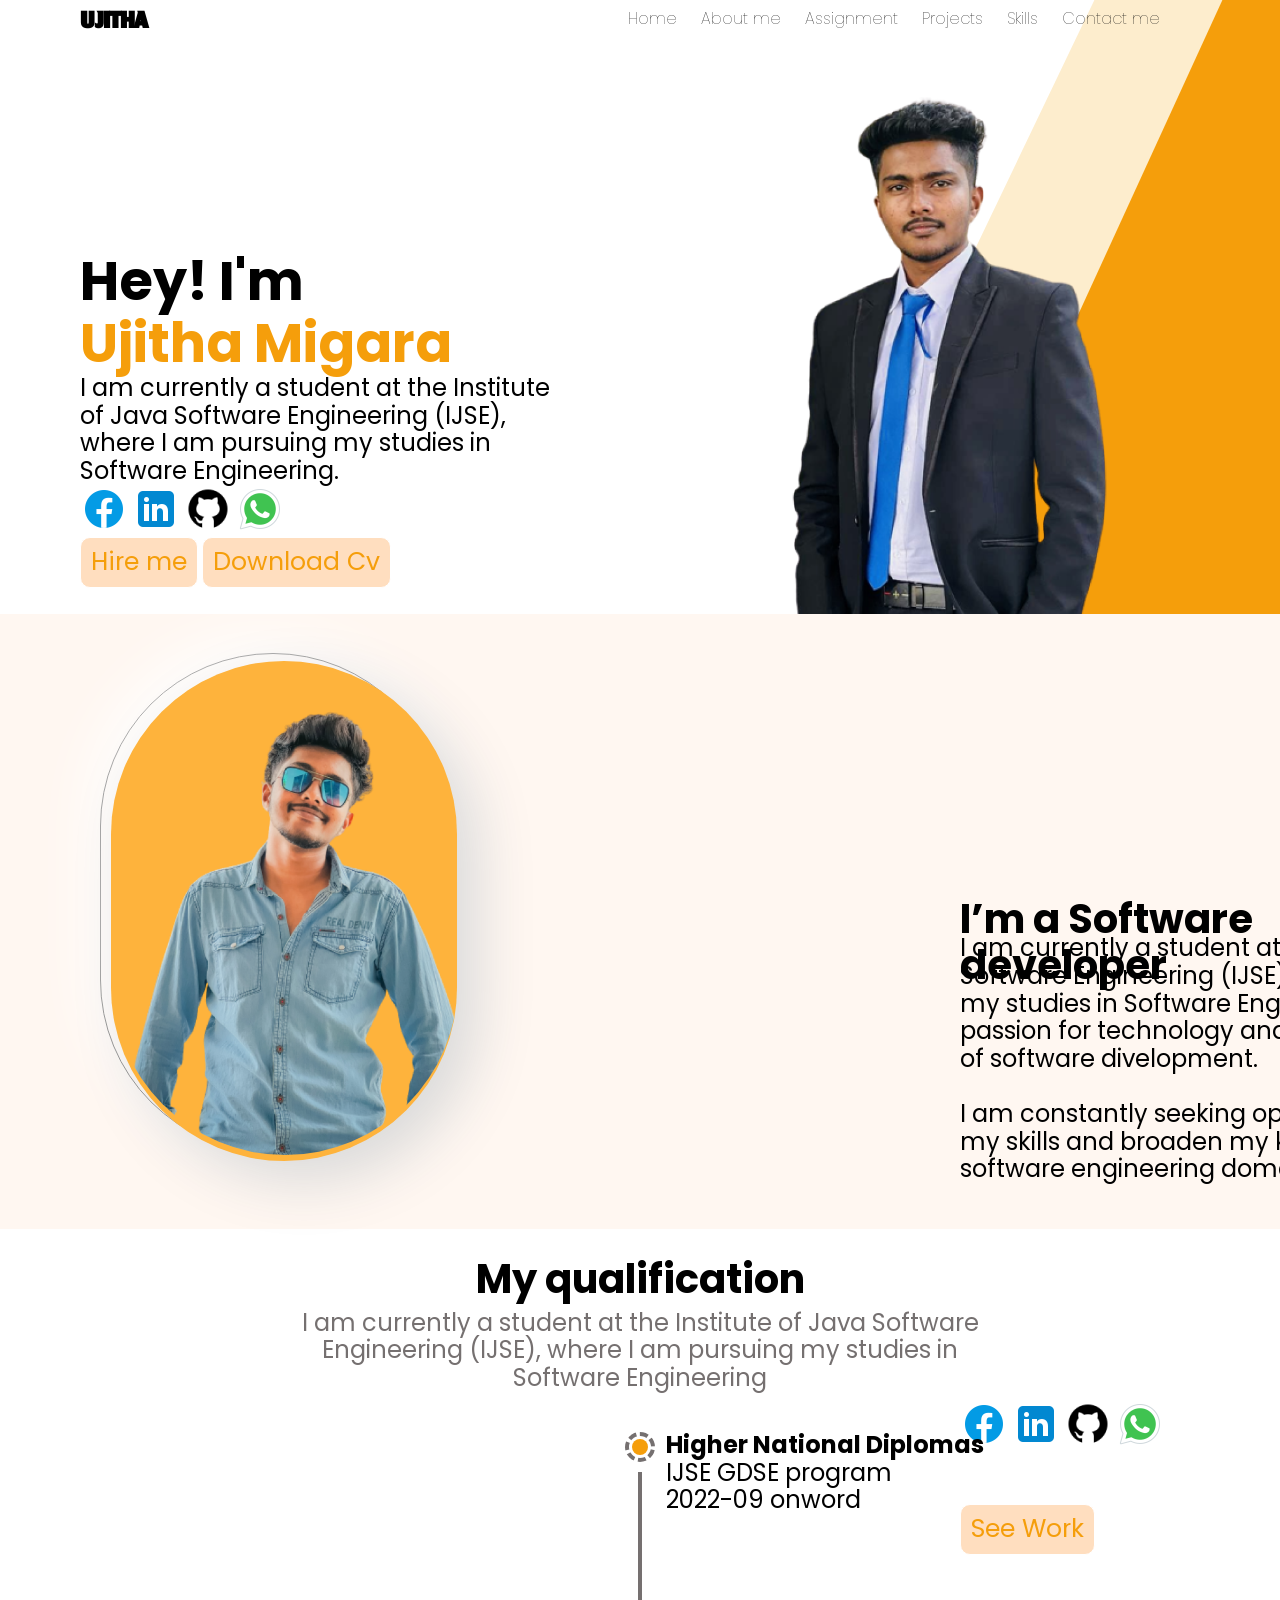
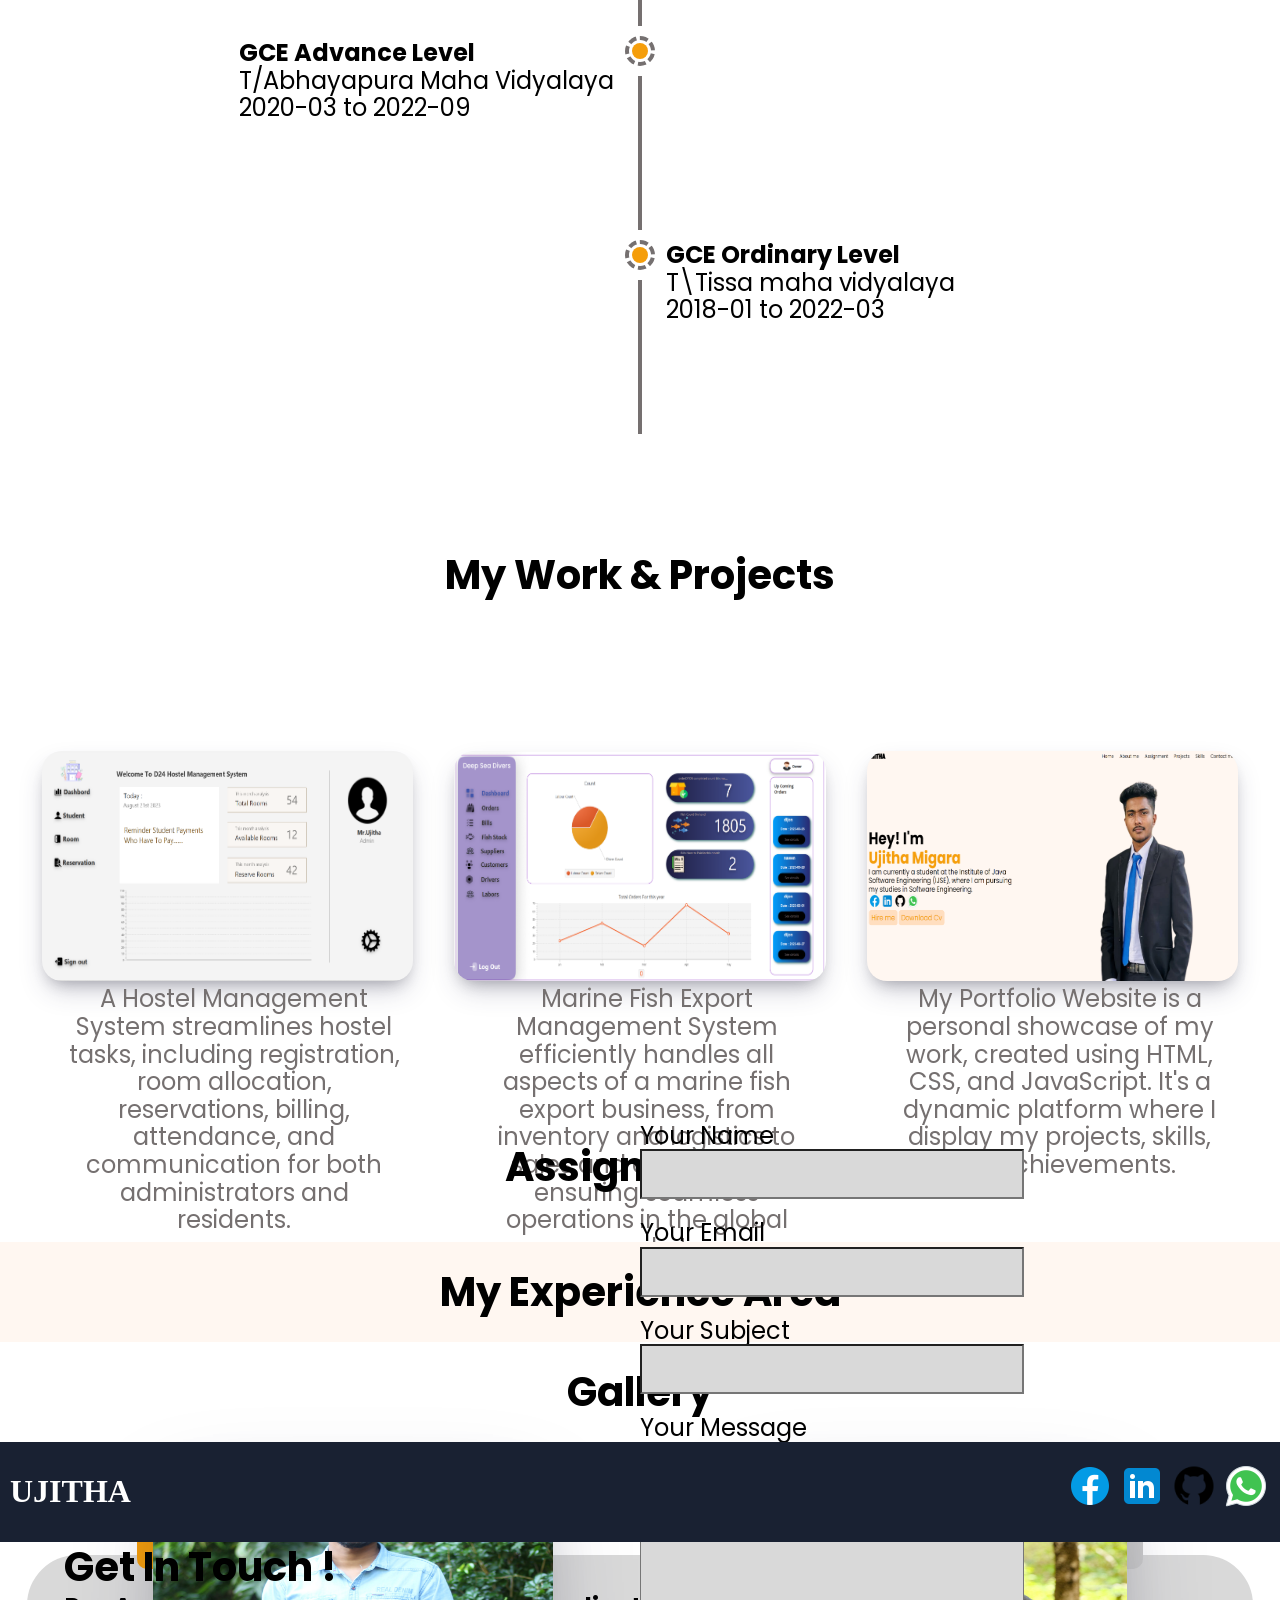
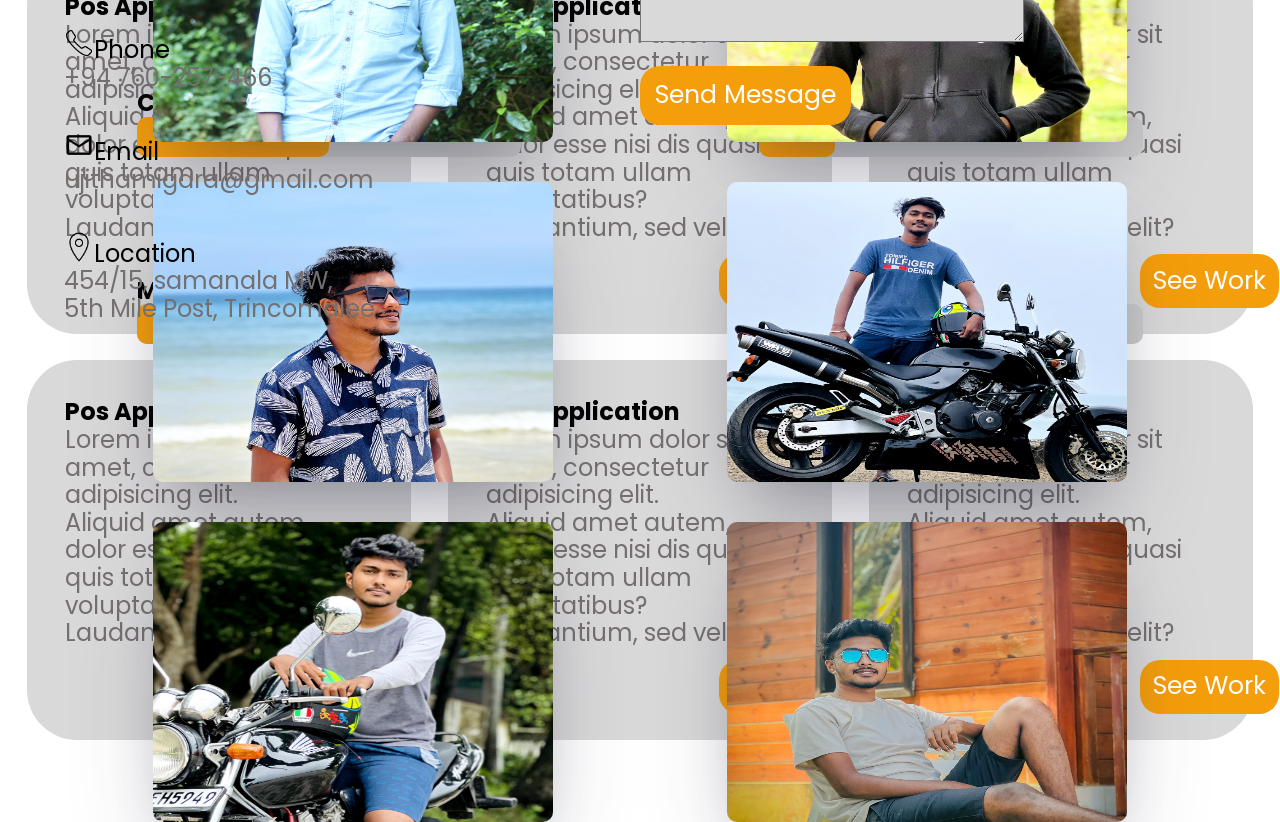
==== index.html @ 8f207557 "update implement style dives" ====
<!DOCTYPE html>
<html lang="en">
<head>
    <meta charset="UTF-8">
    <title>Ujitha Migara | Student at Institute of Java Software Engineering (IJSE) | Software Engineering</title>
    <meta name="viewport" content="width=device-width, initial-scale=1.0" >
    <meta name="description" content="I'm a dedicated Software Developer with a passion for technology and the dynamic world of software engineering. I'm constantly pursuing opportunities to enhance my skills and expand my knowledge in this field">
    <meta name="author" content="Ujitha Migara">
    <meta name="keywords" content="Software developer, Software Engineering, Technology, Projects, Skills, Contact, Ujitha Migara">
    <link rel="shortcut icon" type="image/png"  href="assets/img/U_logo.webp">
    <link rel="stylesheet" href="assets/style/style.css">
    <link rel="stylesheet" href="assets/style/HomeStyle.css">
    <link rel="stylesheet" href="assets/style/AboutStyle.css">
    <link rel="stylesheet" href="assets/style/QualificationStyle.css">
    <link rel="stylesheet" href="assets/style/ProjectStyle.css">
    <link rel="stylesheet" href="assets/style/AssignmentStyle.css">
    <link rel="stylesheet" href="assets/style/ExperienceStyle.css">
    <link rel="stylesheet" href="assets/style/GalleryStyle.css">
    <link rel="stylesheet" href="assets/style/ContactStyle.css">
    <link rel="stylesheet" href="assets/style/FooterStyle.css">
    <link rel="stylesheet" href="assets/style/HeaderStyle.css">
    <link rel="stylesheet" href="assets/style/PreloaderStyle.css">
    <link rel="stylesheet" href="assets/style/normalize.css">
    <link rel="preconnect" href="https://fonts.googleapis.com">
    <link rel="preconnect" href="https://fonts.gstatic.com" crossorigin>
    <link href="https://fonts.googleapis.com/css2?family=Jomhuria&display=swap" rel="stylesheet">
    <link rel="preconnect" href="https://fonts.googleapis.com">
    <link rel="preconnect" href="https://fonts.gstatic.com" crossorigin>
    <link href="https://fonts.googleapis.com/css2?family=Poppins&display=swap" rel="stylesheet">
    <link rel="preconnect" href="https://fonts.googleapis.com">
    <link rel="preconnect" href="https://fonts.gstatic.com" crossorigin>
    <link href="https://fonts.googleapis.com/css2?family=Poppins:wght@700&display=swap" rel="stylesheet">

</head>
<body>
<div id="preloader">
    <div id="preloader-overlay"></div>
    <img src="assets/img/preloder.gif" alt="Preorder" width="200" height="200">
</div>

<main id="Home">
    <header>
        <h1>UJITHA</h1>
        <nav>
            <a href="#Home">Home</a>
            <a href="#About Me">About me</a>
            <a href="#Assignment">Assignment</a>
            <a href="#Projects">Projects</a>
            <a href="#Skills">Skills</a>
            <a href="#Contact">Contact me</a>
        </nav>
    </header>
    <section>
        <div>
            <h2>Hey! I'm</h2>
            <h2>Ujitha Migara</h2>
        </div>
        <p>
            I am currently a student at the Institute of Java Software Engineering (IJSE), where I am pursuing my studies in Software Engineering.
        </p>
        <div>
            <a href="https://m.facebook.com/ujitha.migara"><img src="assets/img/icons/icons8-facebook-48%201.png" alt="Facbook"></a>
            <a href="https://www.linkedin.com/in/ujitha-migara-639610256/"><img
                    src="assets/img/icons/icons8-linkedin-48%201.png" alt="Linkedin"></a>
            <a href="https://github.com/UjithaM"><img src="assets/img/icons/icons8-github-64%201.png" alt="github"></a>
            <a href="https://wa.me/940760257466"><img src="assets/img/icons/icons8-whatsapp-48%201.png" alt="whatsapp"></a>
        </div>
        <div>
            <button>Hire me</button>
            <button>Download Cv</button>
        </div>
    </section>
    <section>
        <img title="Ujitha Image" src="assets/img/UjithaOfficailPicture.webp" alt="Ujitha Migara image">
    </section>
    <div id="background">

    </div>
    <div id="background2">

    </div>
</main>
<main id="About Me">
    <section>
        <div>
            <div>
                <img src="assets/img/UjithaCasulPicture.webp" alt="Ujitha Migara image" title="Ujitha Migara">
            </div>
        </div>
    </section>
    <section>
        <h3>I’m a Software developer</h3>
        <p>
            I am currently a student at the Institute of Java <br> Software Engineering (IJSE),
            where I am pursuing <br>my studies in Software Engineering. I have a strong <br>
            passion for technology and the ever-evolving field <br> of software divelopment.
            <br>
            <br>
            I am constantly seeking opportunities to enhance <br>my skills and broaden my
            knowledge in the <br>software engineering domain.
        </p>
        <div>
            <a href="https://m.facebook.com/ujitha.migara"><img src="assets/img/icons/icons8-facebook-48%201.png" alt="Facbook"></a>
            <a href="https://www.linkedin.com/in/ujitha-migara-639610256/"><img
                    src="assets/img/icons/icons8-linkedin-48%201.png" alt="Linkedin"></a>
            <a href="https://github.com/UjithaM"><img src="assets/img/icons/icons8-github-64%201.png" alt="github"></a>
            <a href="https://wa.me/940760257466"><img src="assets/img/icons/icons8-whatsapp-48%201.png" alt="whatsapp"></a>
        </div>
        <div>
            <button>See Work</button>
        </div>
    </section>
</main>
<main id="My qualification">
    <section>
        <h3>My qualification</h3>
        <p>
            I am currently a student at the Institute of Java Software Engineering
            (IJSE), where I am pursuing my studies in Software Engineering
        </p>
    </section>
    <section>
        <section>
            <div>
                <div></div>
            </div>

            <div></div>
            <div>
                <img src="" alt="">
                <h4>Higher National Diplomas</h4>
                <p>
                    IJSE GDSE program <br>
                    2022-09 onword
                </p>
            </div>
        </section>
        <section>
            <div>
                <div></div>
            </div>
            <div></div>
            <div>
                <img src="" alt="">
                <h4>GCE Advance Level</h4>
                <p>
                    T/Abhayapura Maha Vidyalaya<br>
                    2020-03 to 2022-09
                </p>
            </div>
        </section>
        <section>
            <div>
                <div></div>
            </div>
            <div></div>
            <div>
                <img src="" alt="">
                <h4>GCE Ordinary Level</h4>
                <p>
                    T\Tissa maha vidyalaya <br>
                    2018-01 to 2022-03
                </p>
            </div>
        </section>
    </section>
</main>
<main id="Projects">

    <section>
        <h3>My Work & Projects</h3>
    </section>
    <div id="projectImages">
    <section>
        <img src="assets/img/D24.webp" alt="">
        <p>
            A Hostel Management System streamlines hostel tasks, including registration, room allocation, reservations, billing, attendance, and communication for both administrators and residents.
        </p>
    </section>
    <section>
        <img src="assets/img/DeepSeaDiversManageMentSysytem.webp" alt="">
        <p>
            Marine Fish Export Management System efficiently handles all aspects of a marine fish export business, from inventory and logistics to sales and compliance, ensuring seamless operations in the global market.
        </p>
    </section>
    <section>
        <img src="assets/img/poryfolio.webp" alt="">
        <p>
            My Portfolio Website is a personal showcase of my work, created using HTML, CSS, and JavaScript. It's a dynamic platform where I display my projects, skills, and achievements.
        </p>
    </section>
    </div>
</main>
<main id="Assignment">
    <section>
        <h3>Assignments</h3>
    </section>
    <div >
    <section>
        <h4>Pos Application</h4>
        <p>
            Lorem ipsum dolor sit amet, consectetur adipisicing elit. <br>Aliquid amet autem, dolor esse nisi
           dis quasi quis totam ullam voluptatibus? Laudantium, sed velit?
        </p>
        <button>See Work</button>
    </section>
    <section>
        <h4>Pos Application</h4>
        <p>
            Lorem ipsum dolor sit amet, consectetur adipisicing elit. <br>Aliquid amet autem, dolor esse nisi
            dis quasi quis totam ullam voluptatibus? Laudantium, sed velit?
        </p>
        <button>See Work</button>
    </section>
    <section>
        <h4>Pos Application</h4>
        <p>
            Lorem ipsum dolor sit amet, consectetur adipisicing elit. <br>Aliquid amet autem, dolor esse nisi
            dis quasi quis totam ullam voluptatibus? Laudantium, sed velit?
        </p>
        <button>See Work</button>
    </section>
    <section>
        <h4>Pos Application</h4>
        <p>
            Lorem ipsum dolor sit amet, consectetur adipisicing elit. <br>Aliquid amet autem, dolor esse nisi
            dis quasi quis totam ullam voluptatibus? Laudantium, sed velit?
        </p>
        <button>See Work</button>
    </section>
    <section>
        <h4>Pos Application</h4>
        <p>
            Lorem ipsum dolor sit amet, consectetur adipisicing elit. <br>Aliquid amet autem, dolor esse nisi
            dis quasi quis totam ullam voluptatibus? Laudantium, sed velit?
        </p>
        <button>See Work</button>
    </section>
    <section>
        <h4>Pos Application</h4>
        <p>
            Lorem ipsum dolor sit amet, consectetur adipisicing elit. <br>Aliquid amet autem, dolor esse nisi
            dis quasi quis totam ullam voluptatibus? Laudantium, sed velit?
        </p>
        <button>See Work</button>
    </section>
    </div>
</main>
<main id="Skills">
    <section>
        <h3>My Experience Area</h3>
    </section>
    <div>
        <section>
            <h4>Java</h4>
            <div class="custom-progress">
                <div class="custom-progress-bar" style="width: 90%;"></div>
                <div class="custom-progress-text"></div>
            </div>
        </section>
        <section>
            <h4>HTML</h4>
            <div class="custom-progress">
                <div class="custom-progress-bar" style="width: 60%;"></div>
                <div class="custom-progress-text"></div>
            </div>
        </section>
        <section>
            <h4>CSS</h4>
            <div class="custom-progress">
                <div class="custom-progress-bar" style="width: 50%;"></div>
                <div class="custom-progress-text"></div>
            </div>
        </section>
        <section>
            <h4>JavaScript</h4>
            <div class="custom-progress">
                <div class="custom-progress-bar" style="width: 20%;"></div>
                <div class="custom-progress-text"></div>
            </div>
        </section>
        <section>
            <h4>MySQL</h4>
            <div class="custom-progress">
                <div class="custom-progress-bar" style="width: 70%;"></div>
                <div class="custom-progress-text"></div>
            </div>
        </section>
        <section>
            <h4>Python </h4>
            <div class="custom-progress">
                <div class="custom-progress-bar" style="width: 10%;"></div>
                <div class="custom-progress-text"></div>
            </div>
        </section>
    </div>
</main>
<main id="Gallery">
    <section>
        <h3>Gallery</h3>
    </section>
    <section>
        <img src="assets/img/gallery_Images/IMG_6774-fotor-20230929123237.jpg" alt="Ujitha Migara Image">
        <img src="assets/img/gallery_Images/img_1504-fotor-20230929123511.jpg" alt="Ujitha Migara Image">
        <img src="assets/img/gallery_Images/img_1679-fotor-20230929123558.jpg" alt="Ujitha Migara Image">
        <img src="assets/img/gallery_Images/img_2531-fotor-20230929123650.jpg" alt="Ujitha Migara Image">
        <img src="assets/img/gallery_Images/img_2755-fotor-20230929123748.jpg" alt="Ujitha Migara Image">
        <img src="assets/img/gallery_Images/IMG_4813-fotor-20230929123920.jpg" alt="Ujitha Migara Image">
    </section>
</main>
<main id="Contact">
    <section>
        <h3>Get In Touch !</h3>
        <div>
            <img src="" alt="">
            <h4><img src="assets/img/icons/icons8-phone-100.png" alt="Phone Icon">Phone</h4>
            <p>
                +94 760-257-466
            </p>
        </div>
        <div>
            <img src="" alt="">
            <h4><img src="assets/img/icons/icons8-email-96.png" alt="Email icon">Email</h4>
            <p>
                ujithamigara@gmail.com
            </p>
        </div>
        <div>
            <img src="" alt="">
            <h4><img src="assets/img/icons/icons8-location-100.png" alt="Location Icon">Location</h4>
            <p>
                454/15, samanala MW, <br> 5th Mile Post, Trincomalee
            </p>
        </div>
    </section>
    <form>
        <div>
            <label for="name">Your Name</label><br>
            <input type="text" id="name" name="name">
        </div>
        <div>
            <label for="email">Your Email</label><br>
            <input type="email" id="email" name="email">
        </div>
        <div>
            <label for="subject">Your Subject</label><br>
            <input type="text" id="subject" name="subject">
        </div>
        <div>
            <label for="message">Your Message</label><br>
            <textarea name="message" id="message" cols="30" rows="10"></textarea>
        </div>
        <input type="submit" value="Send Message">
    </form>
</main>
<footer>
    <h1>UJITHA</h1>
    <div>
        <a href="https://m.facebook.com/ujitha.migara"><img src="assets/img/icons/icons8-facebook-48%201.png" alt="Facbook"></a>
        <a href="https://www.linkedin.com/in/ujitha-migara-639610256/"><img
                src="assets/img/icons/icons8-linkedin-48%201.png" alt="Linkedin"></a>
        <a href="https://github.com/UjithaM"><img src="assets/img/icons/icons8-github-64%201.png" alt="github"></a>
        <a href="https://wa.me/940760257466"><img src="assets/img/icons/icons8-whatsapp-48%201.png" alt="whatsapp"></a>
    </div>
</footer>

<script src="assets/lib/jquery.min.js"></script>
<script src="assets/script/script.js"></script>
</body>
</html>
---- assets/style/style.css ----
/* Resetting default margin and padding for all elements */
* {
    margin: 0;
    padding: 0;
    box-sizing: border-box;
}

p {
    font-family: 'Poppins', sans-serif;
    margin: 0;
    font-size: 24px;
}
/* Body styles */
html{
    scroll-behavior: smooth;
}
body{
    scroll-snap-type: y mandatory;
}
body > main {
    position: relative;
    width: 100%;
    height: 48vw;
    scroll-snap-align: center;
}
/* Home styles */

body > main:nth-child(1) {
    background-color: #FFF7F1;
    z-index: 0;
}

body > main:nth-child(3) {
    background-color: #FFF7F1;
}
body > main:nth-child(7) {
    background-color: #FFF7F1;
}
/* Header styles */

header > h1 {
    margin: 10px;
    font-size: 40px;
    font-family: 'Jomhuria', cursive;
    display: inline;
}

header > nav > a {
    text-decoration: none;
    color: black;
    margin: 0 10px;
    font-family: 'Poppins', sans-serif;
    font-weight: lighter;
}

header > nav {
    position: absolute;
    right: 0;
    top: 0;
    margin: 10px;
}
/* Home section styles */

#Home > section:nth-child(3) > img {
    width: 39vw;
    position: absolute;
    right: 100px;
    top: 97px;
}

#Home > section:nth-child(2) > div > h2 {
    font-family: 'Poppins', sans-serif;
    font-size: 54px;
    margin: 0;
}
#Home > section:nth-child(2) >p{
    width: 40%;
}

#Home > section:nth-child(2) > div > h2:nth-child(2) {
    color: #F59E0B;
}

#Home > section:nth-child(2) {
    position: absolute;
    left: 10px;
    top: 250px;
}

#Home > section:nth-child(2) > div > button {
    padding: 10px;
    font-family: 'Poppins', sans-serif;
    color: #F59E0B;
    background-color: #FFDEBF;
    border: 1px solid white;
    margin: 0;
    font-size: 25px;
    border-radius: 10px;
}

#background{
    top: 0;
    position: absolute;
    width: 50%;
    height: 48vw;
    background: #F59E0B;
    clip-path: polygon(89% 0, 100% 0, 100% 100%, 40% 100%);
    z-index: -1;
    right: 0;
}
#background2{
    top: 0;
    position: absolute;
    width: 50%;
    height: 48vw;
    background: #fdedcd;
    clip-path: polygon(71% 0, 91% 0, 47% 100%, 25% 100%);
    z-index: -1;
    right: 0;
}
 /*About Me section styles*/
#About\ Me > section:nth-child(1) > div > div > img {
    position: absolute;
    width: 420px;
    height: 625px;
    border-radius: 500px;
    top: -31px;
    left: -2px;
}

#About\ Me > section:nth-child(1) > div > div {
    position: relative;
    background-color: #FEB33C;
    width: 417px;
    height: 594px;
    border-radius: 500px;
    left: 10px;
    top: 7px;
    box-shadow: 20px 20px 60px #d9d9d9, -20px -20px 60px #ffffff;
}

#About\ Me > section:nth-child(1) > div {
    position: relative;
    border: 1px solid black;
    width: 417px;
    height: 594px;
    border-radius: 500px;
    left: 50px;
    top: 100px;
}

#About\ Me > div {
    position: absolute;
    width: 177px;
    height: 118px;
    background-color: white;
    box-shadow: rgba(100, 100, 111, 0.2) 0px 7px 29px 0px;
    border-radius: 10px;
    top: 514px;
    right: 986px;
}

#About\ Me > section:nth-child(2) > h3 {
    position: absolute;
    font-family: 'Poppins', sans-serif;
    font-size: 40px;
    left: 50%;
    top: 12vw;
}

#About\ Me > section:nth-child(2) > p {
    position: absolute;
    font-family: 'Poppins', sans-serif;
    font-size: 24px;
    left: 50%;
    top: 15vw;
}

#About\ Me > section:nth-child(2) > div {
    position: absolute;
    left: 50%;
    top: 32vw;
}

#About\ Me > section:nth-child(2) > div > button {
    position: relative;
    top: 4vw;
    font-family: 'Poppins', sans-serif;
    color: #F59E0B;
    background-color: #FFDEBF;
    border: 1px solid white;
    margin: 0;
    font-size: 25px;
    border-radius: 10px;
    padding: 10px;
}

/* My Qualification section styles */
#My\ qualification > section > h3, #Projects > section > h3, #Assignment > section:nth-child(1) > h3, #Skills > section > h3, #Gallery > section > h3 {
    position: absolute;
    font-family: 'Poppins', sans-serif;
    font-size: 40px;
    left: 50%;
    top: 50px;
    transform: translate(-50%, -50%);
}

#My\ qualification > section > p {
    position: absolute;
    font-family: 'Poppins', sans-serif;
    font-size: 24px;
    text-align: center;
    top: 80px;
    left: calc(50% - 350px);
    color: #757070;
    width: 700px;
}

#My\ qualification > section:nth-child(2)>div {
    font-family: 'Poppins', sans-serif;
}

#My\ qualification > section:nth-child(2) > div > p {
    color: #757070;
}

#My\ qualification > section:nth-child(2) > div:nth-child(1) {
    position: absolute;
    left: 60%;
    top: 10vw;
}

#My\ qualification > section:nth-child(2) > div:nth-child(2) {
    position: absolute;
    font-family: 'Poppins', sans-serif;
    left: 30%;
    top: 22vw;
}


#My\ qualification > section:nth-child(2) > div:nth-child(3) {
    position: absolute;
    font-family: 'Poppins', sans-serif;
    left: 60%;
    top: 37vw;
}

/*My Work & Projects section styles*/
#projectImages{
    position: relative;
    top: 100px;
    height: 38vw;
    display: flex;
    justify-content: space-evenly;
    align-items: center;
}
#Projects > div > section> img {
    width: 29vw;
    height: 18vw;
    background: black;
    border-radius: 20px;
    box-shadow: rgba(50, 50, 93, 0.25) 0px 13px 27px -5px, rgba(0, 0, 0, 0.3) 0px 8px 16px -8px;
}
#Projects > div > section> p {
    text-align: center;
    width: 26vw;
    color: #757070;
}

/*Assignments section styles*/
#Assignment{
    height: 65vw;
    background-color: #FFF7F1;
}
#Assignment > section:nth-child(1) > h3 {
    top: 100px ;
}
#Assignment > div{
    position: absolute;
    width: 100%;
    display: flex;
    justify-content: space-evenly;
    align-items: center;
    flex-wrap: wrap;
    top: 150px;
}
#Assignment > div > section {
    width: 30vw;
    margin: 10px 20px;
    background: #D9D9D9;
    padding: 50px;
    border-radius: 50px;
}
#Assignment > div > section > p {
    color: #757070;
}
#Assignment > div > section > h4 {
    font-family: 'Poppins', sans-serif;
    font-size: 24px;
}
#Assignment > div > section > button {
    position: relative;
    font-family: 'Poppins', sans-serif;
    color: white;
    background-color: #F59E0B;
    border: none;
    font-size: 25px;
    border-radius: 20px;
    padding: 1vw;
    left: 233px;
    top: 24px;
}
/*My Experience Area*/

#Skills > div {
    display: flex;
    justify-content: space-evenly;
    flex-wrap: wrap;
    position: absolute;
    top: 200px;
    width: 100%;
    height: 30vw;
}
#Skills > div > section {
    padding: 0 100px;
    margin: 20px 0;
}
#Skills > div > section > h4{
    font-family: 'Poppins', sans-serif;
    font-size: 24px;
}
.custom-progress {
    width: 30vw;
    height: 40px;
    background-color: #ccc;
    border-radius: 10px;
    position: relative;
}

.custom-progress-bar {
    height: 100%;
    width: 70%; /* Adjust this value to control the progress */
    background-color: #F59E0B;
    border-radius: 10px;
    transition: width 0.3s ease-in-out;
}

.custom-progress-text {
    position: absolute;
    top: 50%;
    left: 50%;
    transform: translate(-50%, -50%);
    color: #000;
    font-weight: bold;
}

/*gallery*/
#Gallery{
    height: 55vw;
}
#Gallery > section:nth-child(2){
    position: absolute;
    display: flex;
    width: 100%;
    height: 50vw;
    justify-content: space-evenly;
    flex-wrap: wrap;
    top: 80px;
}
#Gallery > section:nth-child(2) > img {
     background: #ffffff;
    width: 400px;
    height: 300px;
    margin: 20px;
    box-shadow: rgba(255, 255, 255, 0.1) 0px 1px 1px 0px inset, rgba(50, 50, 93, 0.25) 0px 50px 100px -20px, rgba(0, 0, 0, 0.3) 0px 30px 60px -30px;
    border-radius: 10px;
}

/*Get In Touch !*/
#Contact > section{
    position: absolute;
    margin-left: 5vw;
    margin-top: 8vw;
}
#Contact > form{
    position: absolute;
    margin-left: 50%;
    margin-top: 8vw;
}
#Contact > section > h3{
    font-family: 'Poppins', sans-serif;
    font-size: 40px;
}
#Contact > section > div > h4 {
    font-family: 'Poppins', sans-serif;
    font-weight: normal;
    font-size: 24px;
}
#Contact > section > div > p {
    color: #757070;
    font-size: 24px;
}
#Contact > section > div{
    margin: 20px 0;
}
#Contact > section > div > h4 > img {
    width: 30px;
}
#Contact > form > div > label{
    font-family: 'Poppins', sans-serif;
    font-weight: normal;
    font-size: 24px;
    margin: 10px 0;
}
#Contact > form > div > input{
    font-family: 'Poppins', sans-serif;
    font-weight: normal;
    width: 30vw;
    height: 50px;
    font-size: 24px;
    background-color: #D9D9D9;
    margin-bottom: 20px;
}
#Contact > form > input{
    position: relative;
    font-family: 'Poppins', sans-serif;
    color: white;
    background-color: #F59E0B;
    font-size: 25px;
    border-radius: 20px;
    border: none;
    padding: 15px;
}

#Contact > form > div > textarea{
    font-family: 'Poppins', sans-serif;
    font-weight: normal;
    width: 30vw;
    height: 200px;
    font-size: 24px;
    background-color: #D9D9D9;
    margin-bottom: 20px;
}

/*footer*/
footer{
    background-color: #192132;
    height: 100px;
    position: relative;
}
footer > h1 {
    position: absolute;
    left: 10px;
    top: 10px;
    color: white;
}
footer > div {
    position: absolute;
    right: 10px;
    top: 20px;
    margin: auto;
}

/* media query Home styles */
@media all and (max-width: 320px) {
    p{
        font-size: 16px;
    }
    #Home {
        height: 238vw;
    }
    #Home > header > nav > a {
        display: none;
    }
    #Home > section:nth-child(3) > img {
        width: 100vw;
        right: 0px;
        top: 417px;/
    }
    #Home > section:nth-child(2) > div > h2 {
        font-size: 34px;
    }
    #Home > section:nth-child(2) > p{
        font-size: 15px;
        width: 98%;
    }
    #Home > section:nth-child(2) > div> a > img{
        width: 40px;
    }
    #Home > section:nth-child(2){
        top: 100px;
    }
    #Home > section:nth-child(2) > div > button {
        padding: 5px;
        color: #F59E0B;
        background-color: #FFDEBF;
        border: 1px solid white;
        margin: 0;
        font-size: 18px;
        border-radius: 10px;
    }
    #background{
        top: 472px;
        position: absolute;
        width: 50%;
        height: 90vw;
        clip-path: polygon(100% 0, 100% 0, 100% 100%, 40% 100%);
        z-index: -1;
        right: 0;
    }
    #background2{
        top: 462px;
        position: absolute;
        width: 50%;
        height: 90vw;
        clip-path: polygon(100% 0, 100% 31%, 50% 100%, 20% 100%);
        z-index: -1;
        right: 0;
    }
    /*about me style */
    #About\ Me{
        height: 290vw;
    }
    #About\ Me > section:nth-child(2){
        position: relative;
        top: 81px;
        right: -22px;
        width: 290px;
        height: 500px;
        margin: 0;
    }
    #About\ Me > section:nth-child(2) > h3 {
        font-size: 22px;
        top: 0px;
        left: 0px;
    }
    #About\ Me > section:nth-child(1) > div > div > img {
        width: 286px;
        height: 446px;
        top: -14px;
        left: 1px;
    }
    #About\ Me > section:nth-child(1) > div > div {
        width: 287px;
        height: 431px;
        left: 6px;
        top: 8px;
    }
    #About\ Me > section:nth-child(1) > div {
        width: 287px;
        height: 431px;
        left: 10px;
        top: 50px;
        margin: 0;
    }
    #About\ Me > div {
        width: 130px;
        height: 80px;
        top: 383px;
        right: 28px;
    }
    #About\ Me > section:nth-child(2) > p {
        font-size: 16px;
        top: 35px;
        left: 0px;
    }
    #About\ Me > section:nth-child(2) > div > a > img {
        width: 40px;
    }
    #About\ Me > section:nth-child(2) > div {
        left: 0;
        top: 100vw;
    }
    #About\ Me > section:nth-child(2) > div > button {
        top: 13vw;
        font-size: 20px;
        border-radius: 10px;
        padding: 5px;
    }
    /*change all h3 font size */
    #My\ qualification > section > h3, #Projects > section > h3, #Assignment > section:nth-child(1) > h3, #Skills > section > h3, #Gallery > section > h3{
        font-size: 22px;
    }
    /*#My\ qualification small phone style*/
    #My\ qualification{
        height: 200vw;
    }
    #My\ qualification > section > h3{
        left: 70px;
        transform: none;
    }
    #My\ qualification > section > p {
        font-size: 16px;
        text-align: center;
        top: 80px;
        width: 283px;
        left: calc(50% - 133px);
    }
    #My\ qualification > section:nth-child(2) > div:nth-child(1), #My\ qualification > section:nth-child(2) > div:nth-child(2), #My\ qualification > section:nth-child(2) > div:nth-child(3) {
        left: 50px;
        margin-top: 30px;
    }
    #My\ qualification > section:nth-child(2) > div:nth-child(1) {
        top: 50vw;
    }

    #My\ qualification > section:nth-child(2) > div:nth-child(2) {
        top: 100vw;
    }

    #My\ qualification > section:nth-child(2) > div:nth-child(3) {
        top: 150vw;
    }
    /*project small phone styles*/
    #Projects > section > h3{
        left: 50%;
        width: 218px;
    }
    #Projects{
        height: 400vw;
    }
    #projectImages{
        top: 0;
        flex-direction: column;
        justify-content: flex-end;
        height: 420vw;
    }
    #Projects > div > section > img {
        width: 250px;
        height: 150px;
    }
    #Projects > div > section > p {
        width: 250px;
        height: 250px;
    }
    /*assignment small phone */
    #Assignment{
        height: 435vw;
    }
    #Assignment > div{
        flex-direction: column;
        justify-content: flex-end;

        height: 377vw;
    }
    #Assignment > div > section{
        width: 275px;
       height: 180px;
    }
    #Assignment > div > section > h4 {
        font-size: 20px;
    }
    #Assignment > div > section {
        padding: 17px;
    }
    #Assignment > div > section > button {
        font-size: 16px;
        left: 158px;
        top: -11px;
    }

    /*My Experience Area mobile style*/
    #Skills{
        height: 240vw;
    }
    #Skills > section > h3{
        width: 223px;
    }
    #Skills > div > section {
        padding: 0;
    }
    #Skills > div {
        top: 100px;
        height: 112vw;
    }
    .custom-progress {
        width: 90vw;
    }
    /*gallery mobile small*/
    #Gallery{
        height: 665vw;
    }
    /*get in touch small phone*/
    #Contact{
        height: 344vw;
    }
    #Contact > form {
        top: 500px;
        margin: 0 0;
        left: 10px;
    }
    #Contact > form > div > input{
        width: 90vw;
        height: 40px;
    }
    #Contact > form > div > textarea {
        width: 90vw;
    }
    #Contact > section > div > p {
        font-size: 16px;
    }
    #Contact > form > input{
        font-size: 20px;
        padding: 10px;
    }
    /*footer style small phone*/
    footer > h1{
        font-size: 20px;
        top: 30px;
    }
    footer > div{
        top: 29px;
    }
}
@media all and (min-width: 321px) and (max-width: 376px){
    p{
        font-size: 16px;
    }
    #Home {
        height: 219vw;
    }
    #Home > header > nav > a {
        display: none;
    }
    #Home > section:nth-child(3) > img {
        width: 100vw;
        right: 0px;
        top: 417px;/
    }
    #Home > section:nth-child(2) > div > h2 {
        font-size: 34px;
    }
    #Home > section:nth-child(2) > p{
        font-size: 15px;
        width: 98%;
    }
    #Home > section:nth-child(2) > div> a > img{
        width: 40px;
    }
    #Home > section:nth-child(2){
        top: 100px;
    }
    #Home > section:nth-child(2) > div > button {
        padding: 5px;
        color: #F59E0B;
        background-color: #FFDEBF;
        border: 1px solid white;
        margin: 0;
        font-size: 18px;
        border-radius: 10px;
    }
    #background{
        top: 482px;
        position: absolute;
        width: 50%;
        height: 90vw;
        clip-path: polygon(100% 0, 100% 0, 100% 100%, 40% 100%);
        z-index: -1;
        right: 0;
    }
    #background2{
        top: 462px;
        position: absolute;
        width: 50%;
        height: 90vw;
        clip-path: polygon(100% 0, 100% 31%, 50% 100%, 20% 100%);
        z-index: -1;
        right: 0;
    }
    /*about me style */
    #About\ Me{
        height: 248vw;
    }
    #About\ Me > section:nth-child(2){
        position: relative;
        top: 81px;
        right: -50px;
        width: 290px;
        height: 500px;
        margin: 0;
    }
    #About\ Me > section:nth-child(2) > h3 {
        font-size: 22px;
        top: 0px;
        left: 0px;
    }
    #About\ Me > section:nth-child(1) > div > div > img {
        width: 286px;
        height: 446px;
        top: -14px;
        left: 1px;
    }
    #About\ Me > section:nth-child(1) > div > div {
        width: 287px;
        height: 431px;
        left: 6px;
        top: 8px;
    }
    #About\ Me > section:nth-child(1) > div {
        width: 287px;
        height: 431px;
        left: 30px;
        top: 50px;
        margin: 0;
    }
    #About\ Me > div {
        width: 130px;
        height: 80px;
        top: 383px;
        right: 28px;
    }
    #About\ Me > section:nth-child(2) > p {
        font-size: 16px;
        top: 35px;
        left: 0px;
    }
    #About\ Me > section:nth-child(2) > div > a > img {
        width: 40px;
    }
    #About\ Me > section:nth-child(2) > div {
        left: 0;
        top: 84vw;
    }
    #About\ Me > section:nth-child(2) > div > button {
        top: 13vw;
        font-size: 20px;
        border-radius: 10px;
        padding: 5px;
    }
    /*change all h3 font size */
    #My\ qualification > section > h3, #Projects > section > h3, #Assignment > section:nth-child(1) > h3, #Skills > section > h3, #Gallery > section > h3{
        font-size: 22px;
    }
    /*#My\ qualification small phone style*/
    #My\ qualification{
        height: 200vw;
    }
    #My\ qualification > section > h3{
        left: 100px;
        transform: none;
    }
    #My\ qualification > section > p {
        font-size: 16px;
        text-align: center;
        top: 80px;
        width: 283px;
        left: calc(50% - 133px);
    }
    #My\ qualification > section:nth-child(2) > div:nth-child(1), #My\ qualification > section:nth-child(2) > div:nth-child(2), #My\ qualification > section:nth-child(2) > div:nth-child(3) {
        left: 50px;
        margin-top: 30px;
    }
    #My\ qualification > section:nth-child(2) > div:nth-child(1) {
        top: 50vw;
    }

    #My\ qualification > section:nth-child(2) > div:nth-child(2) {
        top: 100vw;
    }

    #My\ qualification > section:nth-child(2) > div:nth-child(3) {
        top: 150vw;
    }
    /*project small phone styles*/
    #Projects > section > h3{
        left: 50%;
        width: 218px;
    }
    #Projects{
        height: 330vw;
    }
    #projectImages{
        top: 0;
        flex-direction: column;
        justify-content: flex-end;
        height: 350vw;
    }
    #Projects > div > section > img {
        width: 250px;
        height: 150px;
    }
    #Projects > div > section > p {
        width: 250px;
        height: 250px;
    }
    /*assignment small phone */
    #Assignment{
        height: 382vw;
    }
    #Assignment > div{
        flex-direction: column;
        justify-content: flex-end;

        height: 321vw;
    }
    #Assignment > div > section{
        width: 275px;
       height: 180px;
    }
    #Assignment > div > section > h4 {
        font-size: 20px;
    }
    #Assignment > div > section {
        padding: 17px;
    }
    #Assignment > div > section > button {
        font-size: 16px;
        left: 158px;
        top: -11px;
    }

    /*My Experience Area mobile style*/
    #Skills{
        height: 270vw;
    }
    #Skills > section > h3{
        width: 223px;
    }
    #Skills > div > section {
        padding: 0;
    }
    #Skills > div {
        top: 100px;
        height: 240vw;
    }
    .custom-progress {
        width: 90vw;
    }
    /*gallery mobile small*/
    #Gallery{
        height: 578vw;
    }
    /*get in touch small phone*/
    #Contact{
        height: 288vw;
    }
    #Contact > form {
        top: 500px;
        margin: 0 0;
        left: 10px;
    }
    #Contact > form > div > input{
        width: 90vw;
        height: 40px;
    }
    #Contact > form > div > textarea {
        width: 90vw;
    }
    #Contact > section > div > p {
        font-size: 16px;
    }
    #Contact > form > input{
        font-size: 20px;
        padding: 10px;
    }
    /*footer style small phone*/
    footer > h1{
        font-size: 20px;
        top: 30px;
    }
    footer > div{
        top: 29px;
    }
}
@media all and (min-width: 377px) and (max-width: 426px){
    p{
        font-size: 16px;
    }
    #Home {
        height: 205vw;
    }
    #Home > header > nav > a {
        display: none;
    }
    #Home > section:nth-child(3) > img {
        width: 100vw;
        right: 0px;
        top: 417px;/
    }
    #Home > section:nth-child(2) > div > h2 {
        font-size: 34px;
    }
    #Home > section:nth-child(2) > p{
        font-size: 15px;
        width: 98%;
    }
    #Home > section:nth-child(2) > div> a > img{
        width: 40px;
    }
    #Home > section:nth-child(2){
        top: 100px;
    }
    #Home > section:nth-child(2) > div > button {
        padding: 5px;
        color: #F59E0B;
        background-color: #FFDEBF;
        border: 1px solid white;
        margin: 0;
        font-size: 18px;
        border-radius: 10px;
    }
    #background{
        top: 490px;
        position: absolute;
        width: 50%;
        height: 90vw;
        clip-path: polygon(100% 0, 100% 0, 100% 100%, 40% 100%);
        z-index: -1;
        right: 0;
    }
    #background2{
        top: 462px;
        position: absolute;
        width: 50%;
        height: 90vw;
        clip-path: polygon(100% 0, 100% 31%, 50% 100%, 20% 100%);
        z-index: -1;
        right: 0;
    }
    /*about me style */
    #About\ Me{
        height: 220vw;
    }
    #About\ Me > section:nth-child(2){
        position: relative;
        top: 81px;
        right: -70px;
        width: 290px;
        height: 500px;
        margin: 0;
    }
    #About\ Me > section:nth-child(2) > h3 {
        font-size: 22px;
        top: 0px;
        left: 0px;
    }
    #About\ Me > section:nth-child(1) > div > div > img {
        width: 286px;
        height: 446px;
        top: -14px;
        left: 1px;
    }
    #About\ Me > section:nth-child(1) > div > div {
        width: 287px;
        height: 431px;
        left: 6px;
        top: 8px;
    }
    #About\ Me > section:nth-child(1) > div {
        width: 287px;
        height: 431px;
        left: 64px;
        top: 50px;
        margin: 0;
    }
    #About\ Me > div {
        width: 130px;
        height: 80px;
        top: 383px;
        right: 28px;
    }
    #About\ Me > section:nth-child(2) > p {
        font-size: 16px;
        top: 35px;
        left: 0px;
    }
    #About\ Me > section:nth-child(2) > div > a > img {
        width: 40px;
    }
    #About\ Me > section:nth-child(2) > div {
        left: 0;
        top: 74vw;
    }
    #About\ Me > section:nth-child(2) > div > button {
        top: 13vw;
        font-size: 20px;
        border-radius: 10px;
        padding: 5px;
    }
    /*change all h3 font size */
    #My\ qualification{
        height: 200vw;
    }
    #My\ qualification > section > h3, #Projects > section > h3, #Assignment > section:nth-child(1) > h3, #Skills > section > h3, #Gallery > section > h3{
        font-size: 22px;
    }
    /*#My\ qualification small phone style*/
    #My\ qualification > section > h3{
        left: 125px;
        transform: none;
    }
    #My\ qualification > section > p {
        font-size: 16px;
        text-align: center;
        top: 80px;
        width: 283px;
        left: calc(50% - 133px);
    }
    #My\ qualification > section:nth-child(2) > div:nth-child(1), #My\ qualification > section:nth-child(2) > div:nth-child(2), #My\ qualification > section:nth-child(2) > div:nth-child(3) {
        left: 50px;
        margin-top: 30px;
    }
    #My\ qualification > section:nth-child(2) > div:nth-child(1) {
        top: 50vw;
    }

    #My\ qualification > section:nth-child(2) > div:nth-child(2) {
        top: 100vw;
    }

    #My\ qualification > section:nth-child(2) > div:nth-child(3) {
        top: 150vw;
    }
    /*project small phone styles*/
    #Projects > section > h3{
        left: 50%;
        width: 218px;
    }
    #Projects{
        height: 320vw;
    }
    #projectImages{
        top: 0;
        flex-direction: column;
        justify-content: flex-end;
        height: 330vw;
    }
    #Projects > div > section > img {
        width: 300px;
        height: 180px;
    }
    #Projects > div > section > p {
        width: 300px;
        height: 250px;
    }
    /*assignment small phone */
    #Assignment{
        height: 324vw;
    }
    #Assignment > div{
        flex-direction: column;
        justify-content: flex-end;

        height: 283vw;
    }
    #Assignment > div > section{
        width: 275px;
       height: 180px;
    }
    #Assignment > div > section > h4 {
        font-size: 20px;
    }
    #Assignment > div > section {
        padding: 17px;
    }
    #Assignment > div > section > button {
        font-size: 16px;
        left: 158px;
        top: -11px;
    }

    /*My Experience Area mobile style*/
    #Skills{
        height: 240vw;
    }
    #Skills > section > h3{
        width: 223px;
    }
    #Skills > div > section {
        padding: 0;
    }
    #Skills > div {
        top: 100px;
        height: 210vw;
    }
    .custom-progress {
        width: 90vw;
    }
    /*gallery mobile small*/
    #Gallery{
        height: 510vw;
    }
    /*get in touch small phone*/
    #Contact{
        height: 256vw;
    }
    #Contact > form {
        top: 500px;
        margin: 0 0;
        left: 10px;
    }
    #Contact > form > div > input{
        width: 90vw;
        height: 40px;
    }
    #Contact > form > div > textarea {
        width: 90vw;
    }
    #Contact > section > div > p {
        font-size: 16px;
    }
    #Contact > form > input{
        font-size: 20px;
        padding: 10px;
    }
    /*footer style small phone*/
    footer > h1{
        font-size: 20px;
        top: 30px;
    }
    footer > div{
        top: 29px;
    }
}
@media all and (min-width: 427px) and (max-width: 769px){
    p{
        font-size: 24px;
    }
    #Home {
        height: 162vw;
    }
    #Home > section:nth-child(3) > img {
        width: 100vw;
        right: 0px;
        top: 417px;/
    }
    #Home > section:nth-child(2) > div > h2 {
        font-size: 34px;
    }
    #Home > section:nth-child(2) > p{
        font-size: 24px;
        width: 98%;
    }
    #Home > section:nth-child(2) > div> a > img{
        width: 40px;
    }
    #Home > section:nth-child(2){
        top: 100px;
    }
    #Home > section:nth-child(2) > div > button {
        padding: 5px;
        color: #F59E0B;
        background-color: #FFDEBF;
        border: 1px solid white;
        margin: 0;
        font-size: 18px;
        border-radius: 10px;
    }
    #background{
        top: 549px;
        position: absolute;
        width: 50%;
        height: 90vw;
        clip-path: polygon(100% 0, 100% 0, 100% 100%, 40% 100%);
        z-index: -1;
        right: 0;
    }
    #background2{
        top: 462px;
        position: absolute;
        width: 50%;
        height: 90vw;
        clip-path: polygon(100% 0, 100% 31%, 50% 100%, 20% 100%);
        z-index: -1;
        right: 0;
    }
    /*about me style */
    #About\ Me{
        height: 72vw;
    }
    #About\ Me > section:nth-child(2){
        position: absolute;
        top: 107px;
        right: 70px;
        width: 290px;
        height: 500px;
        margin: 0;
    }
    #About\ Me > section:nth-child(2) > h3 {
        font-size: 22px;
        top: 0px;
        left: 0px;
    }
    #About\ Me > section:nth-child(1) > div > div > img {
        width: 286px;
        height: 446px;
        top: -14px;
        left: 1px;
    }
    #About\ Me > section:nth-child(1) > div > div {
        width: 287px;
        height: 431px;
        left: 6px;
        top: 8px;
    }
    #About\ Me > section:nth-child(1) > div {
        width: 287px;
        height: 431px;
        left: 64px;
        top: 50px;
        margin: 0;
    }
    #About\ Me > div {
        width: 130px;
        height: 80px;
        top: 349px;
        right: 380px;
    }
    #About\ Me > section:nth-child(2) > p {
        font-size: 16px;
        top: 35px;
        left: 0px;
    }
    #About\ Me > section:nth-child(2) > div > a > img {
        width: 40px;
    }
    #About\ Me > section:nth-child(2) > div {
        left: 0;
        top: 41vw;
    }
    #About\ Me > section:nth-child(2) > div > button {
        top: 6vw;
        font-size: 20px;
        border-radius: 10px;
        padding: 5px;
    }
    /*change all h3 font size */
    #My\ qualification{
        height: 110vw;
    }
    #My\ qualification > section > h3, #Projects > section > h3, #Assignment > section:nth-child(1) > h3, #Skills > section > h3, #Gallery > section > h3{
        font-size: 30px;
    }
    /*#My\ qualification small phone style*/
    #My\ qualification > section > p {
        font-size: 16px;
        text-align: center;
        top: 80px;
        width: 449px;
        left: calc(50% - 236px);
    }
    #My\ qualification > section:nth-child(2) > div:nth-child(1), #My\ qualification > section:nth-child(2) > div:nth-child(2), #My\ qualification > section:nth-child(2) > div:nth-child(3) {
        left: 50px;
        margin-top: 30px;
    }
    #My\ qualification > section:nth-child(2) > div:nth-child(1) {
        top: 20vw;
        left: 50vw;
    }
    #My\ qualification > section:nth-child(2) > div:nth-child(2) {
        top: 50vw;

    }
    #My\ qualification > section:nth-child(2) > div:nth-child(3) {
        top: 80vw;
        left: 50vw;
    }
    /*project small phone styles*/
    #Projects > section > h3{
        left: 50%;
        width: 298px;
    }
    #Projects{
        height: 240vw;
    }
    #projectImages{
        top: 0;
        flex-direction: column;
        justify-content: flex-end;
        height: 240vw;
    }
    #Projects > div > section > img {
        width: 503px;
        height: 298px;
    }
    #Projects > div > section > p {
        width: 503px;
        height: 250px;
    }
    /*assignment small phone */
    #Assignment{
        height: 316vw;
    }
    #Assignment > div{
        flex-direction: column;
        justify-content: flex-end;

        height: 283vw;
    }
    #Assignment > div > section{
        width: 616px;
        height: 340px;
        padding: 63px;
    }
    #Assignment > div > section > h4 {
        font-size: 24px;
    }
    #Assignment > div > section > button {
        font-size: 24px;
        left: 400px;
        top: 40px;
        padding: 10px;
    }
    /*My Experience Area mobile style*/
    #Skills{
        height: 140vw;
    }
    #Skills > section > h3{
        width: 304px;
    }
    #Skills > div > section {
        padding: 0;
        margin: 0px 116px;
    }
    #Skills > div {
        top: 100px;
        height: 134vw;
    }
    .custom-progress {
        width: 75vw;
    }
    /*gallery mobile small*/
    #Gallery{
        height: 360vw;
    }
    #Gallery > section:nth-child(2) > img {
        width: 500px;
        height: 400px;
    }
    /*get in touch small phone*/
    #Contact{
        height: 140vw;
    }
    #Contact > form {
        top: 500px;
        margin: 0 0;
        left: 35px;
    }
    #Contact > form > div > input{
        width: 90vw;
        height: 40px;
    }
    #Contact > form > div > textarea {
        width: 90vw;
    }
    #Contact > section > div > p {
        font-size: 16px;
    }
    #Contact > form > input{
        font-size: 20px;
        padding: 10px;
    }
    /*footer style small phone*/
    footer > h1{
        font-size: 20px;
        top: 30px;
    }
    footer > div{
        top: 29px;
    }
}
---- assets/style/HomeStyle.css ----
#Home > section:nth-child(3) > img {
    width: 39vw;
    position: absolute;
    right: 100px;
    top: 97px;
}

#Home > section:nth-child(2) > div > h2 {
    font-family: 'Poppins', sans-serif;
    font-size: 54px;
    margin: 0;
}

#Home > section:nth-child(2) >p{
    width: 40%;
}

#Home > section:nth-child(2) > div > h2:nth-child(2) {
    color: #F59E0B;
}

#Home > section:nth-child(2) {
    position: absolute;
    left: 80px;
    top: 250px;
}

#Home > section:nth-child(2) > div > button {
    padding: 10px;
    font-family: 'Poppins', sans-serif;
    color: #F59E0B;
    background-color: #FFDEBF;
    border: 1px solid white;
    margin: 0;
    font-size: 25px;
    border-radius: 10px;
}

#background{
    top: 0;
    position: absolute;
    width: 50%;
    height: 48vw;
    background: #F59E0B;
    clip-path: polygon(89% 0, 100% 0, 100% 100%, 40% 100%);
    z-index: -1;
    right: 0;
}

#background2{
    top: 0;
    position: absolute;
    width: 50%;
    height: 48vw;
    background: #fdedcd;
    clip-path: polygon(71% 0, 91% 0, 47% 100%, 25% 100%);
    z-index: -1;
    right: 0;
}
@media (max-width: 1222px) {
    #Home > section:nth-child(2) {
        top: 130px;
    }
}
@media (max-width: 1024px) {
    #Home > section:nth-child(2) {
        top: 100px;
    }
    #Home > section:nth-child(2) > div > h2 {
        font-size: 3rem;
    }
    p{
        font-size: 1.2rem;
    }
    #Home > section:nth-child(2) > div> a > img{
         width: 40px;
    }
    #Home > section:nth-child(2) > div > button {
        padding: 5px;
        font-size: 18px;
    }
}
@media (max-width: 813px) {
    #Home > section:nth-child(2) {
        top: 50px;
    }
}
@media (max-width: 768px) {
    #Home > section:nth-child(2) {
        top: 87px;
    }
    #Home > section:nth-child(2) > div > h2 {
        font-size: 2.5rem;
    }
    p{
        font-size: 1rem;
    }
    #Home > section:nth-child(2) > div> a > img{
        width: 30px;
    }
    #Home > section:nth-child(2) > div > button {
        padding: 5px;
        font-size: 18px;
    }
    #Home > section:nth-child(3) > img {
        top: 48px;
    }
}
@media (max-width: 683px) {
    #Home > section:nth-child(2) > div > h2 {
        font-size: 2rem;
    }
    p{
        font-size: 0.8rem;
    }
    #Home > section:nth-child(2) > div> a > img{
        width: 30px;
    }
    #Home > section:nth-child(2) > div > button {
        padding: 4px;
        font-size: 1rem;
    }
    #Home > section:nth-child(3) > img {
        top: 43px;
    }
}
@media (max-width: 615px) {
    #Home > section:nth-child(2) {
        top: 30px;
    }
}
@media (max-width: 607px) {
   p{
       font-size: 16px;
   }
    #Home {
        height: 170vw;
    }
    #Home > header > nav > a {
        display: none;
    }
    #Home > section:nth-child(3) > img {
        width: 100vw;
        right: 0;
        top: 386px;
    }
    #Home > section:nth-child(2) > div > h2 {
        font-size: 34px;
    }
    #Home > section:nth-child(2) > p{
        font-size: 15px;
        width: 85%;
    }
    #Home > section:nth-child(2) > div> a > img{
        width: 40px;
    }
    #Home > section:nth-child(2){
        top: 100px;
    }
    #Home > section:nth-child(2) > div > button {
        padding: 5px;
        font-size: 18px;
    }
    #background{
        top: 490px;
        position: absolute;
        width: 50%;
        height: 90vw;
        clip-path: polygon(100% 0, 100% 0, 100% 100%, 40% 100%);
        z-index: -1;
        right: 0;
    }
    #background2{
        top: 462px;
        position: absolute;
        width: 50%;
        height: 90vw;
        clip-path: polygon(100% 0, 100% 31%, 50% 100%, 20% 100%);
        z-index: -1;
        right: 0;
    }
    #Home > section:nth-child(2) {
        left: 10px;
    }
}
@media (max-width: 426px){
    #Home > section:nth-child(3) > img {
        top: 417px;
    }
    #Home{
        height: 205vw;
    }
}
@media (max-width: 376px){
    #Home > section:nth-child(3) > img {
        top: 426px;
    }
    #Home{
        height: 221vw;
    }
}
@media (max-width: 321px){
    #Home > section:nth-child(3) > img {
        top: 435px;
    }
    #Home{
        height: 243vw;
    }
}
---- assets/style/AboutStyle.css ----
#About\ Me > section:nth-child(1) > div > div > img {
    position: absolute;
    width: 27vw;
    height: 41vw;
    border-radius: 500px;
    top: -31px;
    left: 1px;
}

#About\ Me > section:nth-child(1) > div > div {
    position: relative;
    background-color: #FEB33C;
    width: 27vw;
    height: 39vw;
    border-radius: 500px;
    left: 10px;
    top: 7px;
    box-shadow: 20px 20px 60px #d9d9d9, -20px -20px 60px #ffffff;
}

#About\ Me > section:nth-child(1) > div {
    position: relative;
    border: 1px solid black;
    width: 27vw;
    height: 39vw;
    border-radius: 500px;
    left: 100px;
    top: 50px;
}
#About\ Me > section:nth-child(2){
    position: absolute;
    width: 50%;
    top: 10vw;
    left: 50%;
}
#About\ Me > section:nth-child(1){
    position: absolute;
    width: 50%;
}
#About\ Me > section:nth-child(2) > h3 {
    font-family: 'Poppins', sans-serif;
    font-size: 40px;
}

#About\ Me > section:nth-child(2) > p {
    position: relative;
    font-family: 'Poppins', sans-serif;
    font-size: 24px;
}

#About\ Me > section:nth-child(2) > div {
    position: relative;
}

#About\ Me > section:nth-child(2) > div > button {
    position: relative;
    font-family: 'Poppins', sans-serif;
    color: #F59E0B;
    background-color: #FFDEBF;
    border: 1px solid white;
    margin: 0;
    font-size: 25px;
    border-radius: 10px;
    padding: 10px;
}

@media (max-width: 1440px){
    #About\ Me > section:nth-child(1) > div {
        top: 39px;
    }
}
@media (max-width: 1205px){
    #About\ Me > section:nth-child(2) > p{
        font-size: 1.2rem;
    }
    #About\ Me > section:nth-child(1) > div > div > img {
        top: -24px;
    }
}
@media (max-width: 1024px){
    #About\ Me > section:nth-child(1) > div > div > img {
        top: -20px;
    }
    #About\ Me > section:nth-child(2) > p{
        font-size: 1rem;
    }
    #About\ Me > section:nth-child(2) > h3 {
        font-size: 1.8rem;
    }
    #About\ Me > section:nth-child(2) > div > a > img{
        width: 40px;
    }
    #About\ Me > section:nth-child(2) > div > button {
        padding: 5px;
        font-size: 18px;
    }
}
@media (max-width: 810px) {
    #About\ Me > section:nth-child(2) > p{
        font-size: 0.9rem;
    }
}
@media (max-width: 768px){
    #About\ Me > section:nth-child(1) > div > div > img {
        top: -15px;
    }
    #About\ Me > section:nth-child(2) > div > a > img{
        width: 30px;
    }
}
@media (max-width: 736px){
    #About\ Me > section:nth-child(2) {
        top: 6vw;
    }
    #About\ Me > section:nth-child(2) > p{
        font-size: 0.8rem;
    }
}
@media (max-width: 646px){
    #About\ Me > section:nth-child(2) {
        top: 6vw;
    }
    #About\ Me > section:nth-child(2) > p{
        font-size: 0.7rem;
    }
    #About\ Me > section:nth-child(1) > div > div > img {
        top: -13px;
    }
}
@media (max-width: 607px){
    #About\ Me{
        height: 184vw;
    }
    #About\ Me > section:nth-child(1){
        position: relative;
        width: 100%;
        height: fit-content;
    }
    #About\ Me > section:nth-child(2){
        position: relative;
        width: 70vw;
        height: fit-content;
        left: calc(50% - 35vw);
        top: 30vw;
    }
    #About\ Me > section:nth-child(2) > h3 {
        font-size: 2rem;
    }
    #About\ Me > section:nth-child(1) > div > div > img {
        width: 69vw;
        height: 102vw;
    }
    #About\ Me > section:nth-child(1) > div > div {
        width: 69vw;
        height: 100vw;

    }
    #About\ Me > section:nth-child(1) > div {
        width: 69vw;
        height: 100vw;
        top: 20vw;
        left: calc(50% - 34.5vw);
    }
    #About\ Me > div {

    }
    #About\ Me > section:nth-child(2) > p {
        font-size: 1rem;
    }
    #About\ Me > section:nth-child(2) > div > a > img {
        width: 40px;
    }
    #About\ Me > section:nth-child(2) > div {

    }
    #About\ Me > section:nth-child(2) > div > button {

    }
}
@media (max-width: 586px) {
    #About\ Me{
        height: 210vw;
    }
    #About\ Me > section:nth-child(2) > h3 {
        font-size: 1.5rem;
    }
}
@media (max-width: 486px){
    #About\ Me{
        height: 225vw;
    }
    #About\ Me > section:nth-child(2) > h3 {
        font-size: 1.2rem;
    }
}
@media  (max-width: 426px){
    #About\ Me > section:nth-child(1) > div > div > img {
        top: -8px;
    }
    #About\ Me{
        height: 230vw;
    }
}
@media  (max-width: 376px){
    #About\ Me{
        height: 250vw;
    }
}
@media  (max-width: 345px){
    #About\ Me{
        height: 280vw;
    }
}
---- assets/style/QualificationStyle.css ----
#My\ qualification{
    height: 60vw;
}
#My\ qualification > section > p {
    position: relative;
    font-family: 'Poppins', sans-serif;
    font-size: 24px;
    text-align: center;
    top: 80px;
    left: calc(50% - 350px);
    color: #757070;
    width: 700px;
}
#My\ qualification > section:nth-child(2) > section > div:nth-child(1) {
    position: relative;
    left: calc(50% - 15px);
    top: 110px;
    border: 4px dashed #757070;
    width: 30px;
    border-radius: 100%;
    height: 30px;
    margin: 10px 0;
}
#My\ qualification > section:nth-child(2) > section > div:nth-child(1) > div {
    position: relative;
    left: calc(50% - 8px);
    background: #F59E0B;
    width: 16px;
    aspect-ratio: 1/1;
    border-radius: 100%;
    top: 3px;

}
#My\ qualification > section:nth-child(2) > section > div:nth-child(2) {
    position: relative;
    left: calc(50% - 2px);
    top: 110px;
    background: #757070;
    width: 4px;
    height: 154px;
}
#My\ qualification > section:nth-child(2) > section > div:nth-child(3) {
    width: fit-content;
    position: absolute;
}
#My\ qualification > section:nth-child(2) > section > div:nth-child(3) > h4{
    font-family: 'Poppins', sans-serif;
    font-size: 1.5rem;
}
#My\ qualification > section:nth-child(2) > section:nth-child(1) > div:nth-child(3)  {
    left: 52%;
    top: 184px;
}
#My\ qualification > section:nth-child(2) > section:nth-child(2) > div:nth-child(3) {
    right: 52vw;
    top: 392px;
}
#My\ qualification > section:nth-child(2) > section:nth-child(3) > div:nth-child(3)  {
    left: 52%;
    top: 594px;
}

#My\ qualification > section:nth-child(3)>div {
    font-family: 'Poppins', sans-serif;
}

#My\ qualification > section:nth-child(3) > div > p {
    color: #757070;
}
@media (max-width: 1348px) {
    #My\ qualification{
        height: 70vw;
    }
}
@media (max-width: 1159px) {
    #My\ qualification{
        height: 80vw;
    }
}
@media (max-width: 1024px) {
    #My\ qualification{
        height: 90vw;
    }
}
@media (max-width: 898px) {
    #My\ qualification{
        height: 100vw;
    }
}
@media (max-width: 808px) {
    #My\ qualification{
        height: 110vw;
    }
    #My\ qualification > section:nth-child(2) > section:nth-child(3) > div:nth-child(3), #My\ qualification > section:nth-child(2) > section:nth-child(1) > div:nth-child(3) {
        left: 54%;
    }
}
@media (max-width: 735px) {
    #My\ qualification{
        height: 120vw;
    }
    #My\ qualification > section > h3{
        font-size: 2rem;
    }
}
@media (max-width: 680px) {
    #My\ qualification{
        height: 130vw;
    }
    #My\ qualification > section > p {
        left: calc(50% - 250px);
        width: 500px;
    }
    #My\ qualification > section:nth-child(2) > section:nth-child(1) > div:nth-child(3) {
        top: 212px;
    }
    #My\ qualification > section:nth-child(2) > section:nth-child(3) > div:nth-child(3) {
        top: 624px;
    }
    #My\ qualification > section:nth-child(2) > section:nth-child(2) > div:nth-child(3) {
        right: 55vw;
        top: 421px;
    }
}
@media (max-width: 643px) {
    #My\ qualification{
        height: 140vw;
    }
}
@media (max-width: 607px) {
    #My\ qualification{
        height: 150vw;
    }
    #My\ qualification > section:nth-child(2) > section:nth-child(2) > div:nth-child(3) {
        right: 0;
        left: 16%;
    }
    #My\ qualification > section:nth-child(2) > section > div:nth-child(1) {
        left: 55px;
    }
    #My\ qualification > section:nth-child(2) > section > div:nth-child(2) {
        left: 67px;
    }
    #My\ qualification > section:nth-child(2) > section:nth-child(3) > div:nth-child(3), #My\ qualification > section:nth-child(2) > section:nth-child(1) > div:nth-child(3) {
        left: 16%;
    }
}
@media (max-width: 557px) {
    #My\ qualification{
        height: 160vw;
    }
}
@media (max-width: 541px) {
    #My\ qualification{
        height: 170vw;
    }
    #My\ qualification > section:nth-child(2) > section:nth-child(3) > div:nth-child(3), #My\ qualification > section:nth-child(2) > section:nth-child(1) > div:nth-child(3), #My\ qualification > section:nth-child(2) > section:nth-child(2) > div:nth-child(3)  {
        left: 20%;
    }
    #My\ qualification > section > p {
        left: calc(50% - 175px);
        width: 350px;
    }
    #My\ qualification > section:nth-child(2) > section:nth-child(1) > div:nth-child(3) {
        top: 239px;
    }
    #My\ qualification > section:nth-child(2) > section:nth-child(2) > div:nth-child(3) {
        top: 444px;
    }
    #My\ qualification > section:nth-child(2) > section:nth-child(3) > div:nth-child(3) {
        top: 651px;
    }
}
@media (max-width: 522px) {
    #My\ qualification{
        height: 180vw;
    }
}
@media (max-width: 492px) {
    #My\ qualification{
        height: 190vw;
    }
}
@media (max-width: 464px) {
    #My\ qualification{
        height: 200vw;
    }
}
@media (max-width: 426px) {
    #My\ qualification{
        height: 220vw;
    }
}
@media (max-width: 376px) {
    #My\ qualification{
        height: 250vw;
    }
    #My\ qualification > section:nth-child(2) > section:nth-child(3) > div:nth-child(3), #My\ qualification > section:nth-child(2) > section:nth-child(1) > div:nth-child(3), #My\ qualification > section:nth-child(2) > section:nth-child(2) > div:nth-child(3) {
        left: 25%;
    }
}
@media (max-width: 321px) {
    #My\ qualification{
        height: 290vw;
    }
    #My\ qualification > section:nth-child(2) > section:nth-child(3) > div:nth-child(3), #My\ qualification > section:nth-child(2) > section:nth-child(1) > div:nth-child(3), #My\ qualification > section:nth-child(2) > section:nth-child(2) > div:nth-child(3) {
        left: 30%;
    }
    #My\ qualification > section > p {
        left: calc(50% - 150px);
        width: 300px;
    }
    #My\ qualification > section:nth-child(2) > section:nth-child(1) > div:nth-child(3) {
        top: 268px;
    }
    #My\ qualification > section:nth-child(2) > section:nth-child(2) > div:nth-child(3) {
        top: 474px;
    }
    #My\ qualification > section:nth-child(2) > section:nth-child(3) > div:nth-child(3) {
        top: 678px;
    }
}
---- assets/style/ProjectStyle.css ----
#projectImages{
    position: relative;
    height: 38vw;
    display: flex;
    justify-content: space-evenly;
    align-items: center;
}

#Projects > div > section> img {
    width: 29vw;
    height: 18vw;
    background: black;
    border-radius: 20px;
    box-shadow: rgba(50, 50, 93, 0.25) 0px 13px 27px -5px, rgba(0, 0, 0, 0.3) 0px 8px 16px -8px;
}

#Projects > div > section> p {
    position: absolute;
    text-align: center;
    width: 26vw;
    color: #757070;
    left: 26px;
}
#Projects > div > section {
    position: relative;

}

@media (max-width: 1358px) {
    #Projects {
        height: 56vw;
    }
}
@media (max-width: 823px) {
    #Projects {
        height: 70vw;
    }
}

@media (max-width: 769px) {
    #Projects {
        height: 58vw;
    }
    #projectImages{
        top: 21px;
    }
    #Projects > div > section> p {
        left: 8px;
    }
}
@media (max-width: 607px) {
    #Projects {
        height: 300vw;
    }
    #projectImages{
        top: 100px;
        flex-direction: column;
        justify-content: flex-end;
        height: fit-content;
    }
    #Projects > div > section> p {
        position: unset;
    }
    #Projects > div > section> img {
        width: 80vw;
        height: 58vw;
        margin-bottom: 20px;
        margin-top: 20px;
    }
    #Projects > div > section> p {
        width: 80vw;
        margin: 0 auto;
    }
    #Projects > section > h3 {
        font-size: 2rem;
    }
}
@media (max-width: 425px) {
    #Projects {
        height: 350vw;
    }
}
@media (max-width: 341px) {
    #Projects {
        height: 370vw;
    }
    #Projects > section > h3 {
        font-size: 1.8rem;
    }
}
---- assets/style/AssignmentStyle.css ----
#Assignment{
    height: fit-content;
}

#Assignment > section:nth-child(1) > h3 {
    top: -75px ;
}

#Assignment > div{
    width: 100%;
    display: flex;
    justify-content: space-evenly;
    align-items: center;
    flex-wrap: wrap;
    margin-top: 150px;
    margin-bottom: 50px;

}

#Assignment > div > section {
    width: fit-content;
    height: fit-content;
    margin: 13px 10px;
    background: #D9D9D9;
    padding: 3vw;
    border-radius: 50px;

}

#Assignment > div > section > p {
    color: #757070;
    width: 24vw;
    height: fit-content;
}

#Assignment > div > section > h4 {
    font-family: 'Poppins', sans-serif;
    font-size: 24px;
}

#Assignment > div > section > button {
    position: relative;
    font-family: 'Poppins', sans-serif;
    color: white;
    background-color: #F59E0B;
    border: none;
    font-size: 25px;
    border-radius: 20px;
    padding: 1vw;
    top: 1vw;
}
@media (max-width: 880px) {
    #Assignment > div > section > p {
        width: 37vw;
    }
}
@media (max-width: 607px) {
    #Assignment > div > section > p {
        width: 60vw;
    }
    #Assignment > div > section {
        padding: 5vw;
    }
}
@media (max-width: 426px) {
    #Assignment > div > section > p {
        width: 67vw;
    }
    #Assignment > div > section {
        padding: 8vw;
    }
}
---- assets/style/ExperienceStyle.css ----
#Skills{
    height: fit-content;
}
#Skills > div {
    display: flex;
    justify-content: space-evenly;
    flex-wrap: wrap;
    width: 100%;
}
#Skills > section {
    width: 100%;
    height: 100px;
}

#Skills > div > section {
    padding: 0 100px;
    margin: 60px 0;
}

#Skills > div > section > h4{
    font-family: 'Poppins', sans-serif;
    font-size: 24px;
}

.custom-progress {
    width: 30vw;
    height: 40px;
    background-color: #ccc;
    border-radius: 10px;
    position: relative;
}

.custom-progress-bar {
    height: 100%;
    width: 70%; /* Adjust this value to control the progress */
    background-color: #F59E0B;
    border-radius: 10px;
    transition: width 0.3s ease-in-out;
}

.custom-progress-text {
    position: absolute;
    top: 50%;
    left: 50%;
    transform: translate(-50%, -50%);
    color: #000;
    font-weight: bold;
}
@media (max-width: 1000px) {
    #Skills > div > section {
        padding: 0 17px;
    }
}
@media (max-width: 769px) {
    .custom-progress {
        width: 43vw;
    }

}
@media (max-width: 606px) {
    .custom-progress {
        width: 80vw;
    }

}
---- assets/style/GalleryStyle.css ----
#Gallery{
    height: fit-content;
}

#Gallery > section:nth-child(1){
    width: 100%;
    height: 100px;
}

#Gallery > section:nth-child(2){
    display: flex;
    width: 100%;
    justify-content: space-evenly;
    flex-wrap: wrap;
}

#Gallery > section:nth-child(2) > img {
    background: #ffffff;
    width: 400px;
    height: 300px;
    margin: 20px;
    box-shadow: rgba(255, 255, 255, 0.1) 0px 1px 1px 0px inset, rgba(50, 50, 93, 0.25) 0px 50px 100px -20px, rgba(0, 0, 0, 0.3) 0px 30px 60px -30px;
    border-radius: 10px;
}
---- assets/style/ContactStyle.css ----
#Contact > section{
    margin-left: 5vw;
    margin-top: 8vw;
}
#Contact {
    height: fit-content;
    width: 100%;}

#Contact > form{
    margin-left: 50%;
    margin-top: -320px;
}

#Contact > section > h3{
    font-family: 'Poppins', sans-serif;
    font-size: 40px;
}

#Contact > section > div > h4 {
    font-family: 'Poppins', sans-serif;
    font-weight: normal;
    font-size: 24px;
}

#Contact > section > div > p {
    color: #757070;
    font-size: 24px;
}

#Contact > section > div{
    margin: 20px 0;
}

#Contact > section > div > h4 > img {
    width: 30px;
}

#Contact > form > div > label{
    font-family: 'Poppins', sans-serif;
    font-weight: normal;
    font-size: 24px;
    margin: 10px 0;
}

#Contact > form > div > input{
    font-family: 'Poppins', sans-serif;
    font-weight: normal;
    width: 30vw;
    height: 50px;
    font-size: 24px;
    background-color: #D9D9D9;
    margin-bottom: 20px;
}

#Contact > form > input{
    position: relative;
    font-family: 'Poppins', sans-serif;
    color: white;
    background-color: #F59E0B;
    font-size: 25px;
    border-radius: 20px;
    border: none;
    padding: 15px;
}

#Contact > form > div > textarea{
    font-family: 'Poppins', sans-serif;
    font-weight: normal;
    width: 30vw;
    height: 200px;
    font-size: 24px;
    background-color: #D9D9D9;
    margin-bottom: 20px;
}
@media (max-width: 1025px) {
    #Contact > form > div > input{
        width: 45vw;
    }
    #Contact > form > div > textarea{
        width: 45vw;
    }
}
@media (max-width: 692px) {
    #Contact > form {
        margin-left: 5vw;
         margin-top: 0;
    }
    #Contact > form > div > input{
        width: 90vw;
    }
    #Contact > form > div > textarea{
        width: 90vw;
    }
}
---- assets/style/FooterStyle.css ----
footer{
    background-color: #192132;
    height: 100px;
    position: relative;
}

footer > h1 {
    position: absolute;
    left: 10px;
    top: 10px;
    color: white;
}

footer > div {
    position: absolute;
    right: 10px;
    top: 20px;
    margin: auto;
}
---- assets/style/HeaderStyle.css ----
header > h1 {
    margin: 80px;
    font-size: 40px;
    font-family: 'Jomhuria', cursive;
    display: inline;
}

header > nav > a {
    text-decoration: none;
    color: black;
    margin: 0 10px;
    font-family: 'Poppins', sans-serif;
    font-weight: lighter;
}

header > nav {
    position: absolute;
    right: 100px;
    top: 0;
    margin: 10px;
}
@media (max-width: 813px) {
    header > nav > a {
        margin: 0 5px;
    }
}
@media (max-width: 758px) {
    header > nav > a {
        font-size: 0.8rem;
    }
}
@media (max-width: 686px) {
    header > nav > a {
        font-size: 0.7rem;
    }
}
@media (max-width: 636px) {
    header > nav > a {
        font-size: 0.6rem;
    }
}
@media (max-width: 607px) {
    header > h1 {
        margin: 10px;
    }
}
---- assets/style/PreloaderStyle.css ----
#preloader{
    position: fixed;
    z-index: 88888888;
    width: 100%;
    height: 100%;
}
#preloader > img {
    position: absolute;
    top: 0;
    bottom: 0;
    left: 0;
    right: 0;
    margin: auto;
}
#preloader-overlay{
    background: white;
    position: absolute;
    top: 0;
    bottom: 0;
    left: 0;
    right: 0;
    opacity: 0.9;
}
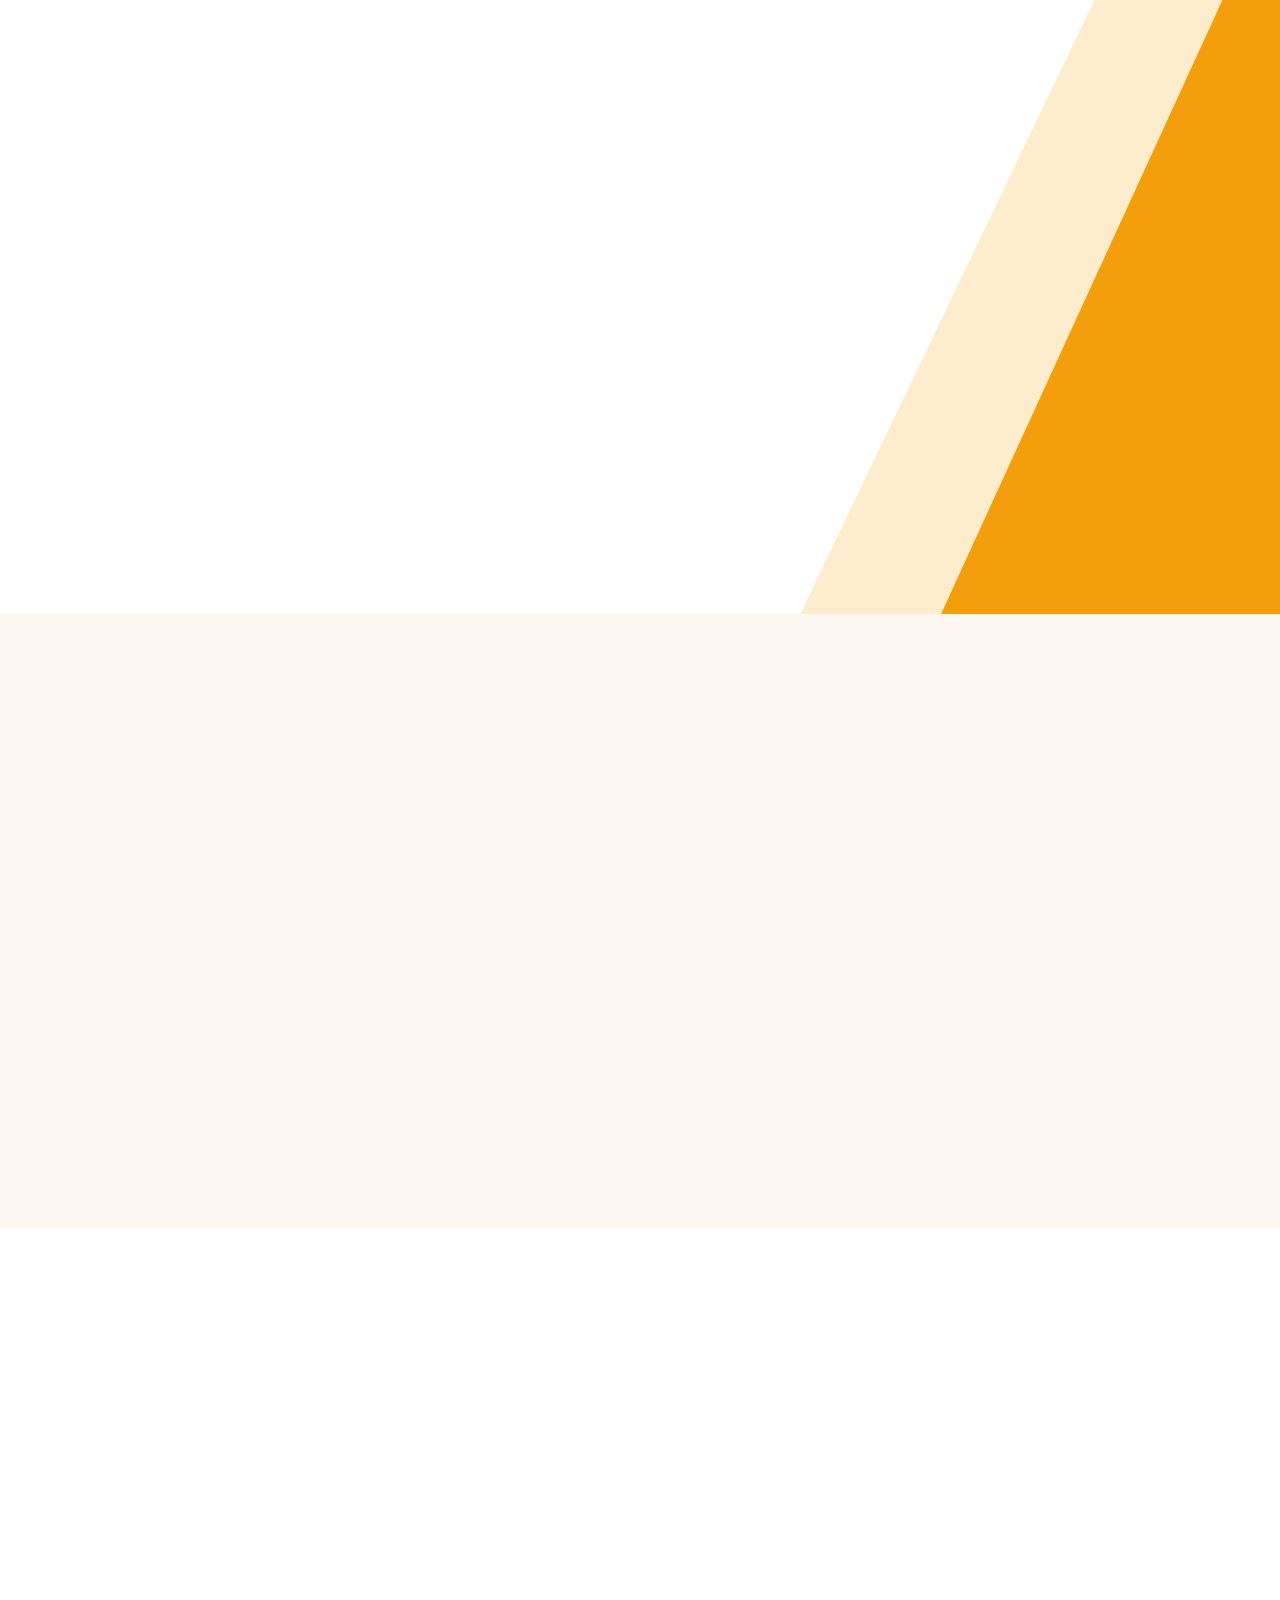
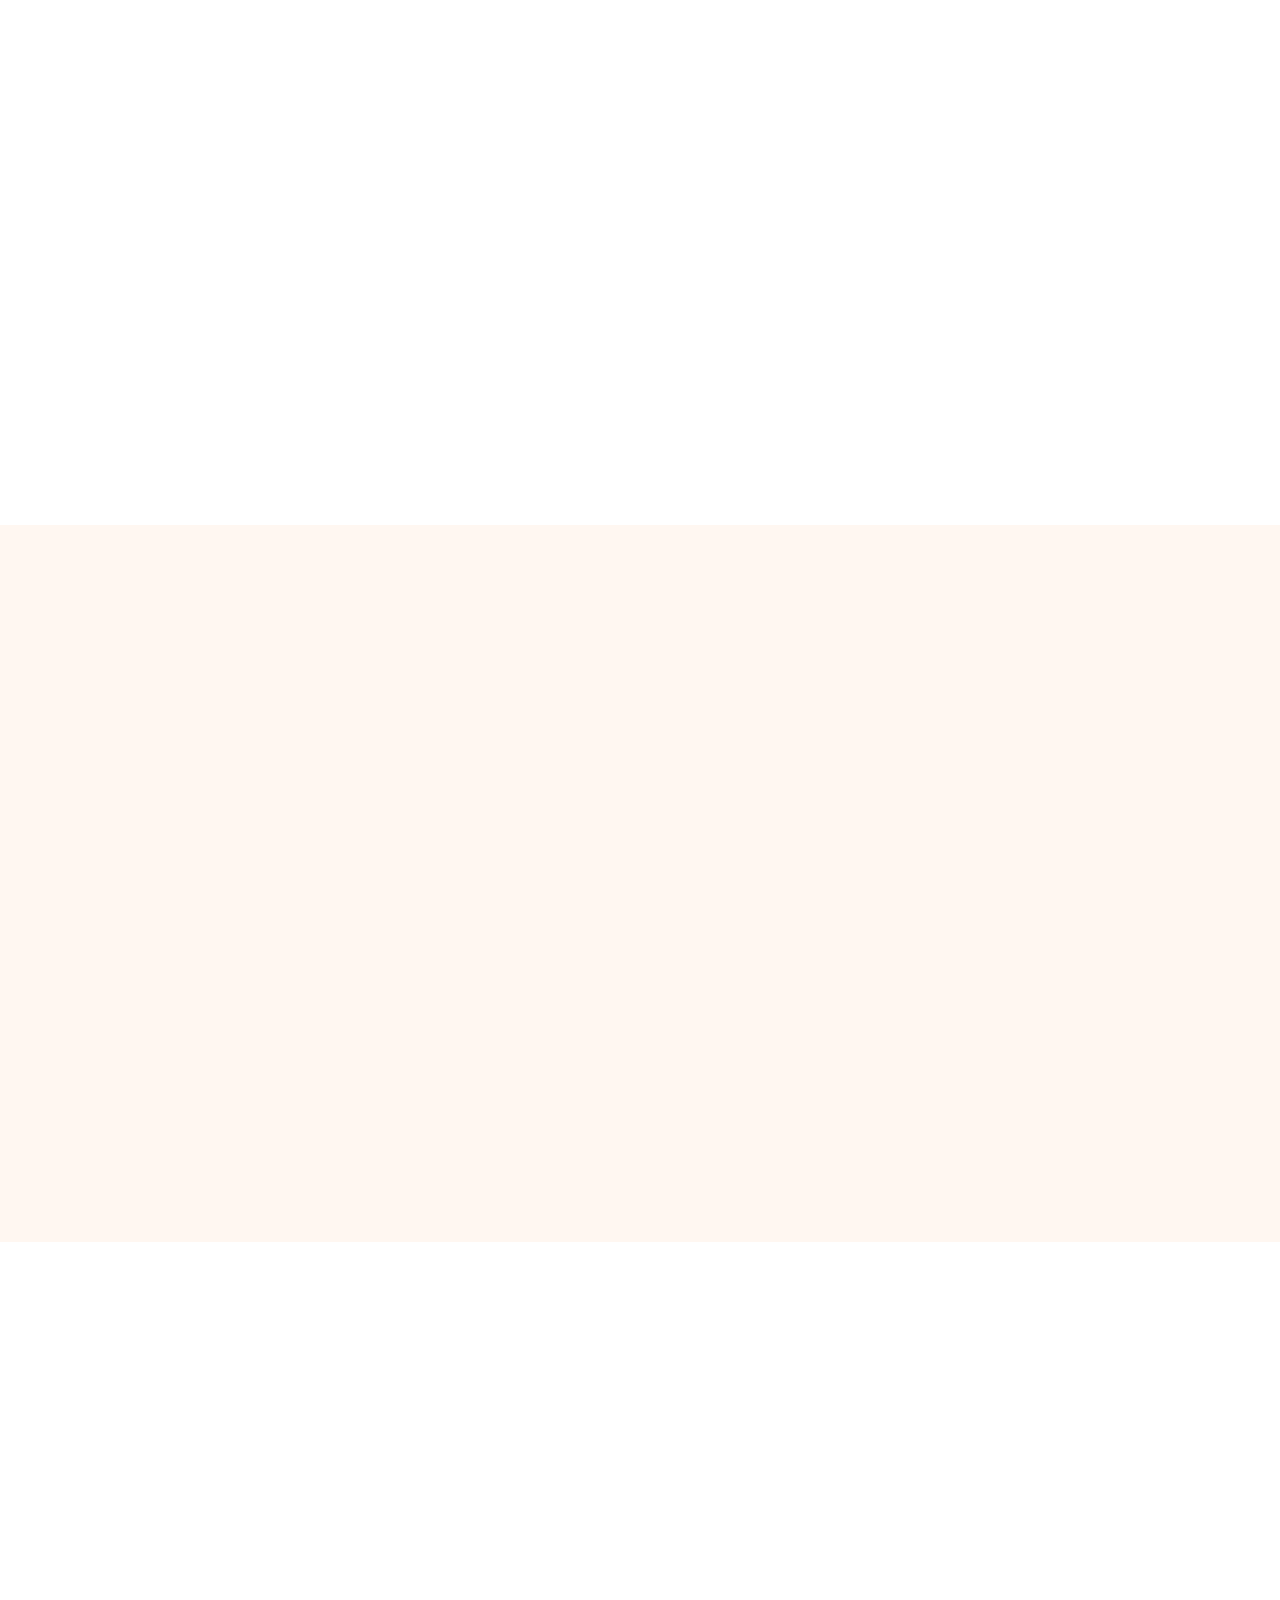
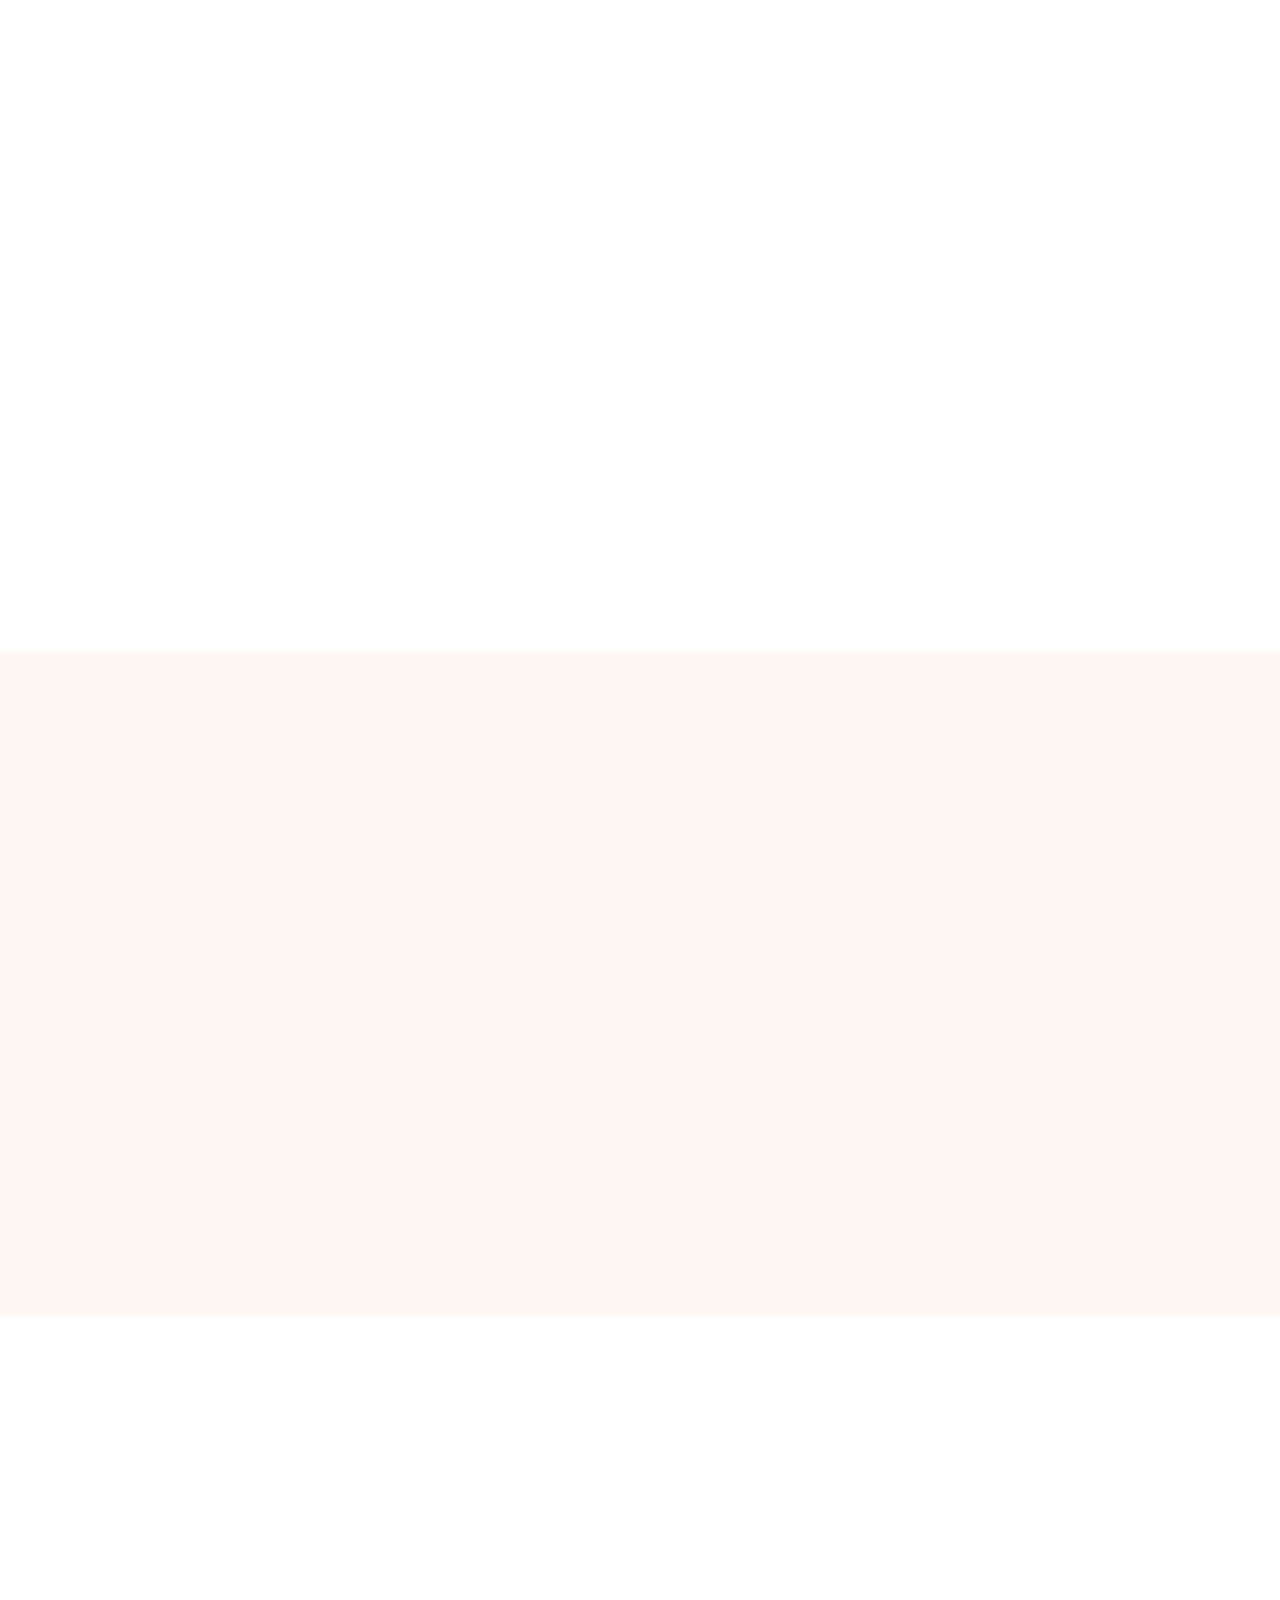
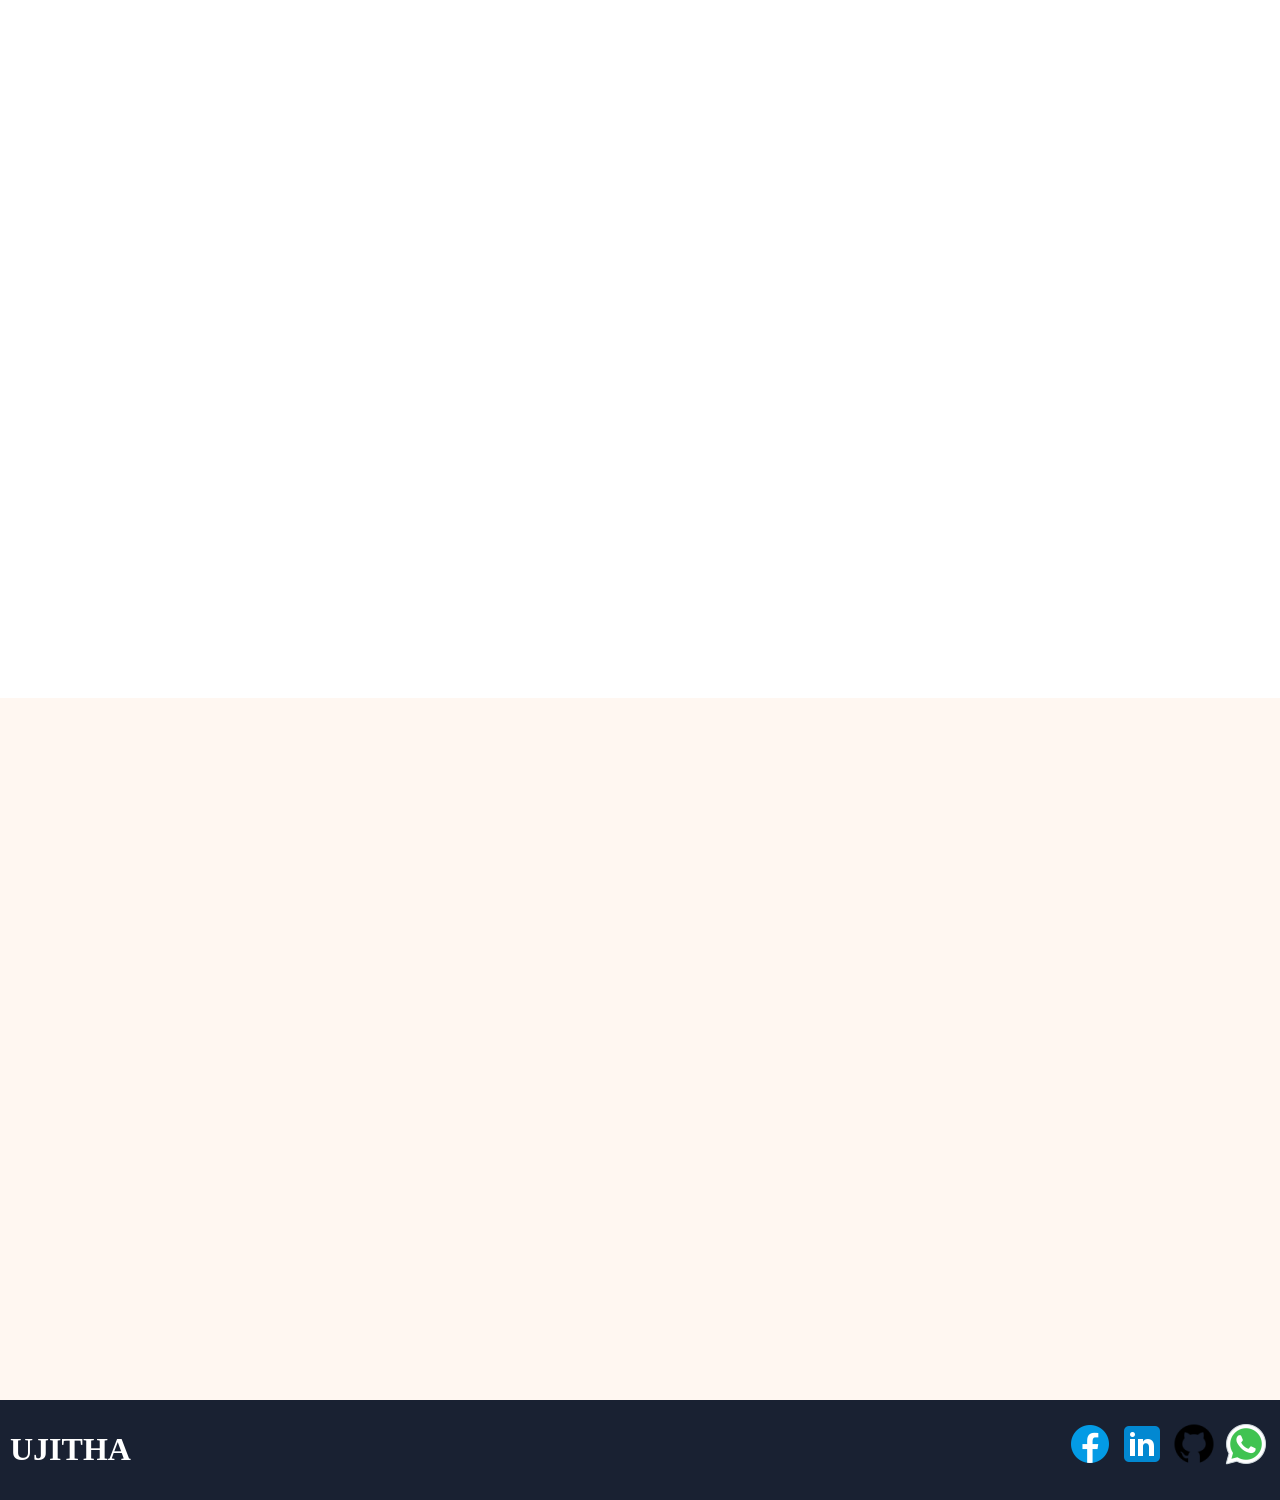
==== commit 11b33173: "add fade in lib and implement it" ====
--- a/index.html
+++ b/index.html
@@ -30,6 +30,7 @@
     <link rel="preconnect" href="https://fonts.googleapis.com">
     <link rel="preconnect" href="https://fonts.gstatic.com" crossorigin>
     <link href="https://fonts.googleapis.com/css2?family=Poppins:wght@700&display=swap" rel="stylesheet">
+    <link href="https://unpkg.com/aos@2.3.1/dist/aos.css" rel="stylesheet">
 
 </head>
 <body>
@@ -39,7 +40,7 @@
 </div>
 
 <main id="Home">
-    <header>
+    <header data-aos="fade-up">
         <h1>UJITHA</h1>
         <nav>
             <a href="#Home">Home</a>
@@ -50,7 +51,7 @@
             <a href="#Contact">Contact me</a>
         </nav>
     </header>
-    <section>
+    <section data-aos="fade-up">
         <div>
             <h2>Hey! I'm</h2>
             <h2>Ujitha Migara</h2>
@@ -70,7 +71,7 @@
             <button>Download Cv</button>
         </div>
     </section>
-    <section>
+    <section data-aos="fade-up">
         <img title="Ujitha Image" src="assets/img/UjithaOfficailPicture.webp" alt="Ujitha Migara image">
     </section>
     <div id="background">
@@ -81,14 +82,14 @@
     </div>
 </main>
 <main id="About Me">
-    <section>
+    <section data-aos="fade-up">
         <div>
             <div>
                 <img src="assets/img/UjithaCasulPicture.webp" alt="Ujitha Migara image" title="Ujitha Migara">
             </div>
         </div>
     </section>
-    <section>
+    <section data-aos="fade-up">
         <h3>I’m a Software developer</h3>
         <p>
             I am currently a student at the Institute of Java <br> Software Engineering (IJSE),
@@ -112,14 +113,14 @@
     </section>
 </main>
 <main id="My qualification">
-    <section>
-        <h3>My qualification</h3>
-        <p>
+    <section data-aos="fade-up">
+        <h3 >My qualification</h3>
+        <p data-aos="fade-up">
             I am currently a student at the Institute of Java Software Engineering
             (IJSE), where I am pursuing my studies in Software Engineering
         </p>
     </section>
-    <section>
+    <section data-aos="fade-up">
         <section>
             <div>
                 <div></div>
@@ -167,165 +168,165 @@
 </main>
 <main id="Projects">
 
+    <section data-aos="fade-up">
+        <h3 >My Work & Projects</h3>
+    </section>
+    <div id="projectImages" >
     <section>
-        <h3>My Work & Projects</h3>
-    </section>
-    <div id="projectImages">
+        <img data-aos="fade-up" src="assets/img/D24.webp"  alt="">
+        <p data-aos="fade-up">
+            A Hostel Management System streamlines hostel tasks, including registration, room allocation, reservations, billing, attendance, and communication for both administrators and residents.
+        </p>
+    </section>
     <section>
-        <img src="assets/img/D24.webp" alt="">
-        <p>
-            A Hostel Management System streamlines hostel tasks, including registration, room allocation, reservations, billing, attendance, and communication for both administrators and residents.
+        <img data-aos="fade-up" src="assets/img/DeepSeaDiversManageMentSysytem.webp" alt="">
+        <p data-aos="fade-up">
+            Marine Fish Export Management System efficiently handles all aspects of a marine fish export business, from inventory and logistics to sales and compliance, ensuring seamless operations in the global market.
         </p>
     </section>
     <section>
-        <img src="assets/img/DeepSeaDiversManageMentSysytem.webp" alt="">
-        <p>
-            Marine Fish Export Management System efficiently handles all aspects of a marine fish export business, from inventory and logistics to sales and compliance, ensuring seamless operations in the global market.
-        </p>
+        <img data-aos="fade-up" src="assets/img/poryfolio.webp" alt="">
+        <p data-aos="fade-up">
+            My Portfolio Website is a personal showcase of my work, created using HTML, CSS, and JavaScript. It's a dynamic platform where I display my projects, skills, and achievements.
+        </p>
+    </section>
+    </div>
+</main>
+<main id="Assignment">
+    <section data-aos="fade-up">
+        <h3>Assignments</h3>
+    </section>
+    <div >
+    <section data-aos="fade-up">
+        <h4>Pos Application</h4>
+        <p>
+            Lorem ipsum dolor sit amet, consectetur adipisicing elit. <br>Aliquid amet autem, dolor esse nisi
+           dis quasi quis totam ullam voluptatibus? Laudantium, sed velit?
+        </p>
+        <button>See Work</button>
+    </section>
+    <section data-aos="fade-up">
+        <h4>Pos Application</h4>
+        <p>
+            Lorem ipsum dolor sit amet, consectetur adipisicing elit. <br>Aliquid amet autem, dolor esse nisi
+            dis quasi quis totam ullam voluptatibus? Laudantium, sed velit?
+        </p>
+        <button>See Work</button>
+    </section>
+    <section data-aos="fade-up">
+        <h4>Pos Application</h4>
+        <p>
+            Lorem ipsum dolor sit amet, consectetur adipisicing elit. <br>Aliquid amet autem, dolor esse nisi
+            dis quasi quis totam ullam voluptatibus? Laudantium, sed velit?
+        </p>
+        <button>See Work</button>
+    </section>
+    <section data-aos="fade-up">
+        <h4>Pos Application</h4>
+        <p>
+            Lorem ipsum dolor sit amet, consectetur adipisicing elit. <br>Aliquid amet autem, dolor esse nisi
+            dis quasi quis totam ullam voluptatibus? Laudantium, sed velit?
+        </p>
+        <button>See Work</button>
+    </section>
+    <section data-aos="fade-up">
+        <h4>Pos Application</h4>
+        <p>
+            Lorem ipsum dolor sit amet, consectetur adipisicing elit. <br>Aliquid amet autem, dolor esse nisi
+            dis quasi quis totam ullam voluptatibus? Laudantium, sed velit?
+        </p>
+        <button>See Work</button>
+    </section>
+    <section data-aos="fade-up">
+        <h4>Pos Application</h4>
+        <p>
+            Lorem ipsum dolor sit amet, consectetur adipisicing elit. <br>Aliquid amet autem, dolor esse nisi
+            dis quasi quis totam ullam voluptatibus? Laudantium, sed velit?
+        </p>
+        <button>See Work</button>
+    </section>
+    </div>
+</main>
+<main id="Skills">
+    <section data-aos="fade-up">
+        <h3>My Experience Area</h3>
+    </section>
+    <div>
+        <section data-aos="fade-up">
+            <h4>Java</h4>
+            <div class="custom-progress">
+                <div class="custom-progress-bar" style="width: 90%;"></div>
+                <div class="custom-progress-text"></div>
+            </div>
+        </section>
+        <section data-aos="fade-up">
+            <h4>HTML</h4>
+            <div class="custom-progress">
+                <div class="custom-progress-bar" style="width: 60%;"></div>
+                <div class="custom-progress-text"></div>
+            </div>
+        </section>
+        <section data-aos="fade-up">
+            <h4>CSS</h4>
+            <div class="custom-progress">
+                <div class="custom-progress-bar" style="width: 50%;"></div>
+                <div class="custom-progress-text"></div>
+            </div>
+        </section>
+        <section data-aos="fade-up">
+            <h4>JavaScript</h4>
+            <div class="custom-progress">
+                <div class="custom-progress-bar" style="width: 20%;"></div>
+                <div class="custom-progress-text"></div>
+            </div>
+        </section>
+        <section data-aos="fade-up">
+            <h4>MySQL</h4>
+            <div class="custom-progress">
+                <div class="custom-progress-bar" style="width: 70%;"></div>
+                <div class="custom-progress-text"></div>
+            </div>
+        </section>
+        <section data-aos="fade-up">
+            <h4>Python </h4>
+            <div class="custom-progress">
+                <div class="custom-progress-bar" style="width: 10%;"></div>
+                <div class="custom-progress-text"></div>
+            </div>
+        </section>
+    </div>
+</main>
+<main id="Gallery">
+    <section data-aos="fade-up">
+        <h3>Gallery</h3>
     </section>
     <section>
-        <img src="assets/img/poryfolio.webp" alt="">
-        <p>
-            My Portfolio Website is a personal showcase of my work, created using HTML, CSS, and JavaScript. It's a dynamic platform where I display my projects, skills, and achievements.
-        </p>
-    </section>
-    </div>
-</main>
-<main id="Assignment">
-    <section>
-        <h3>Assignments</h3>
-    </section>
-    <div >
-    <section>
-        <h4>Pos Application</h4>
-        <p>
-            Lorem ipsum dolor sit amet, consectetur adipisicing elit. <br>Aliquid amet autem, dolor esse nisi
-           dis quasi quis totam ullam voluptatibus? Laudantium, sed velit?
-        </p>
-        <button>See Work</button>
-    </section>
-    <section>
-        <h4>Pos Application</h4>
-        <p>
-            Lorem ipsum dolor sit amet, consectetur adipisicing elit. <br>Aliquid amet autem, dolor esse nisi
-            dis quasi quis totam ullam voluptatibus? Laudantium, sed velit?
-        </p>
-        <button>See Work</button>
-    </section>
-    <section>
-        <h4>Pos Application</h4>
-        <p>
-            Lorem ipsum dolor sit amet, consectetur adipisicing elit. <br>Aliquid amet autem, dolor esse nisi
-            dis quasi quis totam ullam voluptatibus? Laudantium, sed velit?
-        </p>
-        <button>See Work</button>
-    </section>
-    <section>
-        <h4>Pos Application</h4>
-        <p>
-            Lorem ipsum dolor sit amet, consectetur adipisicing elit. <br>Aliquid amet autem, dolor esse nisi
-            dis quasi quis totam ullam voluptatibus? Laudantium, sed velit?
-        </p>
-        <button>See Work</button>
-    </section>
-    <section>
-        <h4>Pos Application</h4>
-        <p>
-            Lorem ipsum dolor sit amet, consectetur adipisicing elit. <br>Aliquid amet autem, dolor esse nisi
-            dis quasi quis totam ullam voluptatibus? Laudantium, sed velit?
-        </p>
-        <button>See Work</button>
-    </section>
-    <section>
-        <h4>Pos Application</h4>
-        <p>
-            Lorem ipsum dolor sit amet, consectetur adipisicing elit. <br>Aliquid amet autem, dolor esse nisi
-            dis quasi quis totam ullam voluptatibus? Laudantium, sed velit?
-        </p>
-        <button>See Work</button>
-    </section>
-    </div>
-</main>
-<main id="Skills">
-    <section>
-        <h3>My Experience Area</h3>
-    </section>
-    <div>
-        <section>
-            <h4>Java</h4>
-            <div class="custom-progress">
-                <div class="custom-progress-bar" style="width: 90%;"></div>
-                <div class="custom-progress-text"></div>
-            </div>
-        </section>
-        <section>
-            <h4>HTML</h4>
-            <div class="custom-progress">
-                <div class="custom-progress-bar" style="width: 60%;"></div>
-                <div class="custom-progress-text"></div>
-            </div>
-        </section>
-        <section>
-            <h4>CSS</h4>
-            <div class="custom-progress">
-                <div class="custom-progress-bar" style="width: 50%;"></div>
-                <div class="custom-progress-text"></div>
-            </div>
-        </section>
-        <section>
-            <h4>JavaScript</h4>
-            <div class="custom-progress">
-                <div class="custom-progress-bar" style="width: 20%;"></div>
-                <div class="custom-progress-text"></div>
-            </div>
-        </section>
-        <section>
-            <h4>MySQL</h4>
-            <div class="custom-progress">
-                <div class="custom-progress-bar" style="width: 70%;"></div>
-                <div class="custom-progress-text"></div>
-            </div>
-        </section>
-        <section>
-            <h4>Python </h4>
-            <div class="custom-progress">
-                <div class="custom-progress-bar" style="width: 10%;"></div>
-                <div class="custom-progress-text"></div>
-            </div>
-        </section>
-    </div>
-</main>
-<main id="Gallery">
-    <section>
-        <h3>Gallery</h3>
-    </section>
-    <section>
-        <img src="assets/img/gallery_Images/IMG_6774-fotor-20230929123237.jpg" alt="Ujitha Migara Image">
-        <img src="assets/img/gallery_Images/img_1504-fotor-20230929123511.jpg" alt="Ujitha Migara Image">
-        <img src="assets/img/gallery_Images/img_1679-fotor-20230929123558.jpg" alt="Ujitha Migara Image">
-        <img src="assets/img/gallery_Images/img_2531-fotor-20230929123650.jpg" alt="Ujitha Migara Image">
-        <img src="assets/img/gallery_Images/img_2755-fotor-20230929123748.jpg" alt="Ujitha Migara Image">
-        <img src="assets/img/gallery_Images/IMG_4813-fotor-20230929123920.jpg" alt="Ujitha Migara Image">
+        <img data-aos="fade-up" src="assets/img/gallery_Images/IMG_6774-fotor-20230929123237.jpg" alt="Ujitha Migara Image">
+        <img data-aos="fade-up" src="assets/img/gallery_Images/img_1504-fotor-20230929123511.jpg" alt="Ujitha Migara Image">
+        <img data-aos="fade-up" src="assets/img/gallery_Images/img_1679-fotor-20230929123558.jpg" alt="Ujitha Migara Image">
+        <img data-aos="fade-up" src="assets/img/gallery_Images/img_2531-fotor-20230929123650.jpg" alt="Ujitha Migara Image">
+        <img data-aos="fade-up" src="assets/img/gallery_Images/img_2755-fotor-20230929123748.jpg" alt="Ujitha Migara Image">
+        <img data-aos="fade-up" src="assets/img/gallery_Images/IMG_4813-fotor-20230929123920.jpg" alt="Ujitha Migara Image">
     </section>
 </main>
 <main id="Contact">
-    <section>
-        <h3>Get In Touch !</h3>
-        <div>
+    <section >
+        <h3 data-aos="fade-up">Get In Touch !</h3>
+        <div data-aos="fade-up">
             <img src="" alt="">
             <h4><img src="assets/img/icons/icons8-phone-100.png" alt="Phone Icon">Phone</h4>
             <p>
                 +94 760-257-466
             </p>
         </div>
-        <div>
+        <div data-aos="fade-up">
             <img src="" alt="">
             <h4><img src="assets/img/icons/icons8-email-96.png" alt="Email icon">Email</h4>
             <p>
                 ujithamigara@gmail.com
             </p>
         </div>
-        <div>
+        <div data-aos="fade-up">
             <img src="" alt="">
             <h4><img src="assets/img/icons/icons8-location-100.png" alt="Location Icon">Location</h4>
             <p>
@@ -334,23 +335,23 @@
         </div>
     </section>
     <form>
-        <div>
+        <div data-aos="fade-up">
             <label for="name">Your Name</label><br>
             <input type="text" id="name" name="name">
         </div>
-        <div>
+        <div data-aos="fade-up">
             <label for="email">Your Email</label><br>
             <input type="email" id="email" name="email">
         </div>
-        <div>
+        <div data-aos="fade-up">
             <label for="subject">Your Subject</label><br>
             <input type="text" id="subject" name="subject">
         </div>
-        <div>
+        <div data-aos="fade-up">
             <label for="message">Your Message</label><br>
             <textarea name="message" id="message" cols="30" rows="10"></textarea>
         </div>
-        <input type="submit" value="Send Message">
+        <input  data-aos="fade-up" type="submit" value="Send Message">
     </form>
 </main>
 <footer>
@@ -364,6 +365,7 @@
     </div>
 </footer>
 
+<script src="https://unpkg.com/aos@2.3.1/dist/aos.js"></script>
 <script src="assets/lib/jquery.min.js"></script>
 <script src="assets/script/script.js"></script>
 </body>
--- a/assets/style/style.css
+++ b/assets/style/style.css
@@ -9,6 +9,7 @@
     font-family: 'Poppins', sans-serif;
     margin: 0;
     font-size: 24px;
+    color: #757070;
 }
 /* Body styles */
 html{
@@ -19,7 +20,6 @@
 }
 body > main {
     position: relative;
-    width: 100%;
     height: 48vw;
     scroll-snap-align: center;
 }
@@ -33,1429 +33,31 @@
 body > main:nth-child(3) {
     background-color: #FFF7F1;
 }
+
+body > main:nth-child(5) {
+    background-color: #FFF7F1;
+}
 body > main:nth-child(7) {
     background-color: #FFF7F1;
 }
-/* Header styles */
-
-header > h1 {
-    margin: 10px;
-    font-size: 40px;
-    font-family: 'Jomhuria', cursive;
-    display: inline;
+body > main:nth-child(9) {
+    background-color: #FFF7F1;
 }
 
-header > nav > a {
-    text-decoration: none;
-    color: black;
-    margin: 0 10px;
-    font-family: 'Poppins', sans-serif;
-    font-weight: lighter;
+.container {
+    width: 100%;
+    margin-left: auto;
+    margin-right: auto;
+    padding-left: 0.5rem;
+    padding-right: 0.5rem;
 }
 
-header > nav {
-    position: absolute;
-    right: 0;
-    top: 0;
-    margin: 10px;
-}
-/* Home section styles */
-
-#Home > section:nth-child(3) > img {
-    width: 39vw;
-    position: absolute;
-    right: 100px;
-    top: 97px;
-}
-
-#Home > section:nth-child(2) > div > h2 {
-    font-family: 'Poppins', sans-serif;
-    font-size: 54px;
-    margin: 0;
-}
-#Home > section:nth-child(2) >p{
-    width: 40%;
-}
-
-#Home > section:nth-child(2) > div > h2:nth-child(2) {
-    color: #F59E0B;
-}
-
-#Home > section:nth-child(2) {
-    position: absolute;
-    left: 10px;
-    top: 250px;
-}
-
-#Home > section:nth-child(2) > div > button {
-    padding: 10px;
-    font-family: 'Poppins', sans-serif;
-    color: #F59E0B;
-    background-color: #FFDEBF;
-    border: 1px solid white;
-    margin: 0;
-    font-size: 25px;
-    border-radius: 10px;
-}
-
-#background{
-    top: 0;
-    position: absolute;
-    width: 50%;
-    height: 48vw;
-    background: #F59E0B;
-    clip-path: polygon(89% 0, 100% 0, 100% 100%, 40% 100%);
-    z-index: -1;
-    right: 0;
-}
-#background2{
-    top: 0;
-    position: absolute;
-    width: 50%;
-    height: 48vw;
-    background: #fdedcd;
-    clip-path: polygon(71% 0, 91% 0, 47% 100%, 25% 100%);
-    z-index: -1;
-    right: 0;
-}
- /*About Me section styles*/
-#About\ Me > section:nth-child(1) > div > div > img {
-    position: absolute;
-    width: 420px;
-    height: 625px;
-    border-radius: 500px;
-    top: -31px;
-    left: -2px;
-}
-
-#About\ Me > section:nth-child(1) > div > div {
-    position: relative;
-    background-color: #FEB33C;
-    width: 417px;
-    height: 594px;
-    border-radius: 500px;
-    left: 10px;
-    top: 7px;
-    box-shadow: 20px 20px 60px #d9d9d9, -20px -20px 60px #ffffff;
-}
-
-#About\ Me > section:nth-child(1) > div {
-    position: relative;
-    border: 1px solid black;
-    width: 417px;
-    height: 594px;
-    border-radius: 500px;
-    left: 50px;
-    top: 100px;
-}
-
-#About\ Me > div {
-    position: absolute;
-    width: 177px;
-    height: 118px;
-    background-color: white;
-    box-shadow: rgba(100, 100, 111, 0.2) 0px 7px 29px 0px;
-    border-radius: 10px;
-    top: 514px;
-    right: 986px;
-}
-
-#About\ Me > section:nth-child(2) > h3 {
-    position: absolute;
-    font-family: 'Poppins', sans-serif;
-    font-size: 40px;
-    left: 50%;
-    top: 12vw;
-}
-
-#About\ Me > section:nth-child(2) > p {
-    position: absolute;
-    font-family: 'Poppins', sans-serif;
-    font-size: 24px;
-    left: 50%;
-    top: 15vw;
-}
-
-#About\ Me > section:nth-child(2) > div {
-    position: absolute;
-    left: 50%;
-    top: 32vw;
-}
-
-#About\ Me > section:nth-child(2) > div > button {
-    position: relative;
-    top: 4vw;
-    font-family: 'Poppins', sans-serif;
-    color: #F59E0B;
-    background-color: #FFDEBF;
-    border: 1px solid white;
-    margin: 0;
-    font-size: 25px;
-    border-radius: 10px;
-    padding: 10px;
-}
-
-/* My Qualification section styles */
 #My\ qualification > section > h3, #Projects > section > h3, #Assignment > section:nth-child(1) > h3, #Skills > section > h3, #Gallery > section > h3 {
     position: absolute;
     font-family: 'Poppins', sans-serif;
-    font-size: 40px;
+    font-size: 2rem;
+    white-space: nowrap;
     left: 50%;
-    top: 50px;
-    transform: translate(-50%, -50%);
-}
-
-#My\ qualification > section > p {
-    position: absolute;
-    font-family: 'Poppins', sans-serif;
-    font-size: 24px;
-    text-align: center;
-    top: 80px;
-    left: calc(50% - 350px);
-    color: #757070;
-    width: 700px;
-}
-
-#My\ qualification > section:nth-child(2)>div {
-    font-family: 'Poppins', sans-serif;
-}
-
-#My\ qualification > section:nth-child(2) > div > p {
-    color: #757070;
-}
-
-#My\ qualification > section:nth-child(2) > div:nth-child(1) {
-    position: absolute;
-    left: 60%;
-    top: 10vw;
-}
-
-#My\ qualification > section:nth-child(2) > div:nth-child(2) {
-    position: absolute;
-    font-family: 'Poppins', sans-serif;
-    left: 30%;
-    top: 22vw;
-}
-
-
-#My\ qualification > section:nth-child(2) > div:nth-child(3) {
-    position: absolute;
-    font-family: 'Poppins', sans-serif;
-    left: 60%;
-    top: 37vw;
-}
-
-/*My Work & Projects section styles*/
-#projectImages{
-    position: relative;
-    top: 100px;
-    height: 38vw;
-    display: flex;
-    justify-content: space-evenly;
-    align-items: center;
-}
-#Projects > div > section> img {
-    width: 29vw;
-    height: 18vw;
-    background: black;
-    border-radius: 20px;
-    box-shadow: rgba(50, 50, 93, 0.25) 0px 13px 27px -5px, rgba(0, 0, 0, 0.3) 0px 8px 16px -8px;
-}
-#Projects > div > section> p {
-    text-align: center;
-    width: 26vw;
-    color: #757070;
-}
-
-/*Assignments section styles*/
-#Assignment{
-    height: 65vw;
-    background-color: #FFF7F1;
-}
-#Assignment > section:nth-child(1) > h3 {
-    top: 100px ;
-}
-#Assignment > div{
-    position: absolute;
-    width: 100%;
-    display: flex;
-    justify-content: space-evenly;
-    align-items: center;
-    flex-wrap: wrap;
-    top: 150px;
-}
-#Assignment > div > section {
-    width: 30vw;
-    margin: 10px 20px;
-    background: #D9D9D9;
-    padding: 50px;
-    border-radius: 50px;
-}
-#Assignment > div > section > p {
-    color: #757070;
-}
-#Assignment > div > section > h4 {
-    font-family: 'Poppins', sans-serif;
-    font-size: 24px;
-}
-#Assignment > div > section > button {
-    position: relative;
-    font-family: 'Poppins', sans-serif;
-    color: white;
-    background-color: #F59E0B;
-    border: none;
-    font-size: 25px;
-    border-radius: 20px;
-    padding: 1vw;
-    left: 233px;
-    top: 24px;
-}
-/*My Experience Area*/
-
-#Skills > div {
-    display: flex;
-    justify-content: space-evenly;
-    flex-wrap: wrap;
-    position: absolute;
-    top: 200px;
-    width: 100%;
-    height: 30vw;
-}
-#Skills > div > section {
-    padding: 0 100px;
-    margin: 20px 0;
-}
-#Skills > div > section > h4{
-    font-family: 'Poppins', sans-serif;
-    font-size: 24px;
-}
-.custom-progress {
-    width: 30vw;
-    height: 40px;
-    background-color: #ccc;
-    border-radius: 10px;
-    position: relative;
-}
-
-.custom-progress-bar {
-    height: 100%;
-    width: 70%; /* Adjust this value to control the progress */
-    background-color: #F59E0B;
-    border-radius: 10px;
-    transition: width 0.3s ease-in-out;
-}
-
-.custom-progress-text {
-    position: absolute;
-    top: 50%;
-    left: 50%;
-    transform: translate(-50%, -50%);
-    color: #000;
-    font-weight: bold;
-}
-
-/*gallery*/
-#Gallery{
-    height: 55vw;
-}
-#Gallery > section:nth-child(2){
-    position: absolute;
-    display: flex;
-    width: 100%;
-    height: 50vw;
-    justify-content: space-evenly;
-    flex-wrap: wrap;
-    top: 80px;
-}
-#Gallery > section:nth-child(2) > img {
-     background: #ffffff;
-    width: 400px;
-    height: 300px;
-    margin: 20px;
-    box-shadow: rgba(255, 255, 255, 0.1) 0px 1px 1px 0px inset, rgba(50, 50, 93, 0.25) 0px 50px 100px -20px, rgba(0, 0, 0, 0.3) 0px 30px 60px -30px;
-    border-radius: 10px;
-}
-
-/*Get In Touch !*/
-#Contact > section{
-    position: absolute;
-    margin-left: 5vw;
-    margin-top: 8vw;
-}
-#Contact > form{
-    position: absolute;
-    margin-left: 50%;
-    margin-top: 8vw;
-}
-#Contact > section > h3{
-    font-family: 'Poppins', sans-serif;
-    font-size: 40px;
-}
-#Contact > section > div > h4 {
-    font-family: 'Poppins', sans-serif;
-    font-weight: normal;
-    font-size: 24px;
-}
-#Contact > section > div > p {
-    color: #757070;
-    font-size: 24px;
-}
-#Contact > section > div{
-    margin: 20px 0;
-}
-#Contact > section > div > h4 > img {
-    width: 30px;
-}
-#Contact > form > div > label{
-    font-family: 'Poppins', sans-serif;
-    font-weight: normal;
-    font-size: 24px;
-    margin: 10px 0;
-}
-#Contact > form > div > input{
-    font-family: 'Poppins', sans-serif;
-    font-weight: normal;
-    width: 30vw;
-    height: 50px;
-    font-size: 24px;
-    background-color: #D9D9D9;
-    margin-bottom: 20px;
-}
-#Contact > form > input{
-    position: relative;
-    font-family: 'Poppins', sans-serif;
-    color: white;
-    background-color: #F59E0B;
-    font-size: 25px;
-    border-radius: 20px;
-    border: none;
-    padding: 15px;
-}
-
-#Contact > form > div > textarea{
-    font-family: 'Poppins', sans-serif;
-    font-weight: normal;
-    width: 30vw;
-    height: 200px;
-    font-size: 24px;
-    background-color: #D9D9D9;
-    margin-bottom: 20px;
-}
-
-/*footer*/
-footer{
-    background-color: #192132;
-    height: 100px;
-    position: relative;
-}
-footer > h1 {
-    position: absolute;
-    left: 10px;
-    top: 10px;
-    color: white;
-}
-footer > div {
-    position: absolute;
-    right: 10px;
     top: 20px;
-    margin: auto;
-}
-
-/* media query Home styles */
-@media all and (max-width: 320px) {
-    p{
-        font-size: 16px;
-    }
-    #Home {
-        height: 238vw;
-    }
-    #Home > header > nav > a {
-        display: none;
-    }
-    #Home > section:nth-child(3) > img {
-        width: 100vw;
-        right: 0px;
-        top: 417px;/
-    }
-    #Home > section:nth-child(2) > div > h2 {
-        font-size: 34px;
-    }
-    #Home > section:nth-child(2) > p{
-        font-size: 15px;
-        width: 98%;
-    }
-    #Home > section:nth-child(2) > div> a > img{
-        width: 40px;
-    }
-    #Home > section:nth-child(2){
-        top: 100px;
-    }
-    #Home > section:nth-child(2) > div > button {
-        padding: 5px;
-        color: #F59E0B;
-        background-color: #FFDEBF;
-        border: 1px solid white;
-        margin: 0;
-        font-size: 18px;
-        border-radius: 10px;
-    }
-    #background{
-        top: 472px;
-        position: absolute;
-        width: 50%;
-        height: 90vw;
-        clip-path: polygon(100% 0, 100% 0, 100% 100%, 40% 100%);
-        z-index: -1;
-        right: 0;
-    }
-    #background2{
-        top: 462px;
-        position: absolute;
-        width: 50%;
-        height: 90vw;
-        clip-path: polygon(100% 0, 100% 31%, 50% 100%, 20% 100%);
-        z-index: -1;
-        right: 0;
-    }
-    /*about me style */
-    #About\ Me{
-        height: 290vw;
-    }
-    #About\ Me > section:nth-child(2){
-        position: relative;
-        top: 81px;
-        right: -22px;
-        width: 290px;
-        height: 500px;
-        margin: 0;
-    }
-    #About\ Me > section:nth-child(2) > h3 {
-        font-size: 22px;
-        top: 0px;
-        left: 0px;
-    }
-    #About\ Me > section:nth-child(1) > div > div > img {
-        width: 286px;
-        height: 446px;
-        top: -14px;
-        left: 1px;
-    }
-    #About\ Me > section:nth-child(1) > div > div {
-        width: 287px;
-        height: 431px;
-        left: 6px;
-        top: 8px;
-    }
-    #About\ Me > section:nth-child(1) > div {
-        width: 287px;
-        height: 431px;
-        left: 10px;
-        top: 50px;
-        margin: 0;
-    }
-    #About\ Me > div {
-        width: 130px;
-        height: 80px;
-        top: 383px;
-        right: 28px;
-    }
-    #About\ Me > section:nth-child(2) > p {
-        font-size: 16px;
-        top: 35px;
-        left: 0px;
-    }
-    #About\ Me > section:nth-child(2) > div > a > img {
-        width: 40px;
-    }
-    #About\ Me > section:nth-child(2) > div {
-        left: 0;
-        top: 100vw;
-    }
-    #About\ Me > section:nth-child(2) > div > button {
-        top: 13vw;
-        font-size: 20px;
-        border-radius: 10px;
-        padding: 5px;
-    }
-    /*change all h3 font size */
-    #My\ qualification > section > h3, #Projects > section > h3, #Assignment > section:nth-child(1) > h3, #Skills > section > h3, #Gallery > section > h3{
-        font-size: 22px;
-    }
-    /*#My\ qualification small phone style*/
-    #My\ qualification{
-        height: 200vw;
-    }
-    #My\ qualification > section > h3{
-        left: 70px;
-        transform: none;
-    }
-    #My\ qualification > section > p {
-        font-size: 16px;
-        text-align: center;
-        top: 80px;
-        width: 283px;
-        left: calc(50% - 133px);
-    }
-    #My\ qualification > section:nth-child(2) > div:nth-child(1), #My\ qualification > section:nth-child(2) > div:nth-child(2), #My\ qualification > section:nth-child(2) > div:nth-child(3) {
-        left: 50px;
-        margin-top: 30px;
-    }
-    #My\ qualification > section:nth-child(2) > div:nth-child(1) {
-        top: 50vw;
-    }
-
-    #My\ qualification > section:nth-child(2) > div:nth-child(2) {
-        top: 100vw;
-    }
-
-    #My\ qualification > section:nth-child(2) > div:nth-child(3) {
-        top: 150vw;
-    }
-    /*project small phone styles*/
-    #Projects > section > h3{
-        left: 50%;
-        width: 218px;
-    }
-    #Projects{
-        height: 400vw;
-    }
-    #projectImages{
-        top: 0;
-        flex-direction: column;
-        justify-content: flex-end;
-        height: 420vw;
-    }
-    #Projects > div > section > img {
-        width: 250px;
-        height: 150px;
-    }
-    #Projects > div > section > p {
-        width: 250px;
-        height: 250px;
-    }
-    /*assignment small phone */
-    #Assignment{
-        height: 435vw;
-    }
-    #Assignment > div{
-        flex-direction: column;
-        justify-content: flex-end;
-
-        height: 377vw;
-    }
-    #Assignment > div > section{
-        width: 275px;
-       height: 180px;
-    }
-    #Assignment > div > section > h4 {
-        font-size: 20px;
-    }
-    #Assignment > div > section {
-        padding: 17px;
-    }
-    #Assignment > div > section > button {
-        font-size: 16px;
-        left: 158px;
-        top: -11px;
-    }
-
-    /*My Experience Area mobile style*/
-    #Skills{
-        height: 240vw;
-    }
-    #Skills > section > h3{
-        width: 223px;
-    }
-    #Skills > div > section {
-        padding: 0;
-    }
-    #Skills > div {
-        top: 100px;
-        height: 112vw;
-    }
-    .custom-progress {
-        width: 90vw;
-    }
-    /*gallery mobile small*/
-    #Gallery{
-        height: 665vw;
-    }
-    /*get in touch small phone*/
-    #Contact{
-        height: 344vw;
-    }
-    #Contact > form {
-        top: 500px;
-        margin: 0 0;
-        left: 10px;
-    }
-    #Contact > form > div > input{
-        width: 90vw;
-        height: 40px;
-    }
-    #Contact > form > div > textarea {
-        width: 90vw;
-    }
-    #Contact > section > div > p {
-        font-size: 16px;
-    }
-    #Contact > form > input{
-        font-size: 20px;
-        padding: 10px;
-    }
-    /*footer style small phone*/
-    footer > h1{
-        font-size: 20px;
-        top: 30px;
-    }
-    footer > div{
-        top: 29px;
-    }
-}
-@media all and (min-width: 321px) and (max-width: 376px){
-    p{
-        font-size: 16px;
-    }
-    #Home {
-        height: 219vw;
-    }
-    #Home > header > nav > a {
-        display: none;
-    }
-    #Home > section:nth-child(3) > img {
-        width: 100vw;
-        right: 0px;
-        top: 417px;/
-    }
-    #Home > section:nth-child(2) > div > h2 {
-        font-size: 34px;
-    }
-    #Home > section:nth-child(2) > p{
-        font-size: 15px;
-        width: 98%;
-    }
-    #Home > section:nth-child(2) > div> a > img{
-        width: 40px;
-    }
-    #Home > section:nth-child(2){
-        top: 100px;
-    }
-    #Home > section:nth-child(2) > div > button {
-        padding: 5px;
-        color: #F59E0B;
-        background-color: #FFDEBF;
-        border: 1px solid white;
-        margin: 0;
-        font-size: 18px;
-        border-radius: 10px;
-    }
-    #background{
-        top: 482px;
-        position: absolute;
-        width: 50%;
-        height: 90vw;
-        clip-path: polygon(100% 0, 100% 0, 100% 100%, 40% 100%);
-        z-index: -1;
-        right: 0;
-    }
-    #background2{
-        top: 462px;
-        position: absolute;
-        width: 50%;
-        height: 90vw;
-        clip-path: polygon(100% 0, 100% 31%, 50% 100%, 20% 100%);
-        z-index: -1;
-        right: 0;
-    }
-    /*about me style */
-    #About\ Me{
-        height: 248vw;
-    }
-    #About\ Me > section:nth-child(2){
-        position: relative;
-        top: 81px;
-        right: -50px;
-        width: 290px;
-        height: 500px;
-        margin: 0;
-    }
-    #About\ Me > section:nth-child(2) > h3 {
-        font-size: 22px;
-        top: 0px;
-        left: 0px;
-    }
-    #About\ Me > section:nth-child(1) > div > div > img {
-        width: 286px;
-        height: 446px;
-        top: -14px;
-        left: 1px;
-    }
-    #About\ Me > section:nth-child(1) > div > div {
-        width: 287px;
-        height: 431px;
-        left: 6px;
-        top: 8px;
-    }
-    #About\ Me > section:nth-child(1) > div {
-        width: 287px;
-        height: 431px;
-        left: 30px;
-        top: 50px;
-        margin: 0;
-    }
-    #About\ Me > div {
-        width: 130px;
-        height: 80px;
-        top: 383px;
-        right: 28px;
-    }
-    #About\ Me > section:nth-child(2) > p {
-        font-size: 16px;
-        top: 35px;
-        left: 0px;
-    }
-    #About\ Me > section:nth-child(2) > div > a > img {
-        width: 40px;
-    }
-    #About\ Me > section:nth-child(2) > div {
-        left: 0;
-        top: 84vw;
-    }
-    #About\ Me > section:nth-child(2) > div > button {
-        top: 13vw;
-        font-size: 20px;
-        border-radius: 10px;
-        padding: 5px;
-    }
-    /*change all h3 font size */
-    #My\ qualification > section > h3, #Projects > section > h3, #Assignment > section:nth-child(1) > h3, #Skills > section > h3, #Gallery > section > h3{
-        font-size: 22px;
-    }
-    /*#My\ qualification small phone style*/
-    #My\ qualification{
-        height: 200vw;
-    }
-    #My\ qualification > section > h3{
-        left: 100px;
-        transform: none;
-    }
-    #My\ qualification > section > p {
-        font-size: 16px;
-        text-align: center;
-        top: 80px;
-        width: 283px;
-        left: calc(50% - 133px);
-    }
-    #My\ qualification > section:nth-child(2) > div:nth-child(1), #My\ qualification > section:nth-child(2) > div:nth-child(2), #My\ qualification > section:nth-child(2) > div:nth-child(3) {
-        left: 50px;
-        margin-top: 30px;
-    }
-    #My\ qualification > section:nth-child(2) > div:nth-child(1) {
-        top: 50vw;
-    }
-
-    #My\ qualification > section:nth-child(2) > div:nth-child(2) {
-        top: 100vw;
-    }
-
-    #My\ qualification > section:nth-child(2) > div:nth-child(3) {
-        top: 150vw;
-    }
-    /*project small phone styles*/
-    #Projects > section > h3{
-        left: 50%;
-        width: 218px;
-    }
-    #Projects{
-        height: 330vw;
-    }
-    #projectImages{
-        top: 0;
-        flex-direction: column;
-        justify-content: flex-end;
-        height: 350vw;
-    }
-    #Projects > div > section > img {
-        width: 250px;
-        height: 150px;
-    }
-    #Projects > div > section > p {
-        width: 250px;
-        height: 250px;
-    }
-    /*assignment small phone */
-    #Assignment{
-        height: 382vw;
-    }
-    #Assignment > div{
-        flex-direction: column;
-        justify-content: flex-end;
-
-        height: 321vw;
-    }
-    #Assignment > div > section{
-        width: 275px;
-       height: 180px;
-    }
-    #Assignment > div > section > h4 {
-        font-size: 20px;
-    }
-    #Assignment > div > section {
-        padding: 17px;
-    }
-    #Assignment > div > section > button {
-        font-size: 16px;
-        left: 158px;
-        top: -11px;
-    }
-
-    /*My Experience Area mobile style*/
-    #Skills{
-        height: 270vw;
-    }
-    #Skills > section > h3{
-        width: 223px;
-    }
-    #Skills > div > section {
-        padding: 0;
-    }
-    #Skills > div {
-        top: 100px;
-        height: 240vw;
-    }
-    .custom-progress {
-        width: 90vw;
-    }
-    /*gallery mobile small*/
-    #Gallery{
-        height: 578vw;
-    }
-    /*get in touch small phone*/
-    #Contact{
-        height: 288vw;
-    }
-    #Contact > form {
-        top: 500px;
-        margin: 0 0;
-        left: 10px;
-    }
-    #Contact > form > div > input{
-        width: 90vw;
-        height: 40px;
-    }
-    #Contact > form > div > textarea {
-        width: 90vw;
-    }
-    #Contact > section > div > p {
-        font-size: 16px;
-    }
-    #Contact > form > input{
-        font-size: 20px;
-        padding: 10px;
-    }
-    /*footer style small phone*/
-    footer > h1{
-        font-size: 20px;
-        top: 30px;
-    }
-    footer > div{
-        top: 29px;
-    }
-}
-@media all and (min-width: 377px) and (max-width: 426px){
-    p{
-        font-size: 16px;
-    }
-    #Home {
-        height: 205vw;
-    }
-    #Home > header > nav > a {
-        display: none;
-    }
-    #Home > section:nth-child(3) > img {
-        width: 100vw;
-        right: 0px;
-        top: 417px;/
-    }
-    #Home > section:nth-child(2) > div > h2 {
-        font-size: 34px;
-    }
-    #Home > section:nth-child(2) > p{
-        font-size: 15px;
-        width: 98%;
-    }
-    #Home > section:nth-child(2) > div> a > img{
-        width: 40px;
-    }
-    #Home > section:nth-child(2){
-        top: 100px;
-    }
-    #Home > section:nth-child(2) > div > button {
-        padding: 5px;
-        color: #F59E0B;
-        background-color: #FFDEBF;
-        border: 1px solid white;
-        margin: 0;
-        font-size: 18px;
-        border-radius: 10px;
-    }
-    #background{
-        top: 490px;
-        position: absolute;
-        width: 50%;
-        height: 90vw;
-        clip-path: polygon(100% 0, 100% 0, 100% 100%, 40% 100%);
-        z-index: -1;
-        right: 0;
-    }
-    #background2{
-        top: 462px;
-        position: absolute;
-        width: 50%;
-        height: 90vw;
-        clip-path: polygon(100% 0, 100% 31%, 50% 100%, 20% 100%);
-        z-index: -1;
-        right: 0;
-    }
-    /*about me style */
-    #About\ Me{
-        height: 220vw;
-    }
-    #About\ Me > section:nth-child(2){
-        position: relative;
-        top: 81px;
-        right: -70px;
-        width: 290px;
-        height: 500px;
-        margin: 0;
-    }
-    #About\ Me > section:nth-child(2) > h3 {
-        font-size: 22px;
-        top: 0px;
-        left: 0px;
-    }
-    #About\ Me > section:nth-child(1) > div > div > img {
-        width: 286px;
-        height: 446px;
-        top: -14px;
-        left: 1px;
-    }
-    #About\ Me > section:nth-child(1) > div > div {
-        width: 287px;
-        height: 431px;
-        left: 6px;
-        top: 8px;
-    }
-    #About\ Me > section:nth-child(1) > div {
-        width: 287px;
-        height: 431px;
-        left: 64px;
-        top: 50px;
-        margin: 0;
-    }
-    #About\ Me > div {
-        width: 130px;
-        height: 80px;
-        top: 383px;
-        right: 28px;
-    }
-    #About\ Me > section:nth-child(2) > p {
-        font-size: 16px;
-        top: 35px;
-        left: 0px;
-    }
-    #About\ Me > section:nth-child(2) > div > a > img {
-        width: 40px;
-    }
-    #About\ Me > section:nth-child(2) > div {
-        left: 0;
-        top: 74vw;
-    }
-    #About\ Me > section:nth-child(2) > div > button {
-        top: 13vw;
-        font-size: 20px;
-        border-radius: 10px;
-        padding: 5px;
-    }
-    /*change all h3 font size */
-    #My\ qualification{
-        height: 200vw;
-    }
-    #My\ qualification > section > h3, #Projects > section > h3, #Assignment > section:nth-child(1) > h3, #Skills > section > h3, #Gallery > section > h3{
-        font-size: 22px;
-    }
-    /*#My\ qualification small phone style*/
-    #My\ qualification > section > h3{
-        left: 125px;
-        transform: none;
-    }
-    #My\ qualification > section > p {
-        font-size: 16px;
-        text-align: center;
-        top: 80px;
-        width: 283px;
-        left: calc(50% - 133px);
-    }
-    #My\ qualification > section:nth-child(2) > div:nth-child(1), #My\ qualification > section:nth-child(2) > div:nth-child(2), #My\ qualification > section:nth-child(2) > div:nth-child(3) {
-        left: 50px;
-        margin-top: 30px;
-    }
-    #My\ qualification > section:nth-child(2) > div:nth-child(1) {
-        top: 50vw;
-    }
-
-    #My\ qualification > section:nth-child(2) > div:nth-child(2) {
-        top: 100vw;
-    }
-
-    #My\ qualification > section:nth-child(2) > div:nth-child(3) {
-        top: 150vw;
-    }
-    /*project small phone styles*/
-    #Projects > section > h3{
-        left: 50%;
-        width: 218px;
-    }
-    #Projects{
-        height: 320vw;
-    }
-    #projectImages{
-        top: 0;
-        flex-direction: column;
-        justify-content: flex-end;
-        height: 330vw;
-    }
-    #Projects > div > section > img {
-        width: 300px;
-        height: 180px;
-    }
-    #Projects > div > section > p {
-        width: 300px;
-        height: 250px;
-    }
-    /*assignment small phone */
-    #Assignment{
-        height: 324vw;
-    }
-    #Assignment > div{
-        flex-direction: column;
-        justify-content: flex-end;
-
-        height: 283vw;
-    }
-    #Assignment > div > section{
-        width: 275px;
-       height: 180px;
-    }
-    #Assignment > div > section > h4 {
-        font-size: 20px;
-    }
-    #Assignment > div > section {
-        padding: 17px;
-    }
-    #Assignment > div > section > button {
-        font-size: 16px;
-        left: 158px;
-        top: -11px;
-    }
-
-    /*My Experience Area mobile style*/
-    #Skills{
-        height: 240vw;
-    }
-    #Skills > section > h3{
-        width: 223px;
-    }
-    #Skills > div > section {
-        padding: 0;
-    }
-    #Skills > div {
-        top: 100px;
-        height: 210vw;
-    }
-    .custom-progress {
-        width: 90vw;
-    }
-    /*gallery mobile small*/
-    #Gallery{
-        height: 510vw;
-    }
-    /*get in touch small phone*/
-    #Contact{
-        height: 256vw;
-    }
-    #Contact > form {
-        top: 500px;
-        margin: 0 0;
-        left: 10px;
-    }
-    #Contact > form > div > input{
-        width: 90vw;
-        height: 40px;
-    }
-    #Contact > form > div > textarea {
-        width: 90vw;
-    }
-    #Contact > section > div > p {
-        font-size: 16px;
-    }
-    #Contact > form > input{
-        font-size: 20px;
-        padding: 10px;
-    }
-    /*footer style small phone*/
-    footer > h1{
-        font-size: 20px;
-        top: 30px;
-    }
-    footer > div{
-        top: 29px;
-    }
-}
-@media all and (min-width: 427px) and (max-width: 769px){
-    p{
-        font-size: 24px;
-    }
-    #Home {
-        height: 162vw;
-    }
-    #Home > section:nth-child(3) > img {
-        width: 100vw;
-        right: 0px;
-        top: 417px;/
-    }
-    #Home > section:nth-child(2) > div > h2 {
-        font-size: 34px;
-    }
-    #Home > section:nth-child(2) > p{
-        font-size: 24px;
-        width: 98%;
-    }
-    #Home > section:nth-child(2) > div> a > img{
-        width: 40px;
-    }
-    #Home > section:nth-child(2){
-        top: 100px;
-    }
-    #Home > section:nth-child(2) > div > button {
-        padding: 5px;
-        color: #F59E0B;
-        background-color: #FFDEBF;
-        border: 1px solid white;
-        margin: 0;
-        font-size: 18px;
-        border-radius: 10px;
-    }
-    #background{
-        top: 549px;
-        position: absolute;
-        width: 50%;
-        height: 90vw;
-        clip-path: polygon(100% 0, 100% 0, 100% 100%, 40% 100%);
-        z-index: -1;
-        right: 0;
-    }
-    #background2{
-        top: 462px;
-        position: absolute;
-        width: 50%;
-        height: 90vw;
-        clip-path: polygon(100% 0, 100% 31%, 50% 100%, 20% 100%);
-        z-index: -1;
-        right: 0;
-    }
-    /*about me style */
-    #About\ Me{
-        height: 72vw;
-    }
-    #About\ Me > section:nth-child(2){
-        position: absolute;
-        top: 107px;
-        right: 70px;
-        width: 290px;
-        height: 500px;
-        margin: 0;
-    }
-    #About\ Me > section:nth-child(2) > h3 {
-        font-size: 22px;
-        top: 0px;
-        left: 0px;
-    }
-    #About\ Me > section:nth-child(1) > div > div > img {
-        width: 286px;
-        height: 446px;
-        top: -14px;
-        left: 1px;
-    }
-    #About\ Me > section:nth-child(1) > div > div {
-        width: 287px;
-        height: 431px;
-        left: 6px;
-        top: 8px;
-    }
-    #About\ Me > section:nth-child(1) > div {
-        width: 287px;
-        height: 431px;
-        left: 64px;
-        top: 50px;
-        margin: 0;
-    }
-    #About\ Me > div {
-        width: 130px;
-        height: 80px;
-        top: 349px;
-        right: 380px;
-    }
-    #About\ Me > section:nth-child(2) > p {
-        font-size: 16px;
-        top: 35px;
-        left: 0px;
-    }
-    #About\ Me > section:nth-child(2) > div > a > img {
-        width: 40px;
-    }
-    #About\ Me > section:nth-child(2) > div {
-        left: 0;
-        top: 41vw;
-    }
-    #About\ Me > section:nth-child(2) > div > button {
-        top: 6vw;
-        font-size: 20px;
-        border-radius: 10px;
-        padding: 5px;
-    }
-    /*change all h3 font size */
-    #My\ qualification{
-        height: 110vw;
-    }
-    #My\ qualification > section > h3, #Projects > section > h3, #Assignment > section:nth-child(1) > h3, #Skills > section > h3, #Gallery > section > h3{
-        font-size: 30px;
-    }
-    /*#My\ qualification small phone style*/
-    #My\ qualification > section > p {
-        font-size: 16px;
-        text-align: center;
-        top: 80px;
-        width: 449px;
-        left: calc(50% - 236px);
-    }
-    #My\ qualification > section:nth-child(2) > div:nth-child(1), #My\ qualification > section:nth-child(2) > div:nth-child(2), #My\ qualification > section:nth-child(2) > div:nth-child(3) {
-        left: 50px;
-        margin-top: 30px;
-    }
-    #My\ qualification > section:nth-child(2) > div:nth-child(1) {
-        top: 20vw;
-        left: 50vw;
-    }
-    #My\ qualification > section:nth-child(2) > div:nth-child(2) {
-        top: 50vw;
-
-    }
-    #My\ qualification > section:nth-child(2) > div:nth-child(3) {
-        top: 80vw;
-        left: 50vw;
-    }
-    /*project small phone styles*/
-    #Projects > section > h3{
-        left: 50%;
-        width: 298px;
-    }
-    #Projects{
-        height: 240vw;
-    }
-    #projectImages{
-        top: 0;
-        flex-direction: column;
-        justify-content: flex-end;
-        height: 240vw;
-    }
-    #Projects > div > section > img {
-        width: 503px;
-        height: 298px;
-    }
-    #Projects > div > section > p {
-        width: 503px;
-        height: 250px;
-    }
-    /*assignment small phone */
-    #Assignment{
-        height: 316vw;
-    }
-    #Assignment > div{
-        flex-direction: column;
-        justify-content: flex-end;
-
-        height: 283vw;
-    }
-    #Assignment > div > section{
-        width: 616px;
-        height: 340px;
-        padding: 63px;
-    }
-    #Assignment > div > section > h4 {
-        font-size: 24px;
-    }
-    #Assignment > div > section > button {
-        font-size: 24px;
-        left: 400px;
-        top: 40px;
-        padding: 10px;
-    }
-    /*My Experience Area mobile style*/
-    #Skills{
-        height: 140vw;
-    }
-    #Skills > section > h3{
-        width: 304px;
-    }
-    #Skills > div > section {
-        padding: 0;
-        margin: 0px 116px;
-    }
-    #Skills > div {
-        top: 100px;
-        height: 134vw;
-    }
-    .custom-progress {
-        width: 75vw;
-    }
-    /*gallery mobile small*/
-    #Gallery{
-        height: 360vw;
-    }
-    #Gallery > section:nth-child(2) > img {
-        width: 500px;
-        height: 400px;
-    }
-    /*get in touch small phone*/
-    #Contact{
-        height: 140vw;
-    }
-    #Contact > form {
-        top: 500px;
-        margin: 0 0;
-        left: 35px;
-    }
-    #Contact > form > div > input{
-        width: 90vw;
-        height: 40px;
-    }
-    #Contact > form > div > textarea {
-        width: 90vw;
-    }
-    #Contact > section > div > p {
-        font-size: 16px;
-    }
-    #Contact > form > input{
-        font-size: 20px;
-        padding: 10px;
-    }
-    /*footer style small phone*/
-    footer > h1{
-        font-size: 20px;
-        top: 30px;
-    }
-    footer > div{
-        top: 29px;
-    }
+    transform: translateX(-50%);
 }
--- a/assets/style/GalleryStyle.css
+++ b/assets/style/GalleryStyle.css
@@ -17,9 +17,18 @@
 
 #Gallery > section:nth-child(2) > img {
     background: #ffffff;
-    width: 400px;
-    height: 300px;
+    width: 350px;
     margin: 20px;
     box-shadow: rgba(255, 255, 255, 0.1) 0px 1px 1px 0px inset, rgba(50, 50, 93, 0.25) 0px 50px 100px -20px, rgba(0, 0, 0, 0.3) 0px 30px 60px -30px;
     border-radius: 10px;
 }
+@media (max-width: 350px) {
+    #Gallery > section:nth-child(2) > img {
+        width: 250px;
+    }
+}
+@media (max-width: 780px) {
+    #Gallery > section:nth-child(2) > img {
+        width: 344px;
+    }
+}
--- a/assets/style/ContactStyle.css
+++ b/assets/style/ContactStyle.css
@@ -62,6 +62,7 @@
     border-radius: 20px;
     border: none;
     padding: 15px;
+    margin-bottom: 20px;
 }
 
 #Contact > form > div > textarea{
--- a/assets/style/HeaderStyle.css
+++ b/assets/style/HeaderStyle.css
@@ -1,5 +1,17 @@
+header{
+    position: fixed;
+    width: 100%;
+    height: 60px;
+}
+.scrolled-header {
+    background: white;
+    z-index: 9999999;
+    box-shadow: rgba(100, 100, 111, 0.2) 0px 7px 29px 0px;
+}
 
 header > h1 {
+    position: relative;
+    top: 10px;
     margin: 80px;
     font-size: 40px;
     font-family: 'Jomhuria', cursive;
@@ -17,7 +29,7 @@
 header > nav {
     position: absolute;
     right: 100px;
-    top: 0;
+    top: 10px;
     margin: 10px;
 }
 @media (max-width: 813px) {
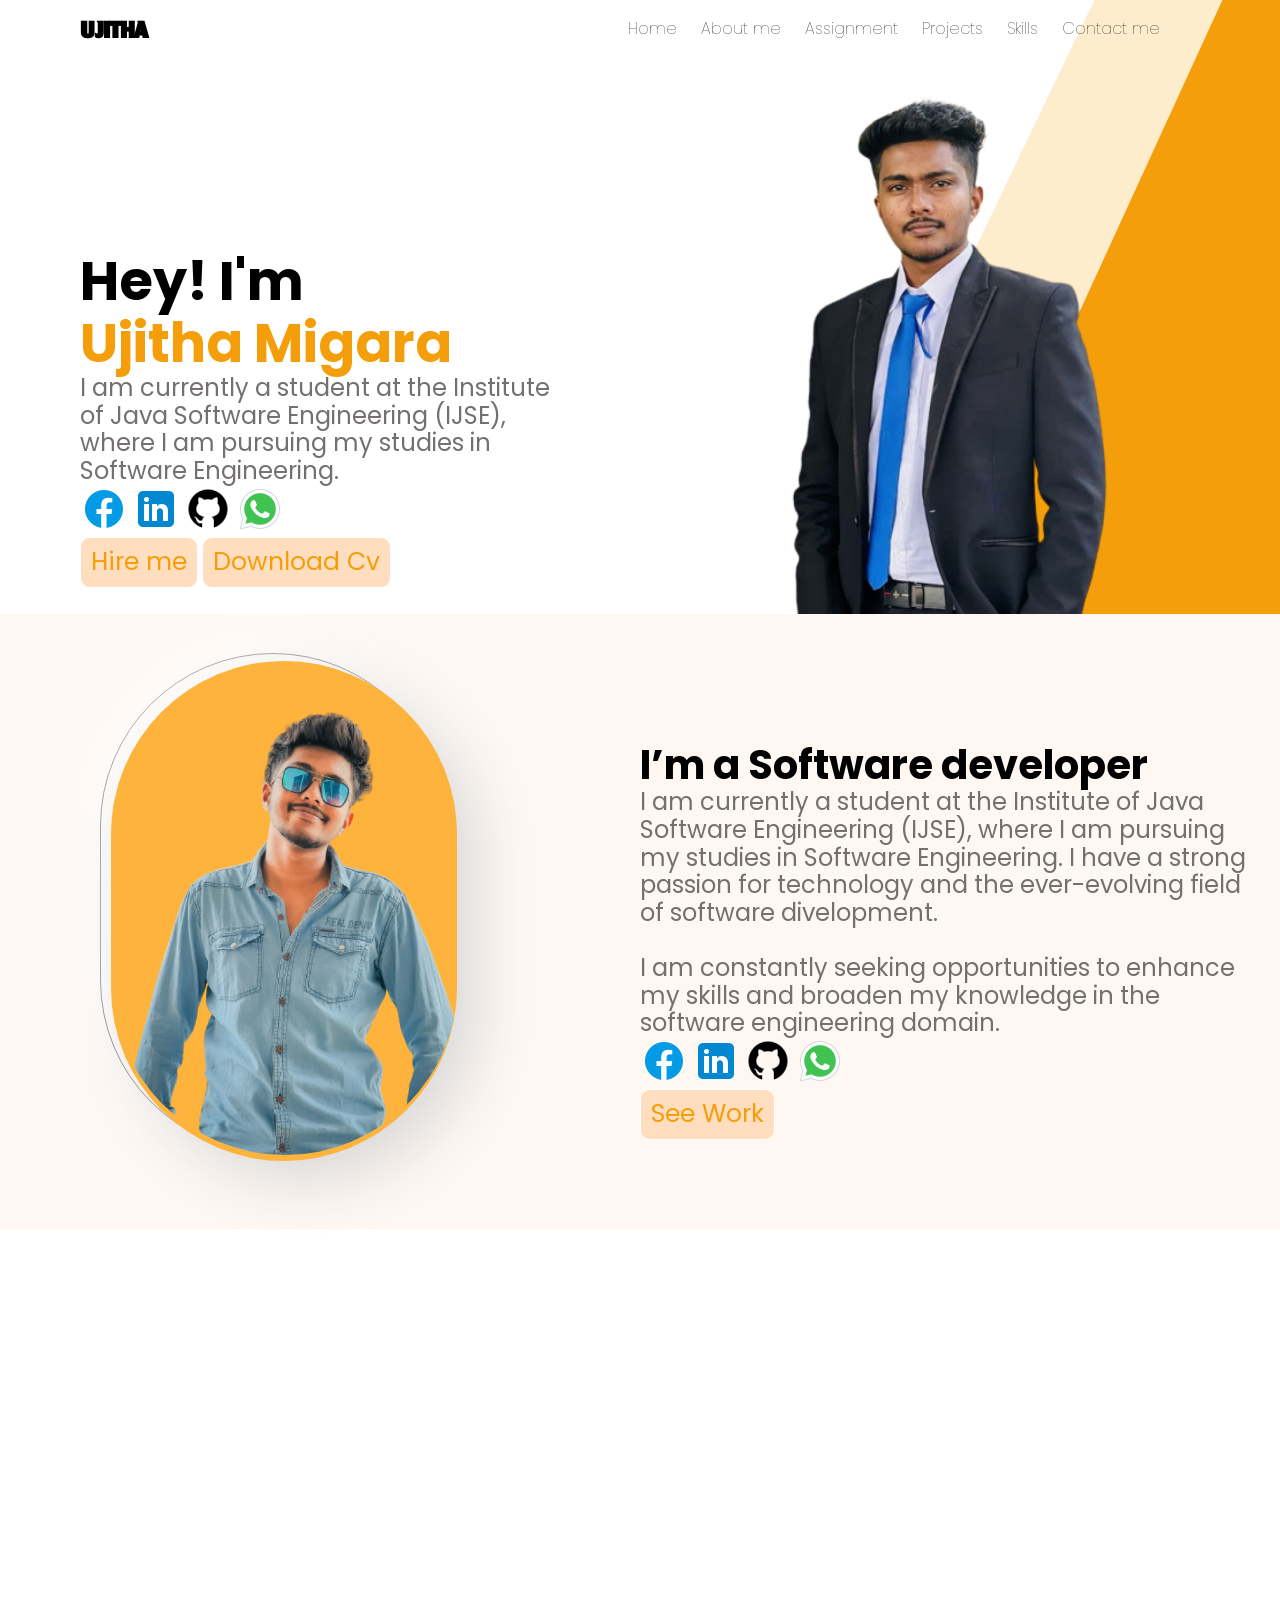
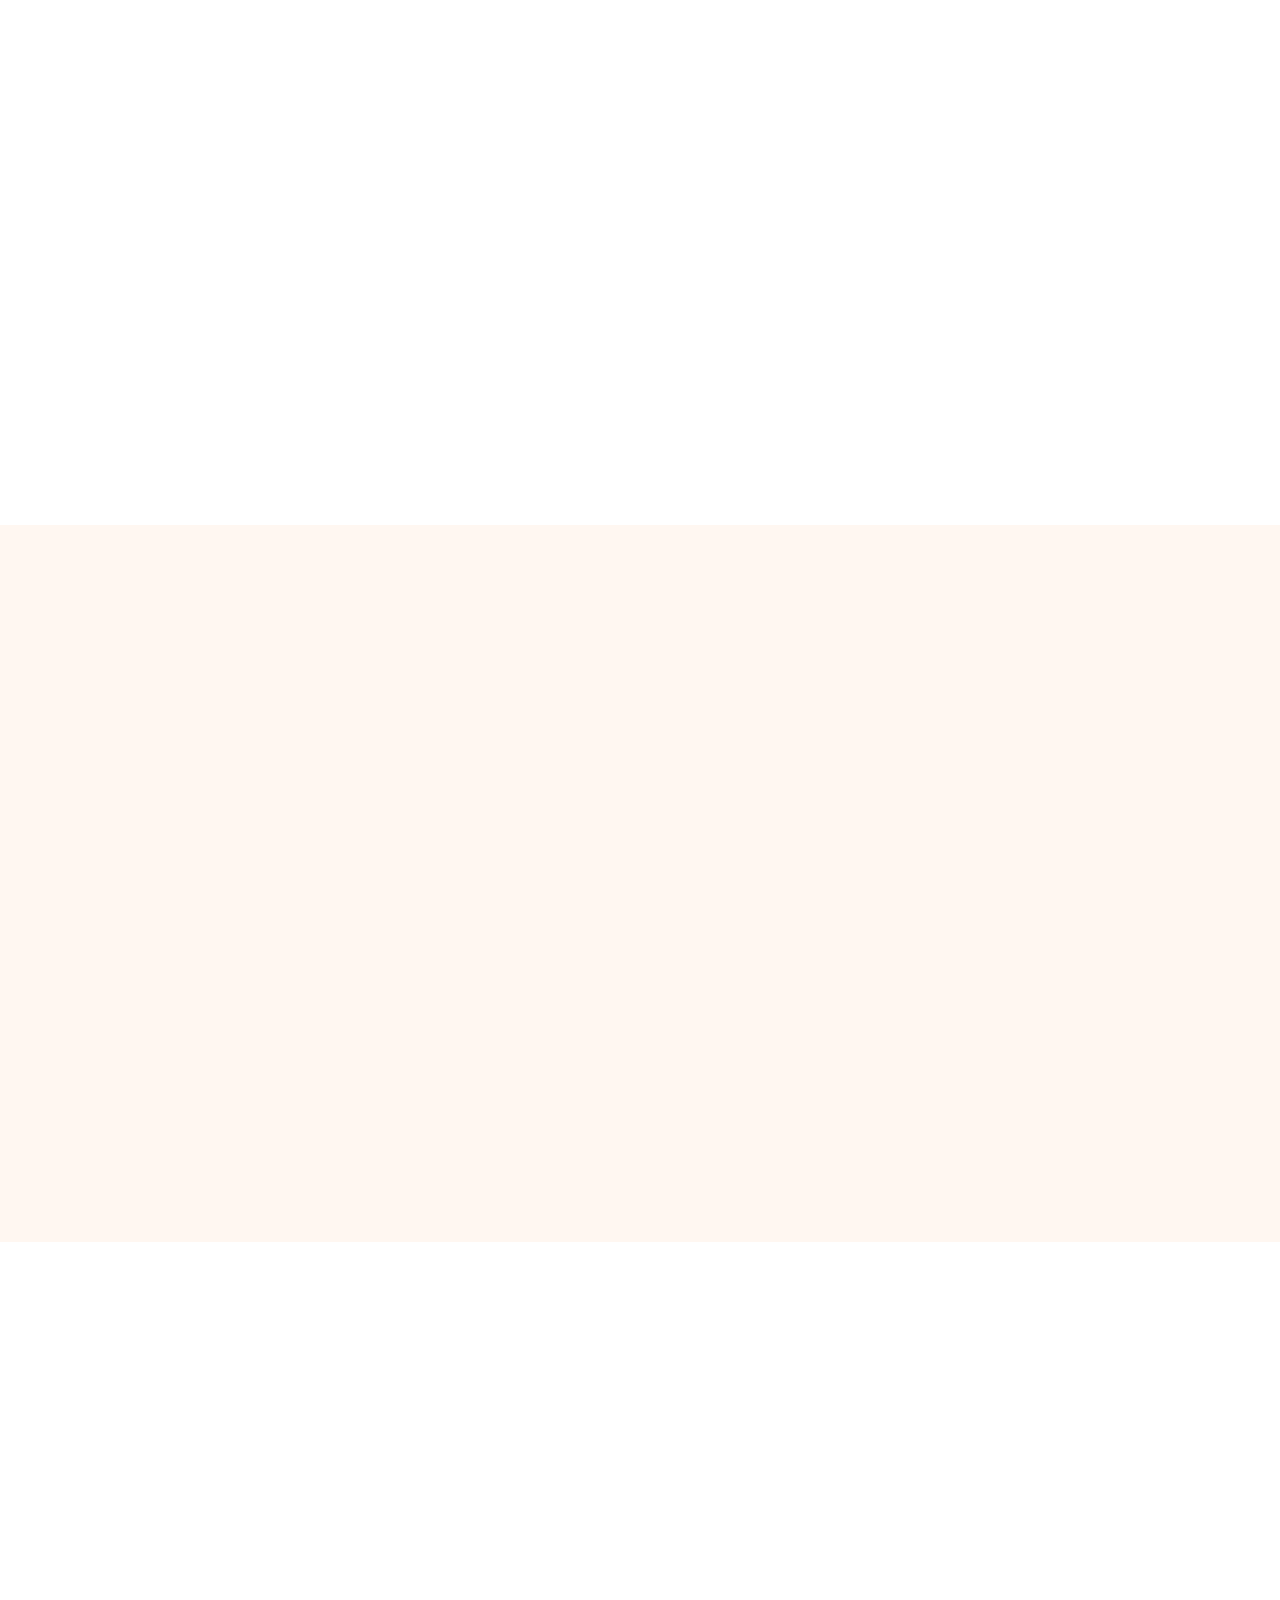
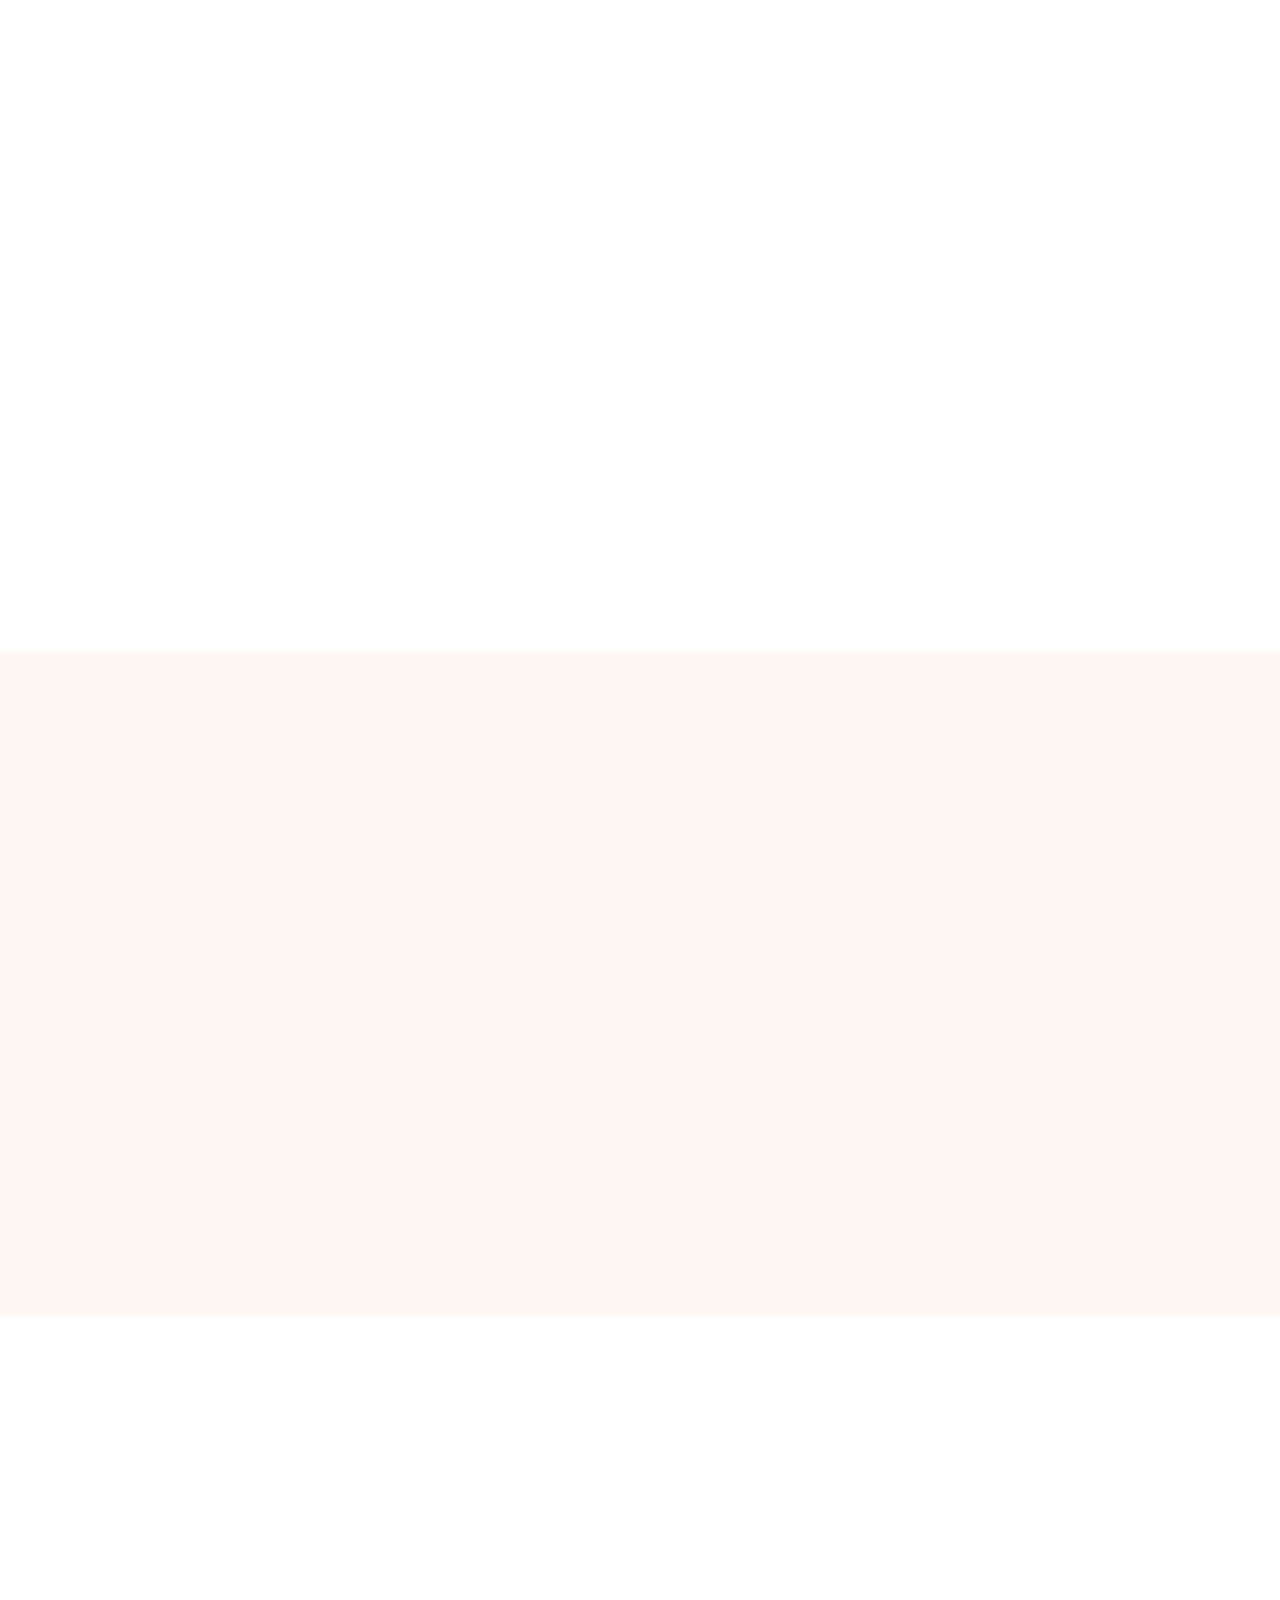
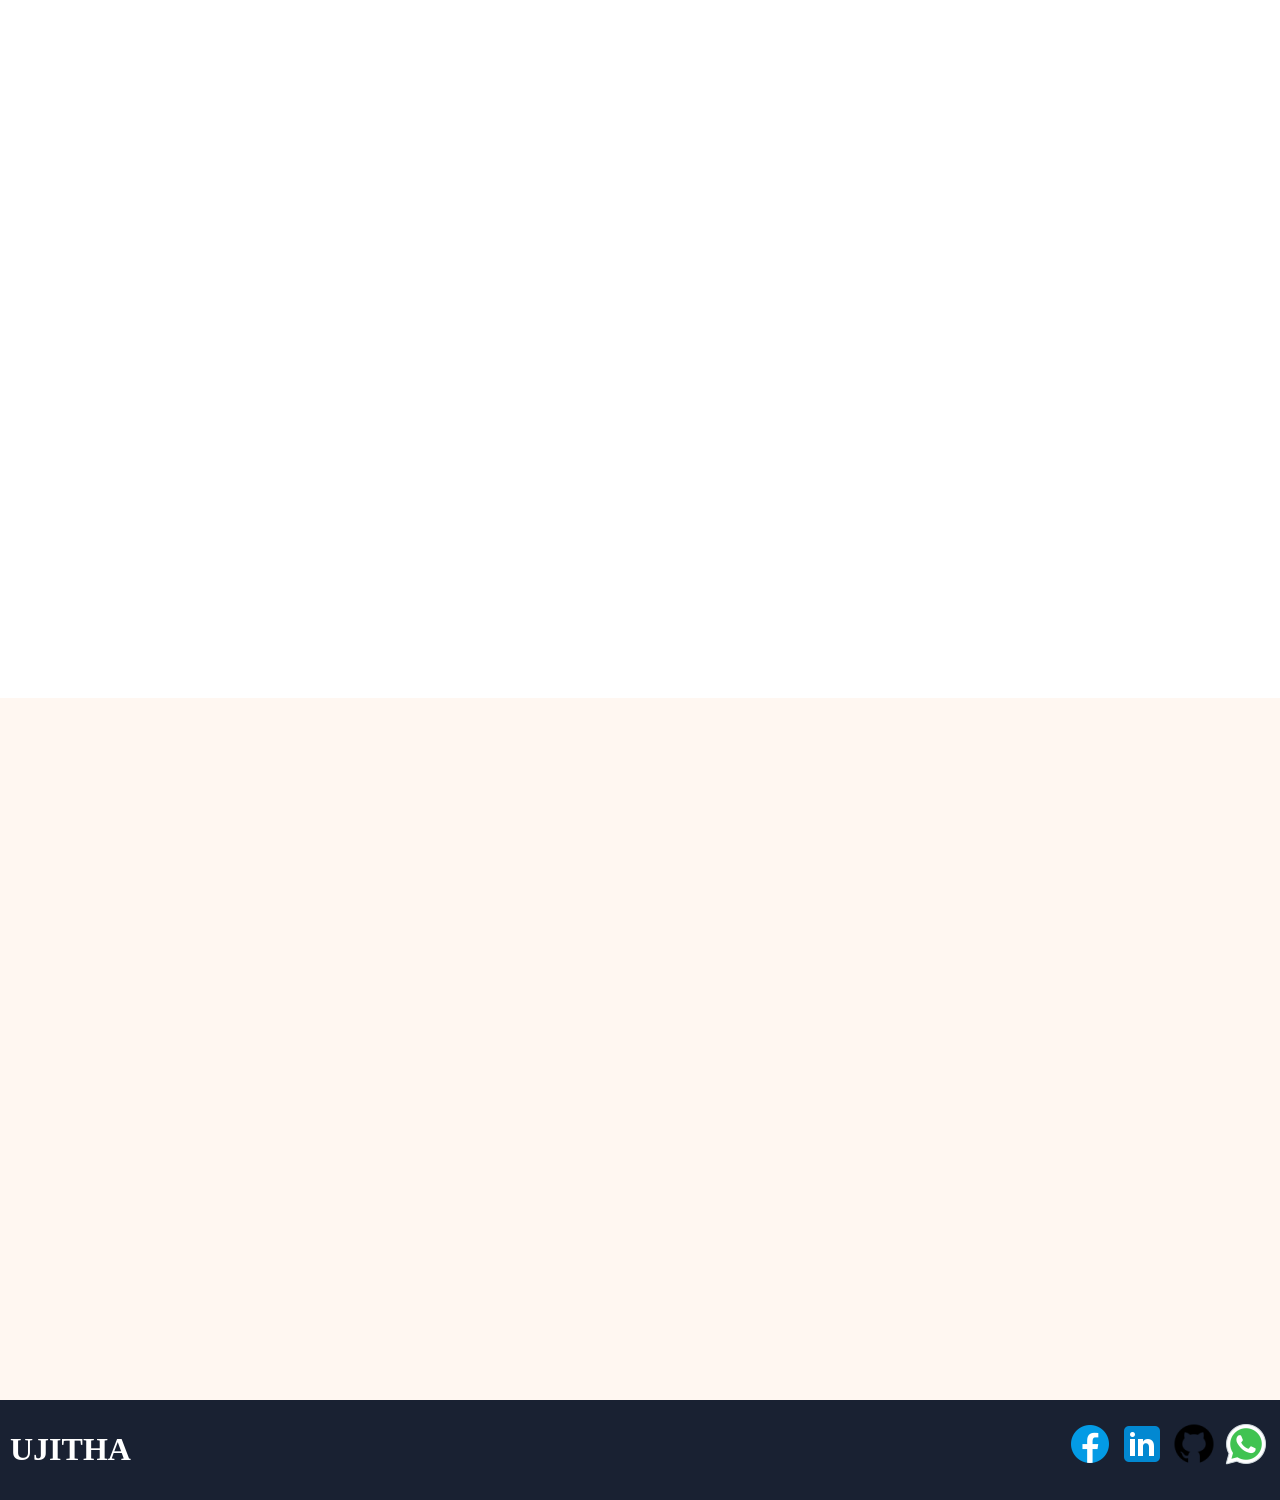
==== commit 22088ce9: "add fade animation" ====
--- a/index.html
+++ b/index.html
@@ -113,21 +113,21 @@
     </section>
 </main>
 <main id="My qualification">
-    <section data-aos="fade-up">
-        <h3 >My qualification</h3>
+    <section >
+        <h3 data-aos="fade-up">My qualification</h3>
         <p data-aos="fade-up">
             I am currently a student at the Institute of Java Software Engineering
             (IJSE), where I am pursuing my studies in Software Engineering
         </p>
     </section>
-    <section data-aos="fade-up">
+    <section >
         <section>
-            <div>
+            <div data-aos="fade-up">
                 <div></div>
             </div>
 
-            <div></div>
-            <div>
+            <div data-aos="fade-up"></div>
+            <div data-aos="fade-up">
                 <img src="" alt="">
                 <h4>Higher National Diplomas</h4>
                 <p>
@@ -137,11 +137,11 @@
             </div>
         </section>
         <section>
-            <div>
+            <div data-aos="fade-up">
                 <div></div>
             </div>
-            <div></div>
-            <div>
+            <div data-aos="fade-up"></div>
+            <div data-aos="fade-up">
                 <img src="" alt="">
                 <h4>GCE Advance Level</h4>
                 <p>
@@ -151,11 +151,11 @@
             </div>
         </section>
         <section>
-            <div>
+            <div data-aos="fade-up">
                 <div></div>
             </div>
-            <div></div>
-            <div>
+            <div data-aos="fade-up"></div>
+            <div data-aos="fade-up">
                 <img src="" alt="">
                 <h4>GCE Ordinary Level</h4>
                 <p>
--- a/assets/style/style.css
+++ b/assets/style/style.css
@@ -60,4 +60,28 @@
     left: 50%;
     top: 20px;
     transform: translateX(-50%);
-}+}
+/* For Webkit (Chrome, Safari, newer versions of Opera) */
+::-webkit-scrollbar {
+    width: 10px; /* Adjust the width to make it slimmer */
+}
+
+::-webkit-scrollbar-thumb {
+    background-color: #F59E0B; /* Change the color to your desired color */
+    border-radius: 10px;
+}
+
+/* For Firefox */
+::-moz-scrollbar {
+    width: 5px; /* Adjust the width to make it slimmer */
+}
+
+::-moz-scrollbar-thumb {
+    background-color: #F59E0B; /* Change the color to your desired color */
+}
+
+/* For Internet Explorer and Edge */
+body {
+    scrollbar-width: thin; /* Adjust the width to make it slimmer */
+    scrollbar-color: #F59E0B transparent; /* Change the color and background color to your desired colors */
+}
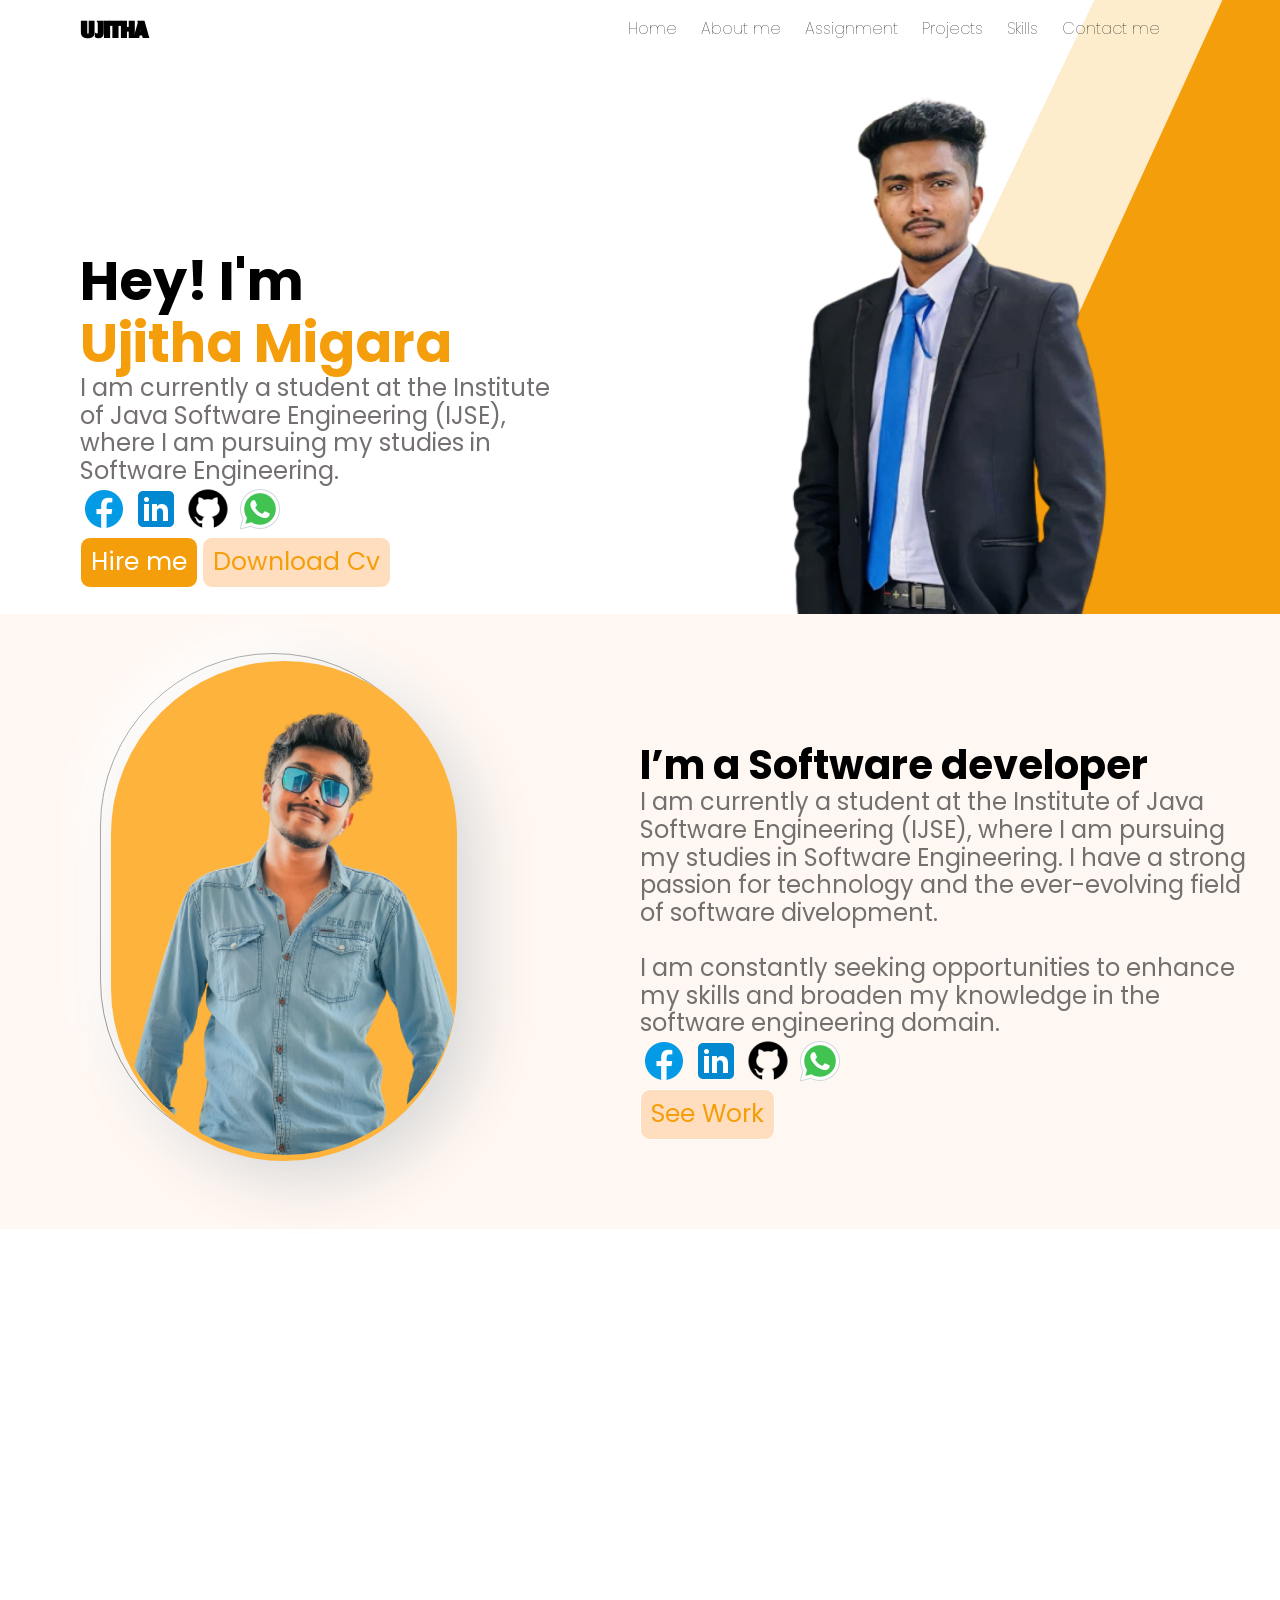
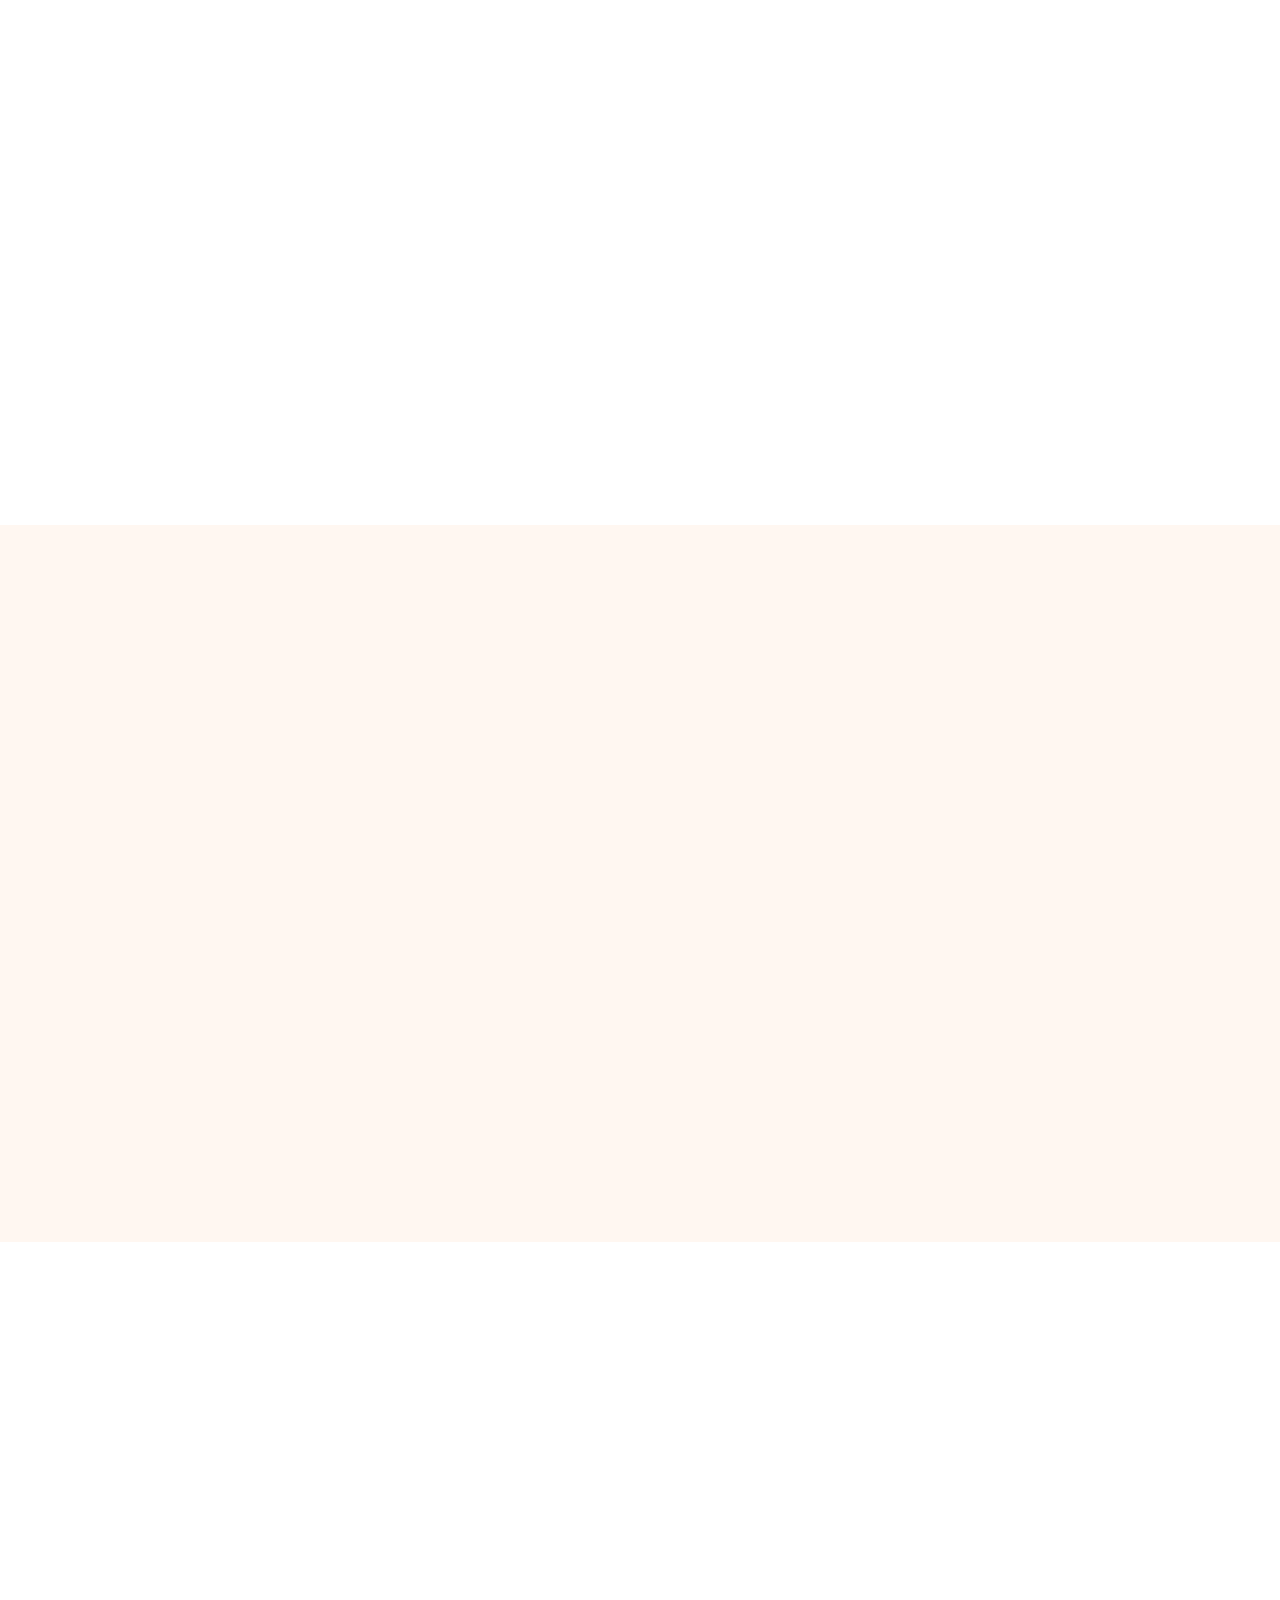
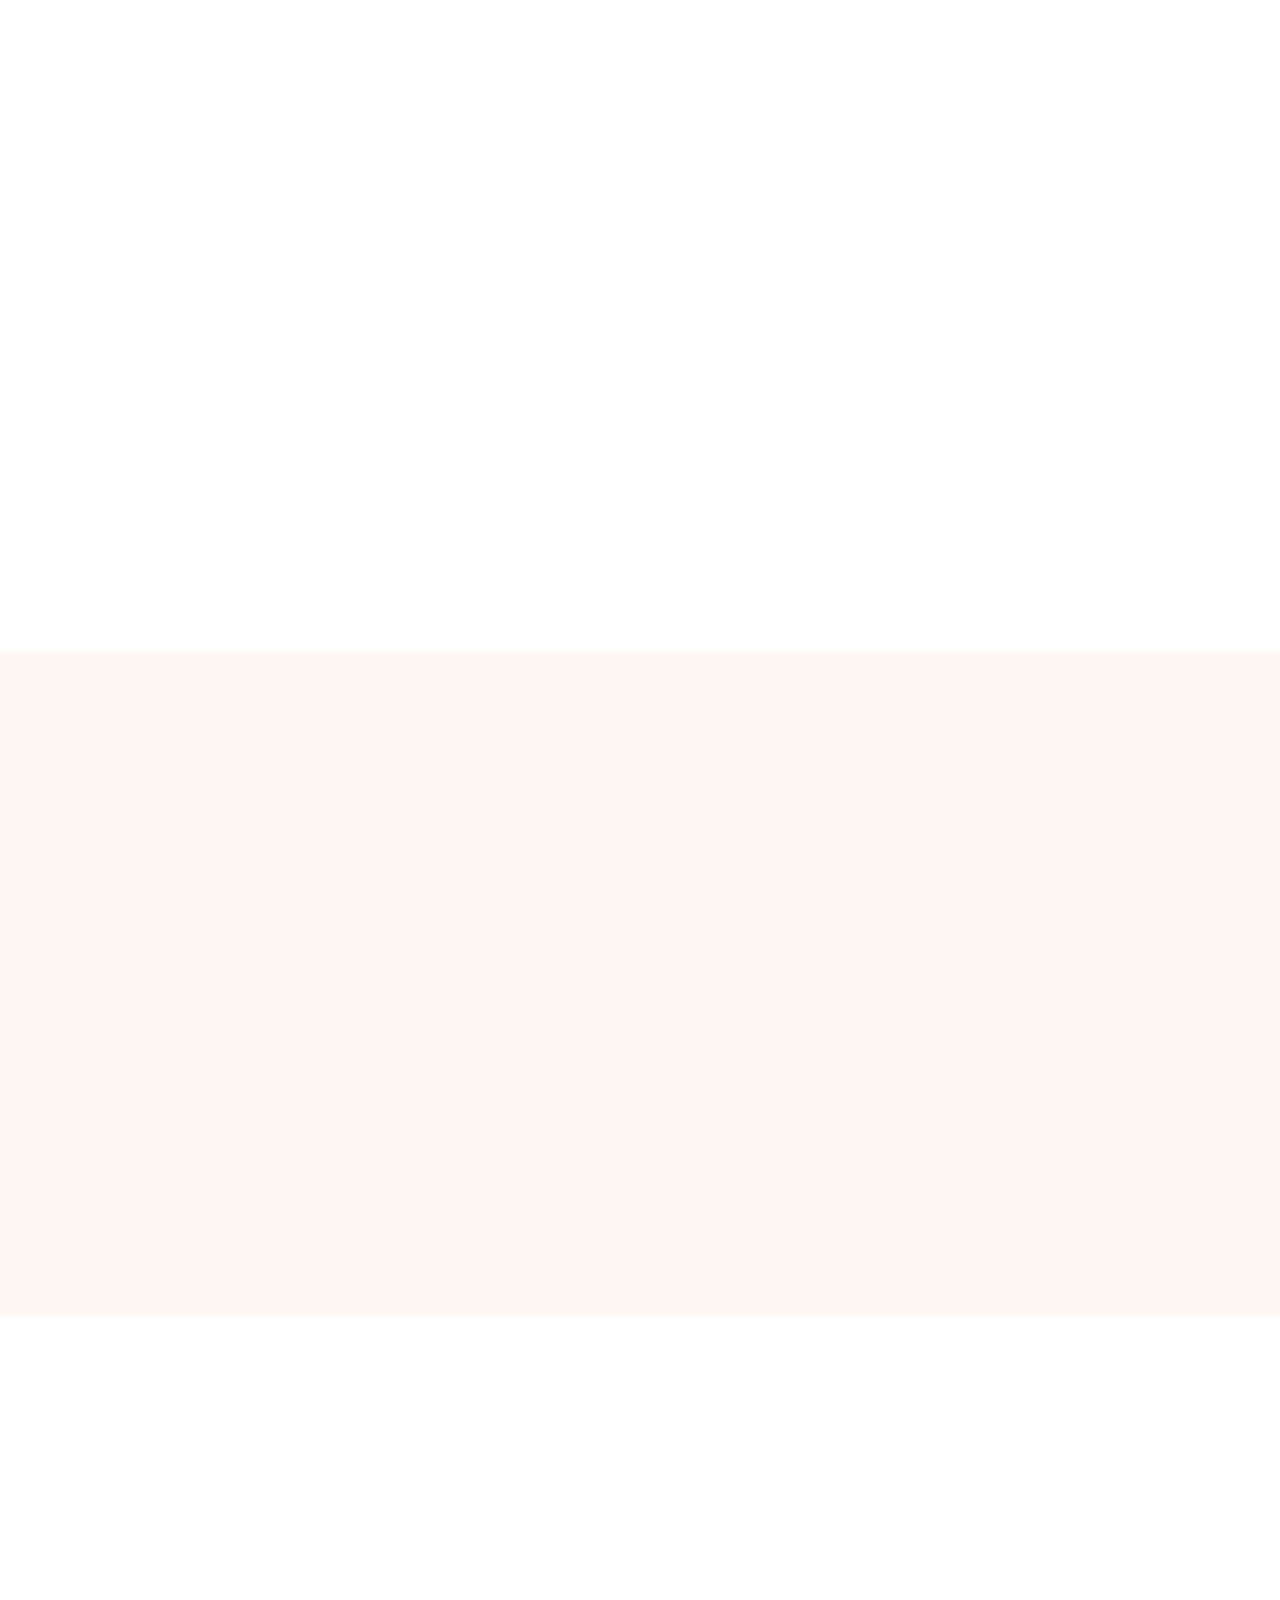
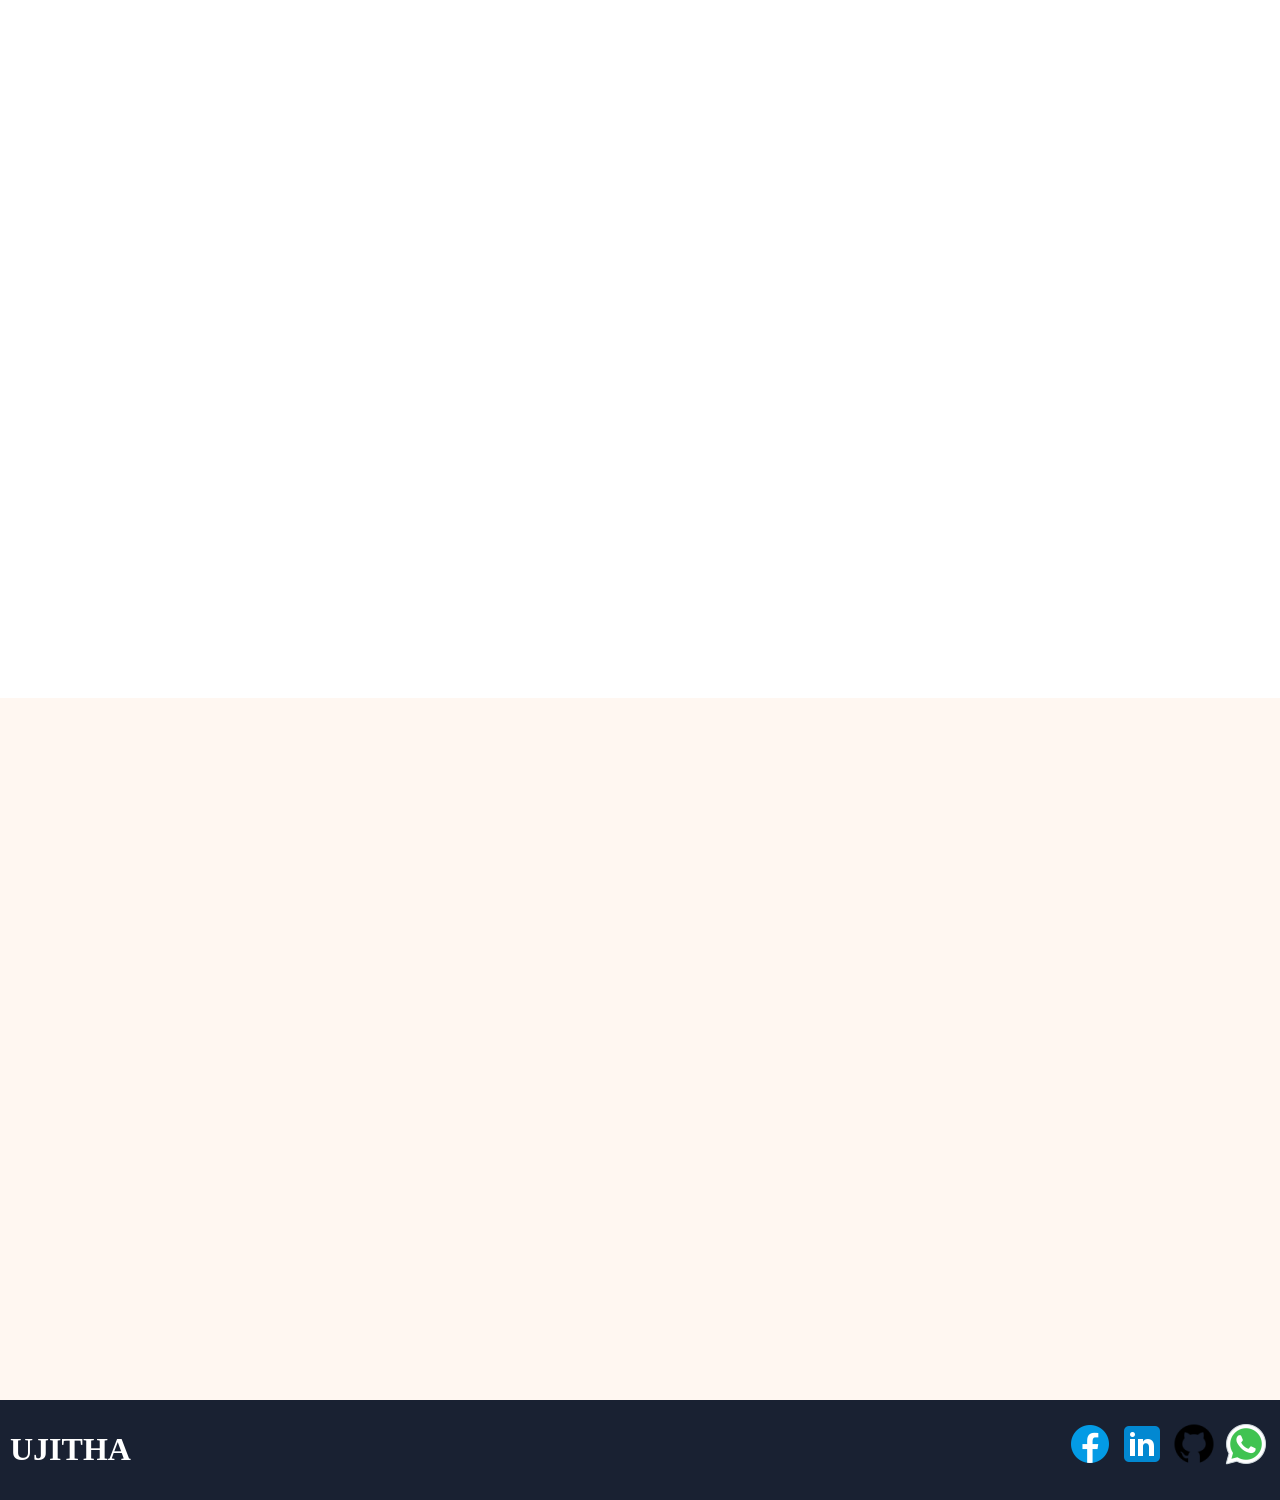
==== commit 0dc433c8: "update add some class names and id names" ====
--- a/index.html
+++ b/index.html
@@ -43,18 +43,19 @@
     <header data-aos="fade-up">
         <h1>UJITHA</h1>
         <nav>
-            <a href="#Home">Home</a>
-            <a href="#About Me">About me</a>
-            <a href="#Assignment">Assignment</a>
-            <a href="#Projects">Projects</a>
-            <a href="#Skills">Skills</a>
-            <a href="#Contact">Contact me</a>
+            <a href="#Home" class="animated-link">Home</a>
+            <a href="#About Me" class="animated-link">About me</a>
+            <a href="#Assignment" class="animated-link">Assignment</a>
+            <a href="#Projects" class="animated-link">Projects</a>
+            <a href="#Skills" class="animated-link">Skills</a>
+            <a href="#Contact" class="animated-link">Contact me</a>
         </nav>
     </header>
+
     <section data-aos="fade-up">
         <div>
             <h2>Hey! I'm</h2>
-            <h2>Ujitha Migara</h2>
+            <h2 id="main-h2">Ujitha Migara</h2>
         </div>
         <p>
             I am currently a student at the Institute of Java Software Engineering (IJSE), where I am pursuing my studies in Software Engineering.
@@ -67,8 +68,8 @@
             <a href="https://wa.me/940760257466"><img src="assets/img/icons/icons8-whatsapp-48%201.png" alt="whatsapp"></a>
         </div>
         <div>
-            <button>Hire me</button>
-            <button>Download Cv</button>
+            <button class="hire-me-button">Hire me</button>
+            <button class="download-cv-button" >Download Cv</button>
         </div>
     </section>
     <section data-aos="fade-up">
--- a/assets/style/HomeStyle.css
+++ b/assets/style/HomeStyle.css
@@ -4,6 +4,10 @@
     position: absolute;
     right: 100px;
     top: 97px;
+    transition: transform 0.5s ease-in-out;
+}
+#Home > section:nth-child(3) > img:hover {
+    transform: scale(1.1);
 }
 
 #Home > section:nth-child(2) > div > h2 {
@@ -26,7 +30,28 @@
     top: 250px;
 }
 
-#Home > section:nth-child(2) > div > button {
+.hire-me-button{
+    padding: 10px;
+    font-family: 'Poppins', sans-serif;
+    color: white;
+    background-color: #F59E0B;
+    border: 1px solid white;
+    margin: 0;
+    font-size: 25px;
+    border-radius: 10px;
+    display: inline-block;
+    vertical-align: middle;
+    -webkit-transform: perspective(1px) translateZ(0);
+    transform: perspective(1px) translateZ(0);
+    box-shadow: 0 0 1px rgba(0, 0, 0, 0);
+    overflow: hidden;
+    -webkit-transition-duration: 0.3s;
+    transition-duration: 0.3s;
+    -webkit-transition-property: color, background-color;
+    transition-property: color, background-color;
+}
+
+.download-cv-button {
     padding: 10px;
     font-family: 'Poppins', sans-serif;
     color: #F59E0B;
@@ -35,6 +60,24 @@
     margin: 0;
     font-size: 25px;
     border-radius: 10px;
+    display: inline-block;
+    vertical-align: middle;
+    -webkit-transform: perspective(1px) translateZ(0);
+    transform: perspective(1px) translateZ(0);
+    box-shadow: 0 0 1px rgba(0, 0, 0, 0);
+    overflow: hidden;
+    -webkit-transition-duration: 0.3s;
+    transition-duration: 0.3s;
+    -webkit-transition-property: color, background-color;
+    transition-property: color, background-color;
+}
+.download-cv-button:hover, .download-cv-button:focus, .download-cv-button:active {
+    background-color: #F59E0B;
+    color: white;
+}
+.hire-me-button:hover, .hire-me-button:focus, .hire-me-button:active {
+    background-color: #DA7806;
+    color: white;
 }
 
 #background{
--- a/assets/style/HeaderStyle.css
+++ b/assets/style/HeaderStyle.css
@@ -18,13 +18,32 @@
     display: inline;
 }
 
-header > nav > a {
+nav .animated-link {
     text-decoration: none;
     color: black;
     margin: 0 10px;
     font-family: 'Poppins', sans-serif;
     font-weight: lighter;
+    position: relative;
 }
+
+nav .animated-link::after {
+    content: "";
+    position: absolute;
+    bottom: -5px;
+    left: 0;
+    width: 0;
+    height: 3px;
+    background-color: #F59E0B;
+    transition: width 0.3s, left 0.3s;
+    display: block;
+}
+
+nav .animated-link:hover::after {
+    width: 100%;
+    left: 0;
+}
+
 
 header > nav {
     position: absolute;
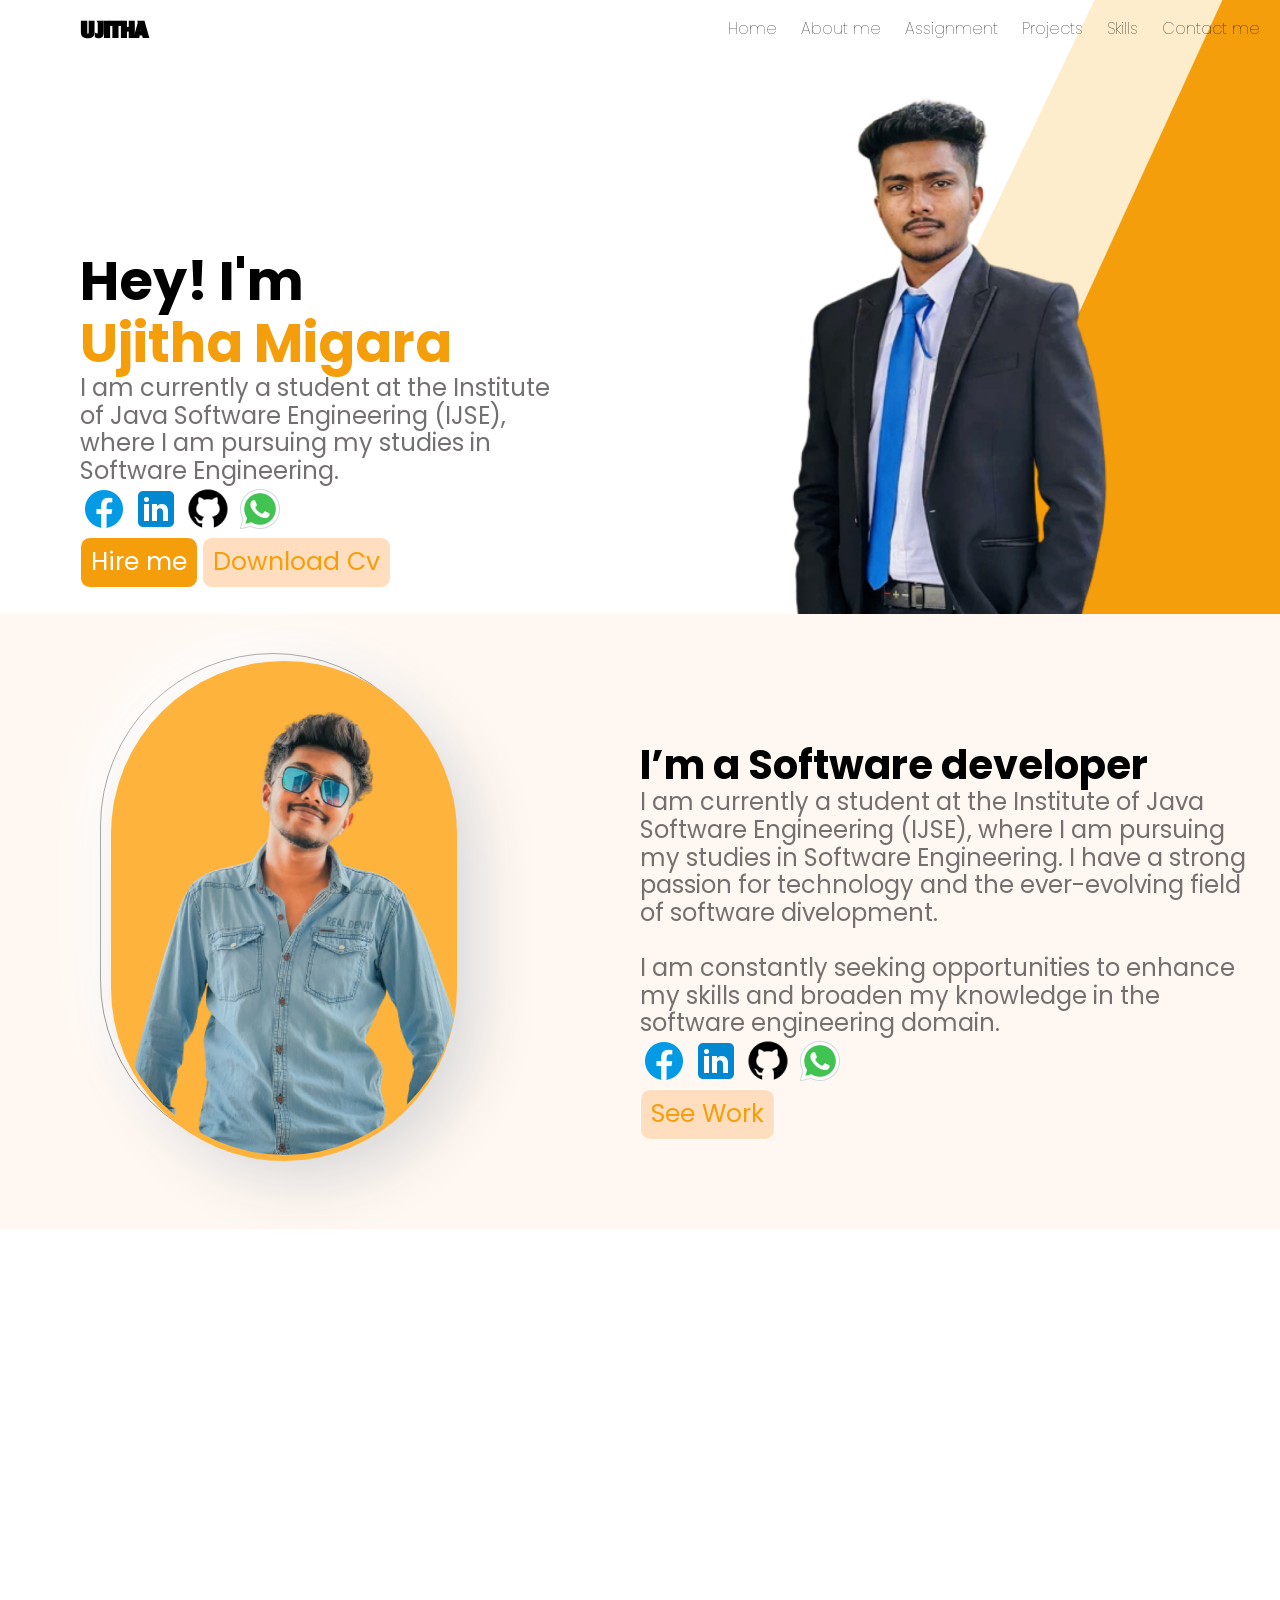
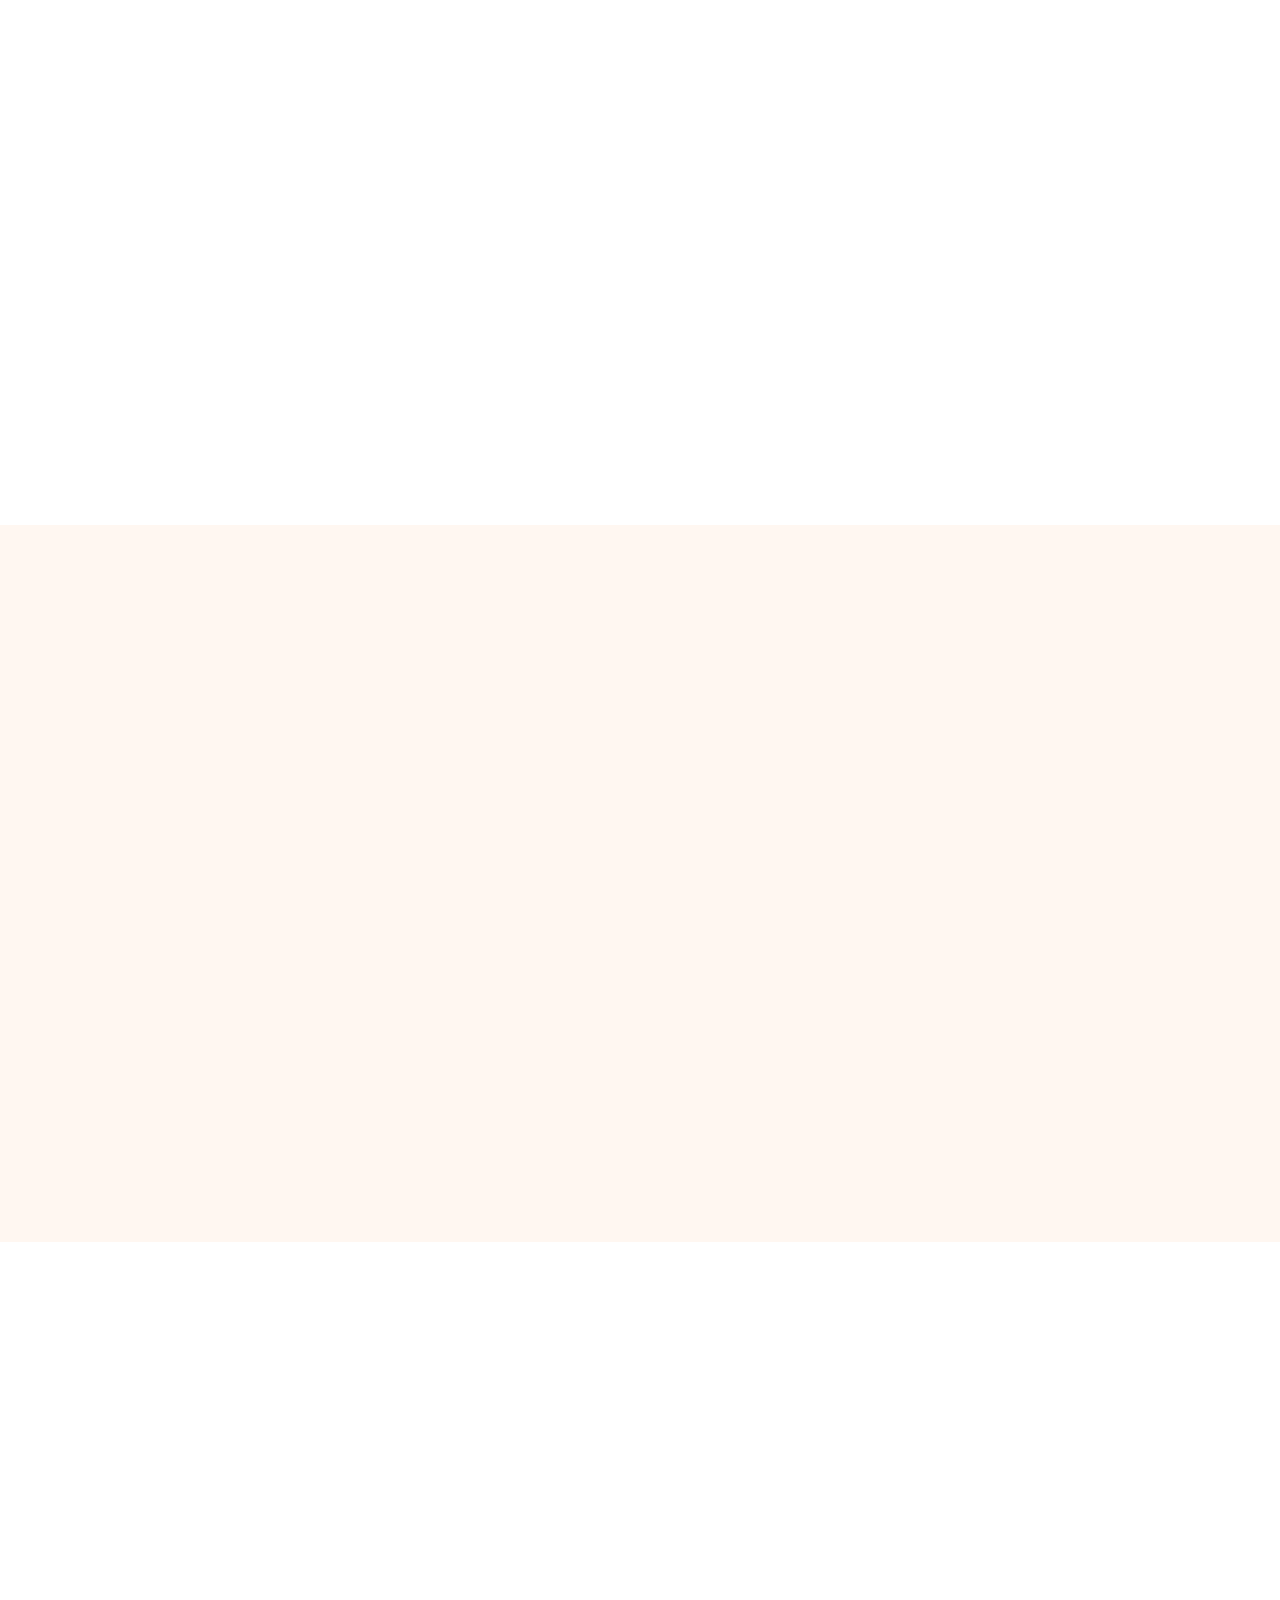
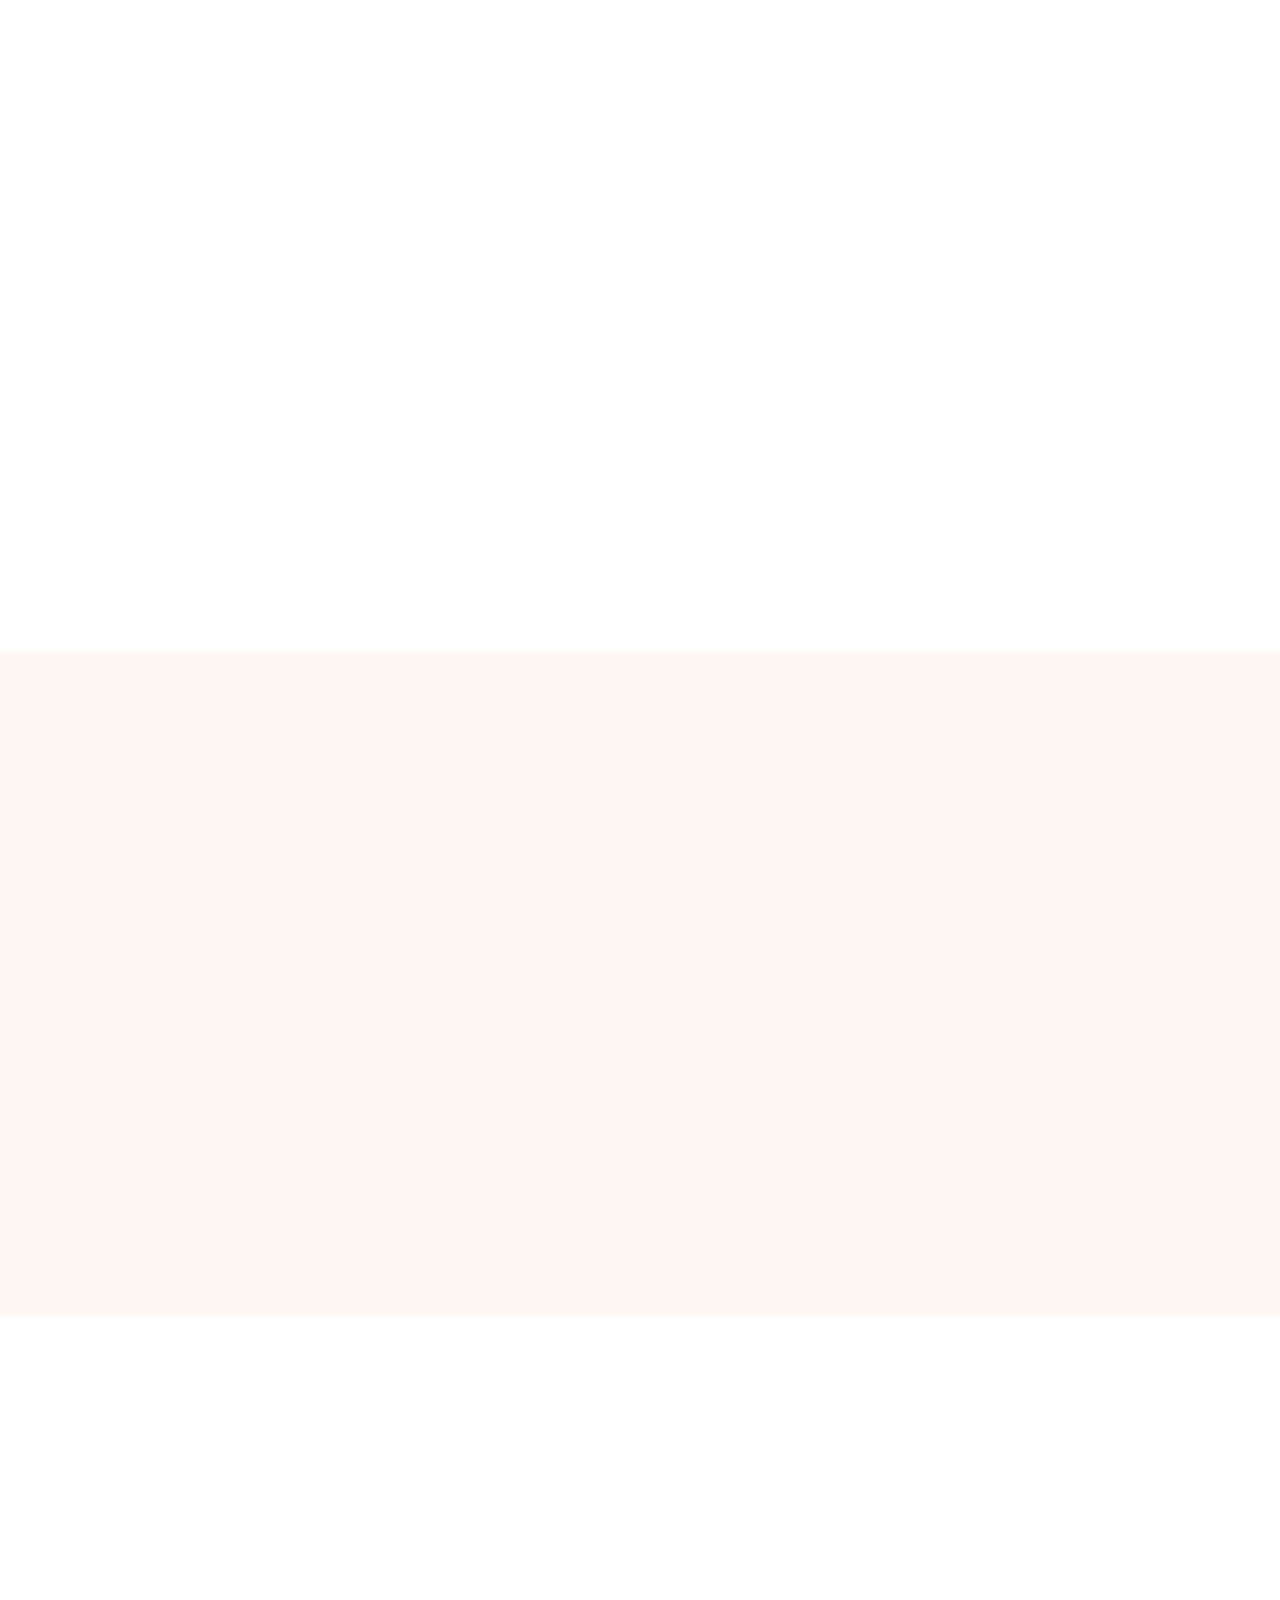
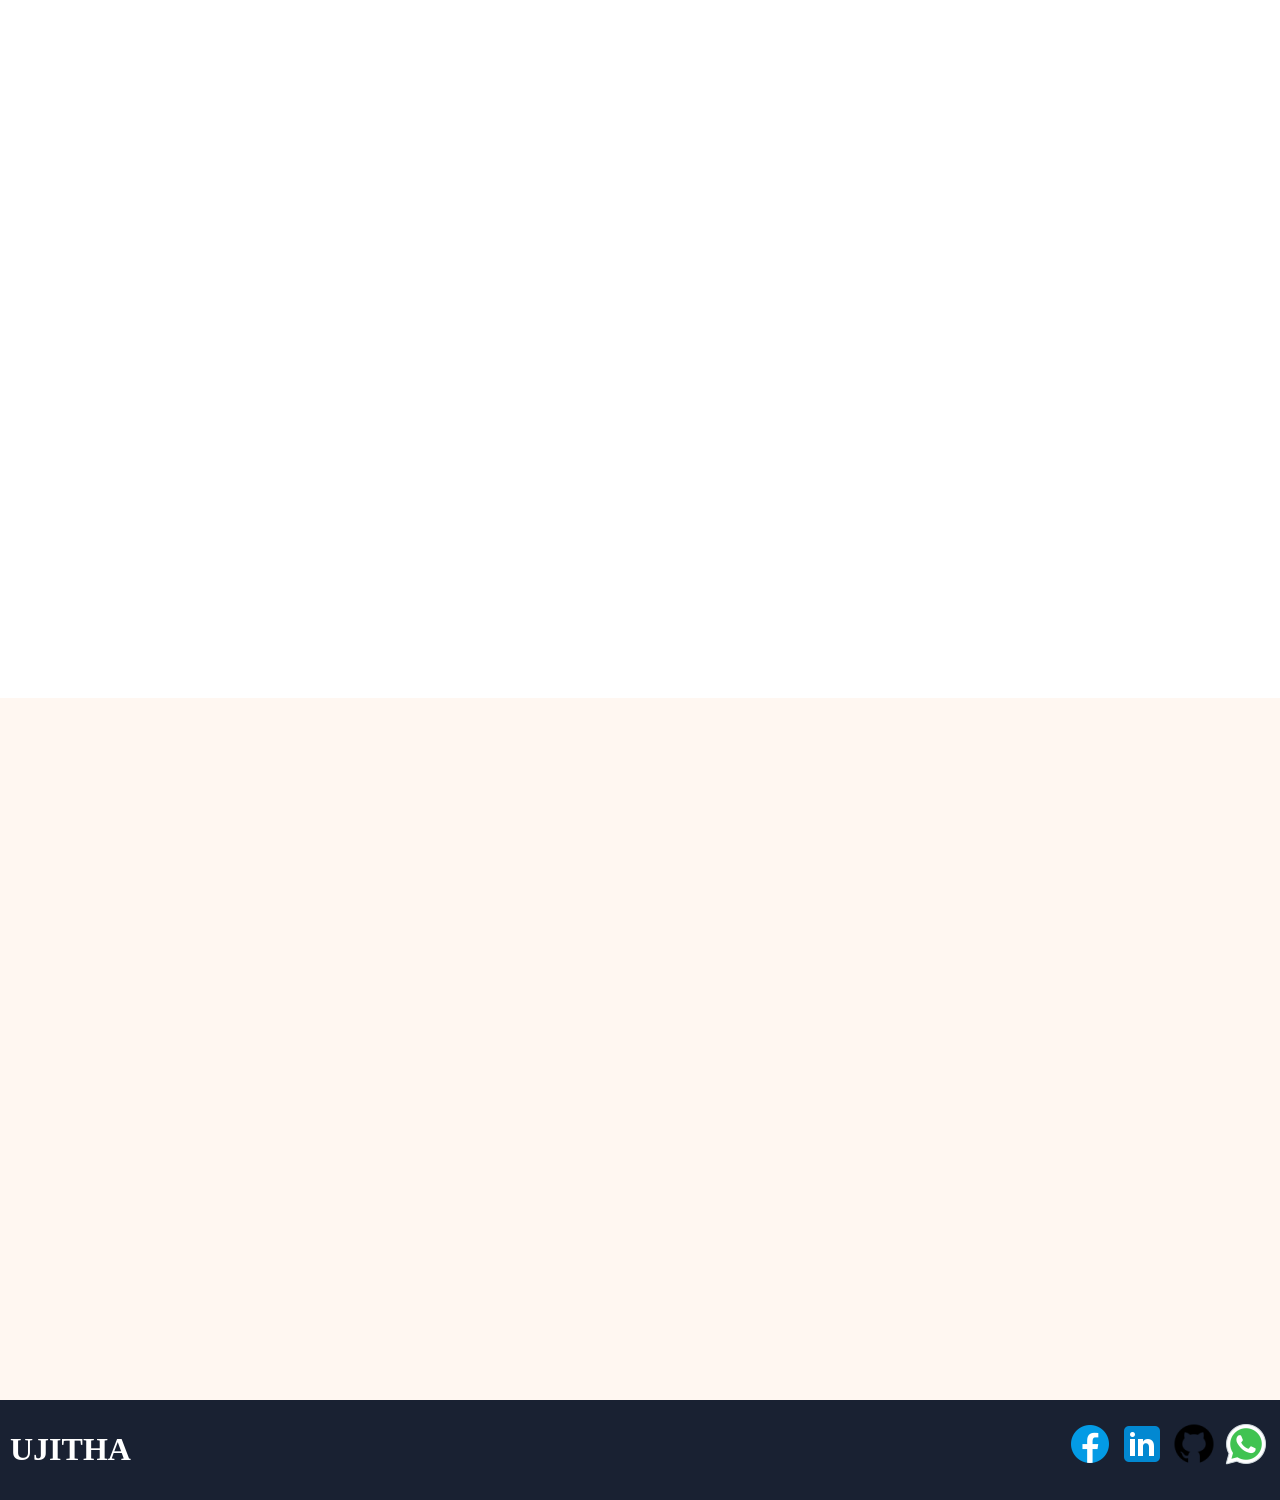
==== commit 52cba9d7: "add mob nav" ====
--- a/index.html
+++ b/index.html
@@ -50,6 +50,22 @@
             <a href="#Skills" class="animated-link">Skills</a>
             <a href="#Contact" class="animated-link">Contact me</a>
         </nav>
+        <div>
+            <div>
+                <img class="nav-icon" id="nav-icon-open" src="assets/img/icons/hamburger.png" alt="hamburger-icon">
+                <img class="nav-icon" id="nav-icon-close" src="assets/img/icons/close.png" alt="close-icon">
+            </div>
+            <nav id="mob-nav">
+                <ul>
+                    <li><a href="#Home" class="animated-link">Home</a></li>
+                    <li><a href="#About Me" class="animated-link">About me</a></li>
+                    <li><a href="#Assignment" class="animated-link">Assignment</a></li>
+                    <li><a href="#Projects" class="animated-link">Projects</a></li>
+                    <li><a href="#Skills" class="animated-link">Skills</a></li>
+                    <li><a href="#Contact" class="animated-link">Contact me</a></li>
+                </ul>
+            </nav>
+        </div>
     </header>
 
     <section data-aos="fade-up">
--- a/assets/style/HomeStyle.css
+++ b/assets/style/HomeStyle.css
@@ -8,6 +8,36 @@
 }
 #Home > section:nth-child(3) > img:hover {
     transform: scale(1.1);
+}
+#mob-nav {
+
+    display: none;
+
+    background: #F59E0B;
+    position: absolute;
+    right: 0;
+    left: 0;
+    top: 60px;
+    padding-top: 20px;
+}
+
+#mob-nav>ul {
+    list-style: none;
+}
+
+#mob-nav>ul>li {
+    margin-bottom: 20px;
+}
+.nav-icon {
+    height: fit-content;
+    position: absolute;
+    right: 20px;
+    top: 0;
+    bottom: 0;
+    margin: auto;
+    width: 35px;
+
+    display: none;
 }
 
 #Home > section:nth-child(2) > div > h2 {
@@ -227,6 +257,17 @@
         left: 10px;
     }
 }
+@media all and (max-width: 607px){
+    /*#mob-nav {*/
+    /*    display: block;*/
+    /*}*/
+    .nav-icon {
+        display: block;
+    }
+    #nav-icon-close {
+        display: none;
+    }
+}
 @media (max-width: 426px){
     #Home > section:nth-child(3) > img {
         top: 417px;
--- a/assets/style/GalleryStyle.css
+++ b/assets/style/GalleryStyle.css
@@ -22,13 +22,14 @@
     box-shadow: rgba(255, 255, 255, 0.1) 0px 1px 1px 0px inset, rgba(50, 50, 93, 0.25) 0px 50px 100px -20px, rgba(0, 0, 0, 0.3) 0px 30px 60px -30px;
     border-radius: 10px;
 }
+
+@media (max-width: 780px) {
+    #Gallery > section:nth-child(2) > img {
+        width: 344px;
+    }
+}
 @media (max-width: 350px) {
     #Gallery > section:nth-child(2) > img {
         width: 250px;
     }
-}
-@media (max-width: 780px) {
-    #Gallery > section:nth-child(2) > img {
-        width: 344px;
-    }
 }
--- a/assets/style/HeaderStyle.css
+++ b/assets/style/HeaderStyle.css
@@ -2,10 +2,11 @@
     position: fixed;
     width: 100%;
     height: 60px;
+    z-index: 9999999;
 }
 .scrolled-header {
     background: white;
-    z-index: 9999999;
+
     box-shadow: rgba(100, 100, 111, 0.2) 0px 7px 29px 0px;
 }
 
@@ -47,7 +48,7 @@
 
 header > nav {
     position: absolute;
-    right: 100px;
+    right: 0;
     top: 10px;
     margin: 10px;
 }
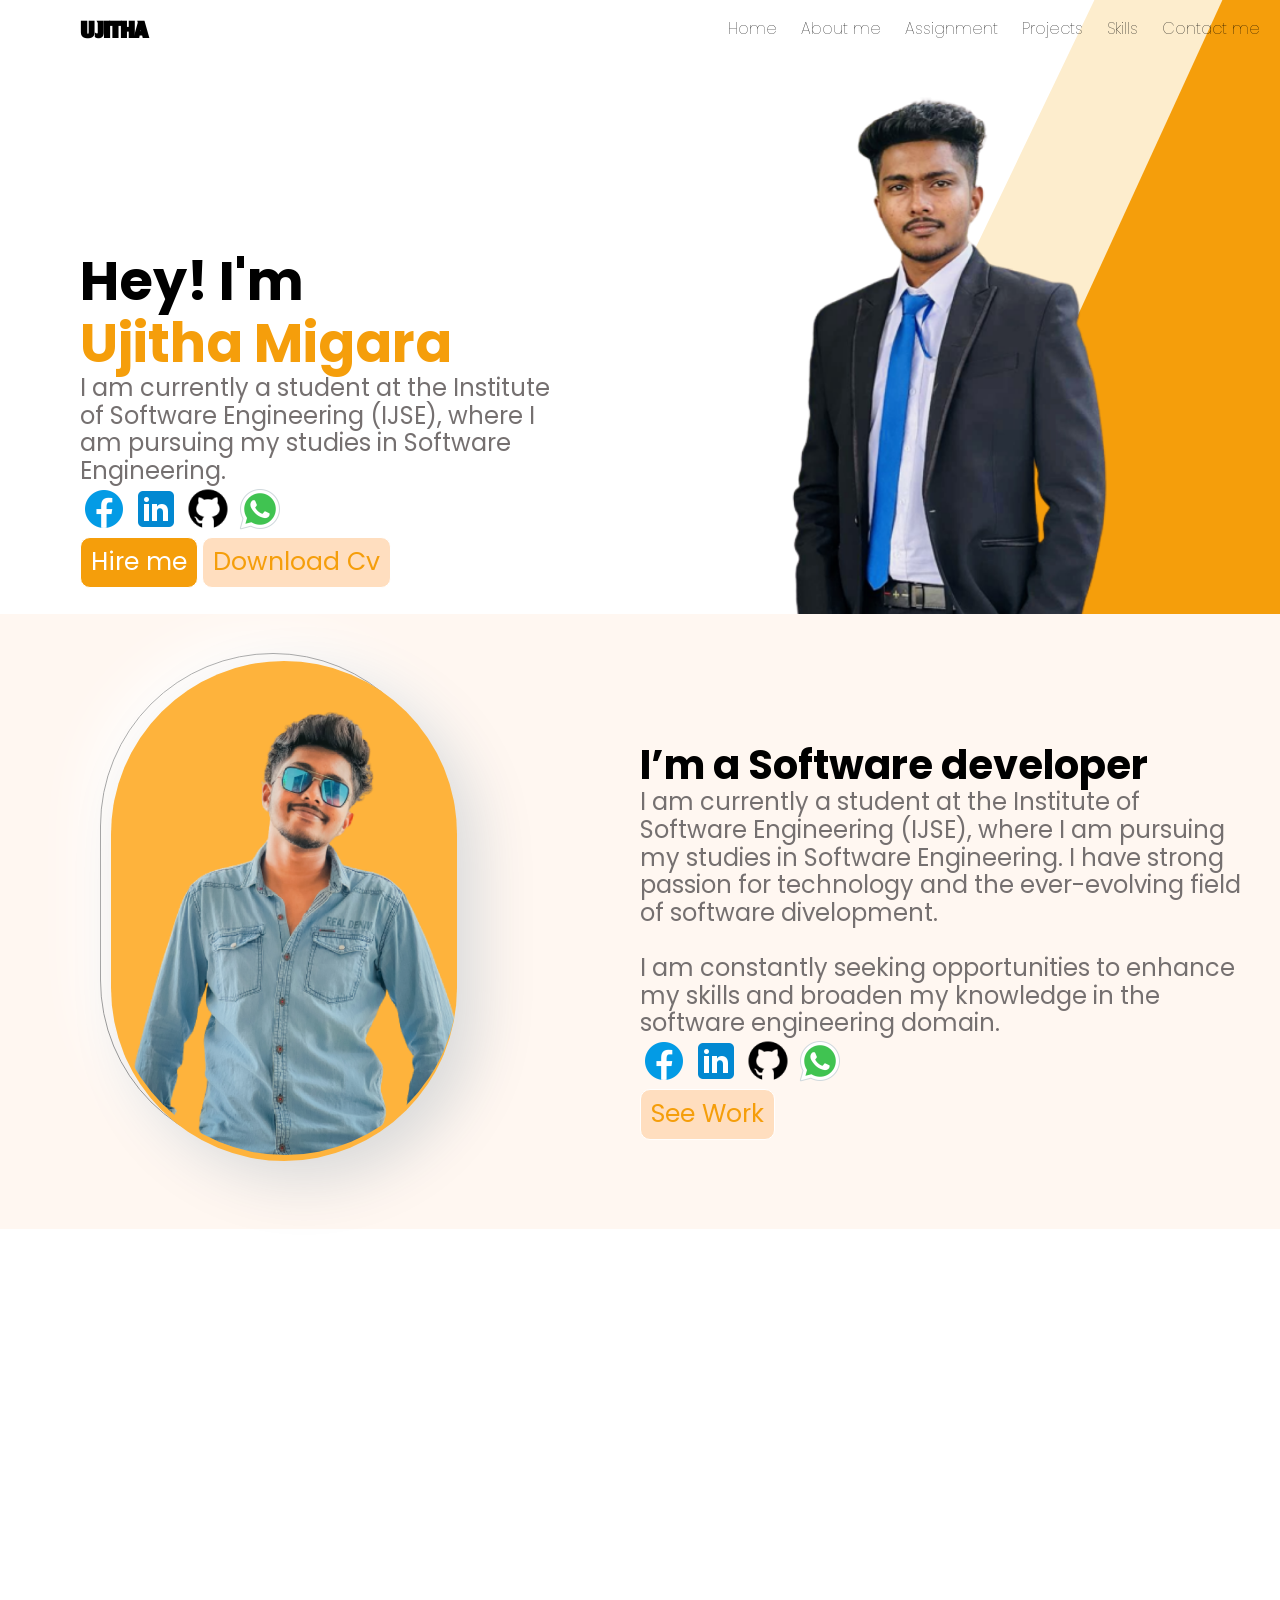
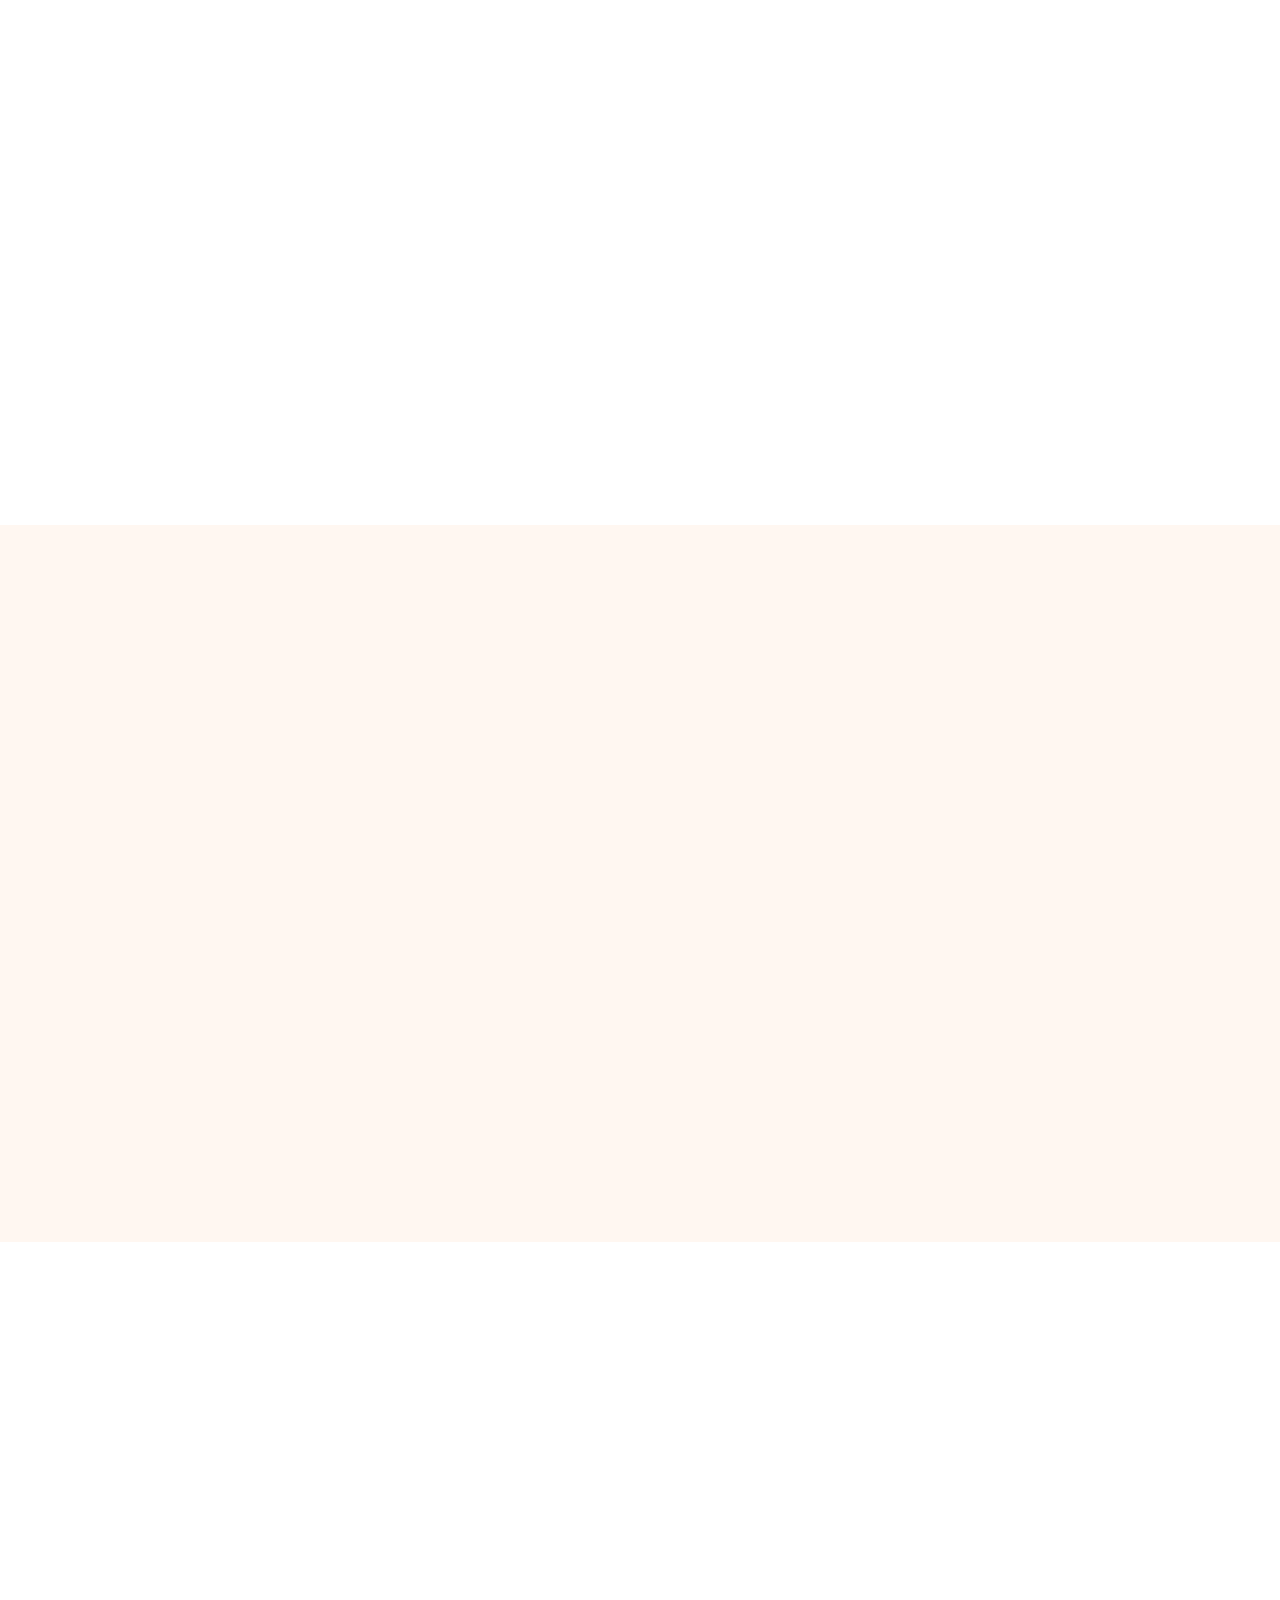
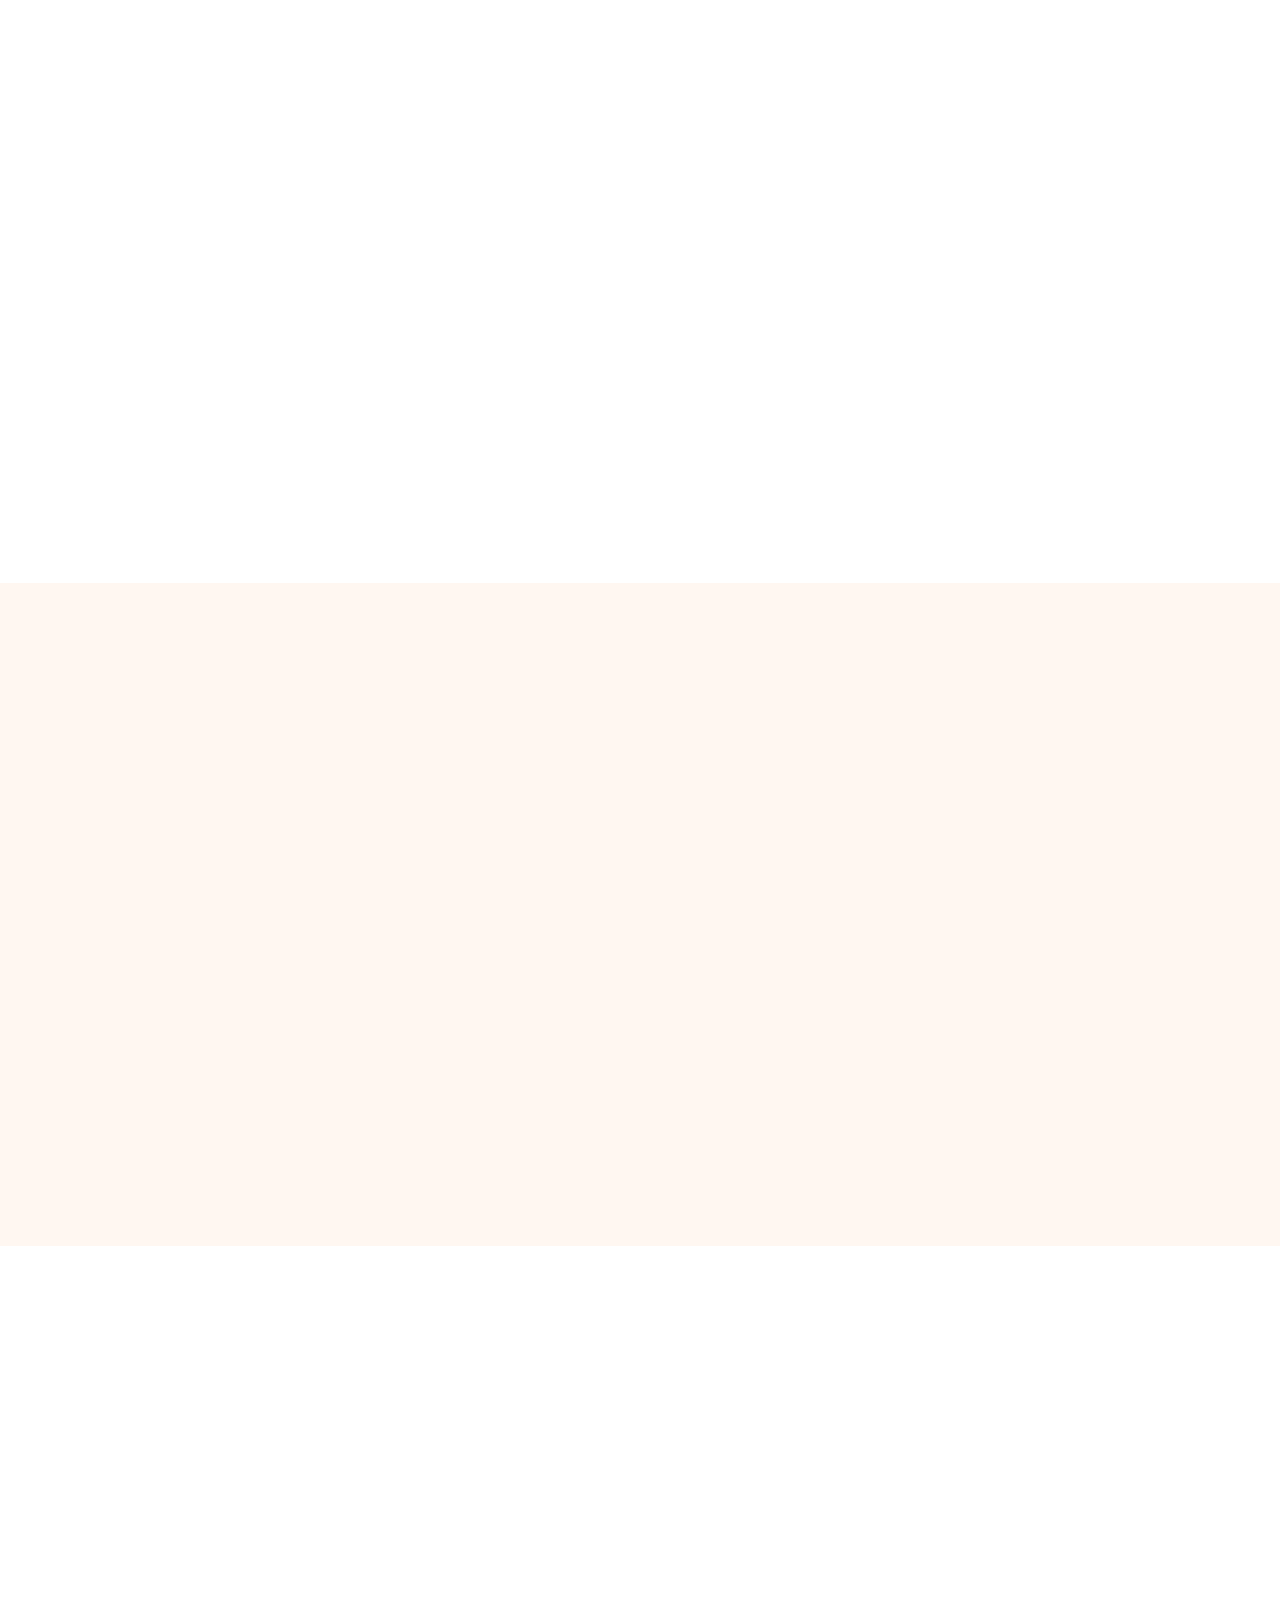
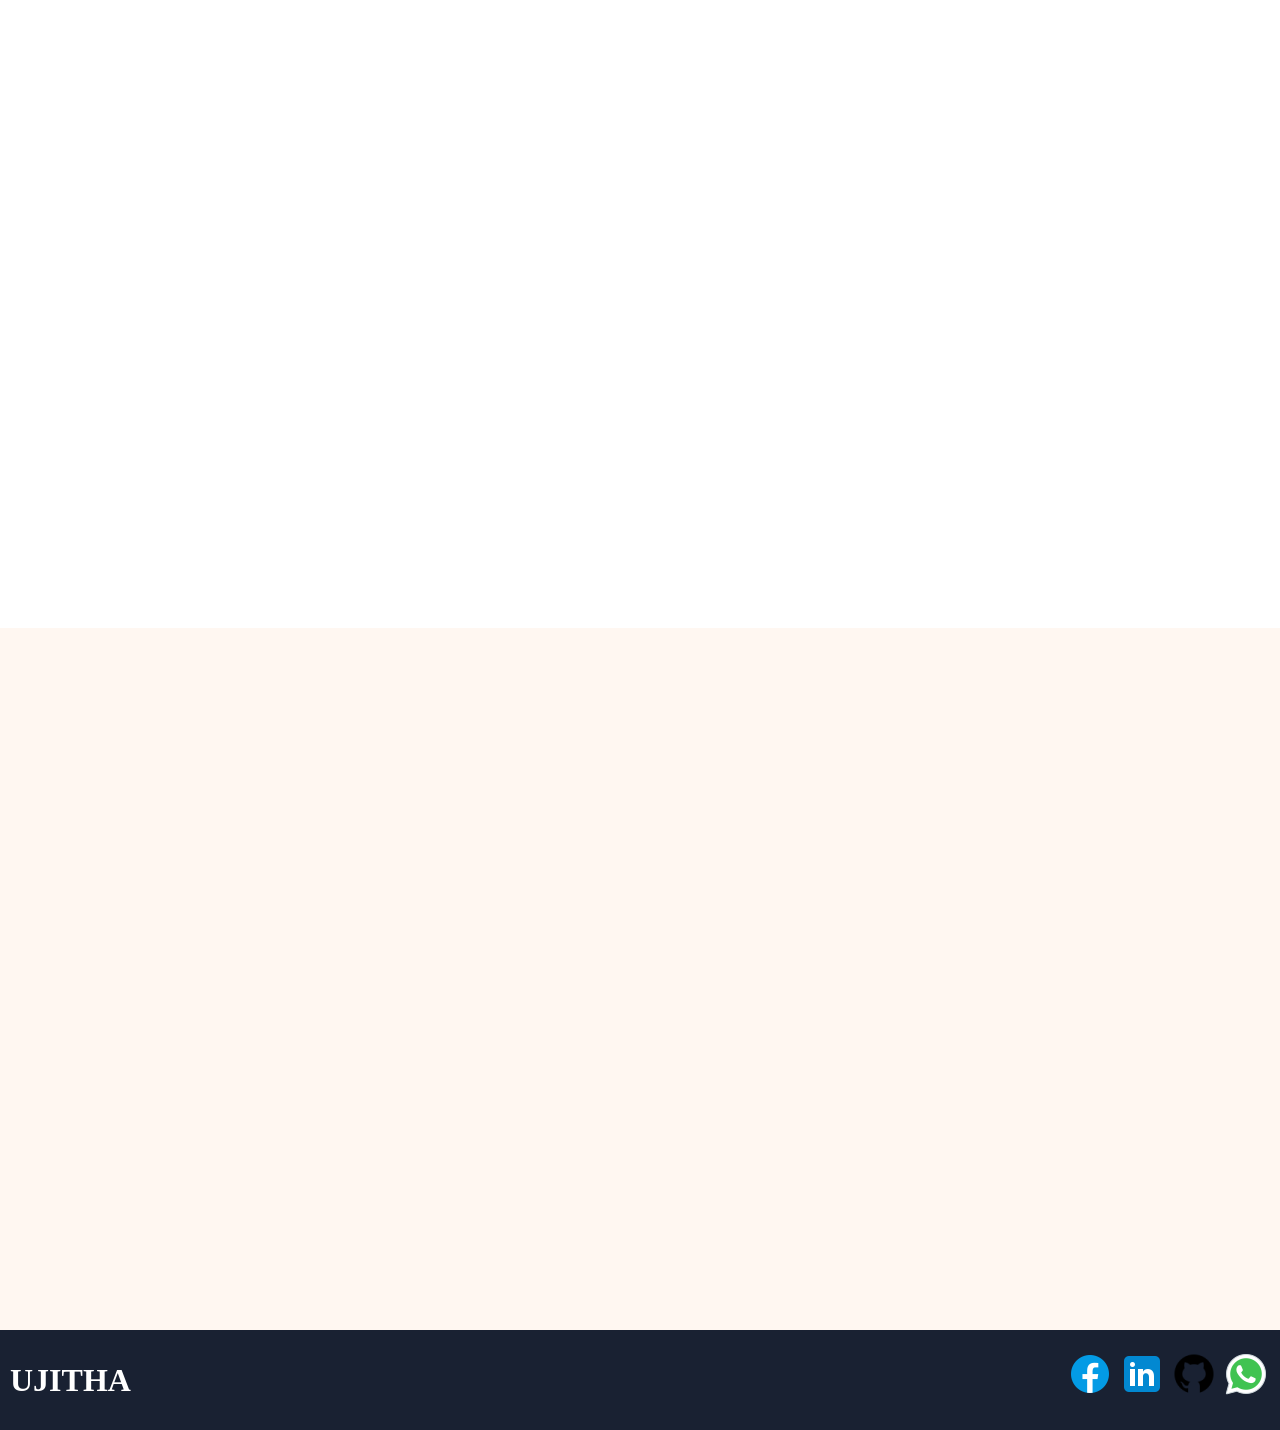
==== commit ea1965d8: "remove some unwanted things" ====
--- a/index.html
+++ b/index.html
@@ -74,7 +74,7 @@
             <h2 id="main-h2">Ujitha Migara</h2>
         </div>
         <p>
-            I am currently a student at the Institute of Java Software Engineering (IJSE), where I am pursuing my studies in Software Engineering.
+            I am currently a student at the Institute of Software Engineering (IJSE), where I am pursuing my studies in Software Engineering.
         </p>
         <div>
             <a href="https://m.facebook.com/ujitha.migara"><img src="assets/img/icons/icons8-facebook-48%201.png" alt="Facbook"></a>
@@ -109,8 +109,8 @@
     <section data-aos="fade-up">
         <h3>I’m a Software developer</h3>
         <p>
-            I am currently a student at the Institute of Java <br> Software Engineering (IJSE),
-            where I am pursuing <br>my studies in Software Engineering. I have a strong <br>
+            I am currently a student at the Institute of <br> Software Engineering (IJSE),
+            where I am pursuing <br>my studies in Software Engineering. I have strong <br>
             passion for technology and the ever-evolving field <br> of software divelopment.
             <br>
             <br>
@@ -177,7 +177,7 @@
                 <h4>GCE Ordinary Level</h4>
                 <p>
                     T\Tissa maha vidyalaya <br>
-                    2018-01 to 2022-03
+                    2018-01 to 2019-03
                 </p>
             </div>
         </section>
@@ -215,51 +215,19 @@
     </section>
     <div >
     <section data-aos="fade-up">
-        <h4>Pos Application</h4>
-        <p>
-            Lorem ipsum dolor sit amet, consectetur adipisicing elit. <br>Aliquid amet autem, dolor esse nisi
-           dis quasi quis totam ullam voluptatibus? Laudantium, sed velit?
-        </p>
+        <h4>ITS1119 Assignment 03</h4>
+        <button id="assignment-03-button">See Work</button>
+    </section>
+    <section data-aos="fade-up">
+        <h4>ITS1119 Assignment 04</h4>
         <button>See Work</button>
     </section>
     <section data-aos="fade-up">
-        <h4>Pos Application</h4>
-        <p>
-            Lorem ipsum dolor sit amet, consectetur adipisicing elit. <br>Aliquid amet autem, dolor esse nisi
-            dis quasi quis totam ullam voluptatibus? Laudantium, sed velit?
-        </p>
+        <h4>ITS1119 Assignment 08</h4>
         <button>See Work</button>
     </section>
     <section data-aos="fade-up">
-        <h4>Pos Application</h4>
-        <p>
-            Lorem ipsum dolor sit amet, consectetur adipisicing elit. <br>Aliquid amet autem, dolor esse nisi
-            dis quasi quis totam ullam voluptatibus? Laudantium, sed velit?
-        </p>
-        <button>See Work</button>
-    </section>
-    <section data-aos="fade-up">
-        <h4>Pos Application</h4>
-        <p>
-            Lorem ipsum dolor sit amet, consectetur adipisicing elit. <br>Aliquid amet autem, dolor esse nisi
-            dis quasi quis totam ullam voluptatibus? Laudantium, sed velit?
-        </p>
-        <button>See Work</button>
-    </section>
-    <section data-aos="fade-up">
-        <h4>Pos Application</h4>
-        <p>
-            Lorem ipsum dolor sit amet, consectetur adipisicing elit. <br>Aliquid amet autem, dolor esse nisi
-            dis quasi quis totam ullam voluptatibus? Laudantium, sed velit?
-        </p>
-        <button>See Work</button>
-    </section>
-    <section data-aos="fade-up">
-        <h4>Pos Application</h4>
-        <p>
-            Lorem ipsum dolor sit amet, consectetur adipisicing elit. <br>Aliquid amet autem, dolor esse nisi
-            dis quasi quis totam ullam voluptatibus? Laudantium, sed velit?
-        </p>
+        <h4>ITS1119 Assignment 09</h4>
         <button>See Work</button>
     </section>
     </div>
--- a/assets/style/HomeStyle.css
+++ b/assets/style/HomeStyle.css
@@ -132,11 +132,17 @@
     right: 0;
 }
 @media (max-width: 1222px) {
+    #mob-nav {
+        display: none;
+    }
     #Home > section:nth-child(2) {
         top: 130px;
     }
 }
 @media (max-width: 1024px) {
+    #mob-nav {
+        display: none;
+    }
     #Home > section:nth-child(2) {
         top: 100px;
     }
@@ -155,11 +161,17 @@
     }
 }
 @media (max-width: 813px) {
+    #mob-nav {
+        display: none;
+    }
     #Home > section:nth-child(2) {
         top: 50px;
     }
 }
 @media (max-width: 768px) {
+    #mob-nav {
+        display: none;
+    }
     #Home > section:nth-child(2) {
         top: 87px;
     }
@@ -181,6 +193,9 @@
     }
 }
 @media (max-width: 683px) {
+    #mob-nav {
+        display: none;
+    }
     #Home > section:nth-child(2) > div > h2 {
         font-size: 2rem;
     }
@@ -199,6 +214,9 @@
     }
 }
 @media (max-width: 615px) {
+    #mob-nav {
+        display: none;
+    }
     #Home > section:nth-child(2) {
         top: 30px;
     }
--- a/assets/style/AssignmentStyle.css
+++ b/assets/style/AssignmentStyle.css
@@ -20,7 +20,7 @@
 
 #Assignment > div > section {
     width: fit-content;
-    height: fit-content;
+    aspect-ratio: 1/1;
     margin: 13px 10px;
     background: #D9D9D9;
     padding: 3vw;
@@ -30,7 +30,7 @@
 
 #Assignment > div > section > p {
     color: #757070;
-    width: 24vw;
+    width: 17vw;
     height: fit-content;
 }
 
@@ -49,6 +49,7 @@
     border-radius: 20px;
     padding: 1vw;
     top: 1vw;
+    left: calc(50% - 80px);
 }
 @media (max-width: 880px) {
     #Assignment > div > section > p {
